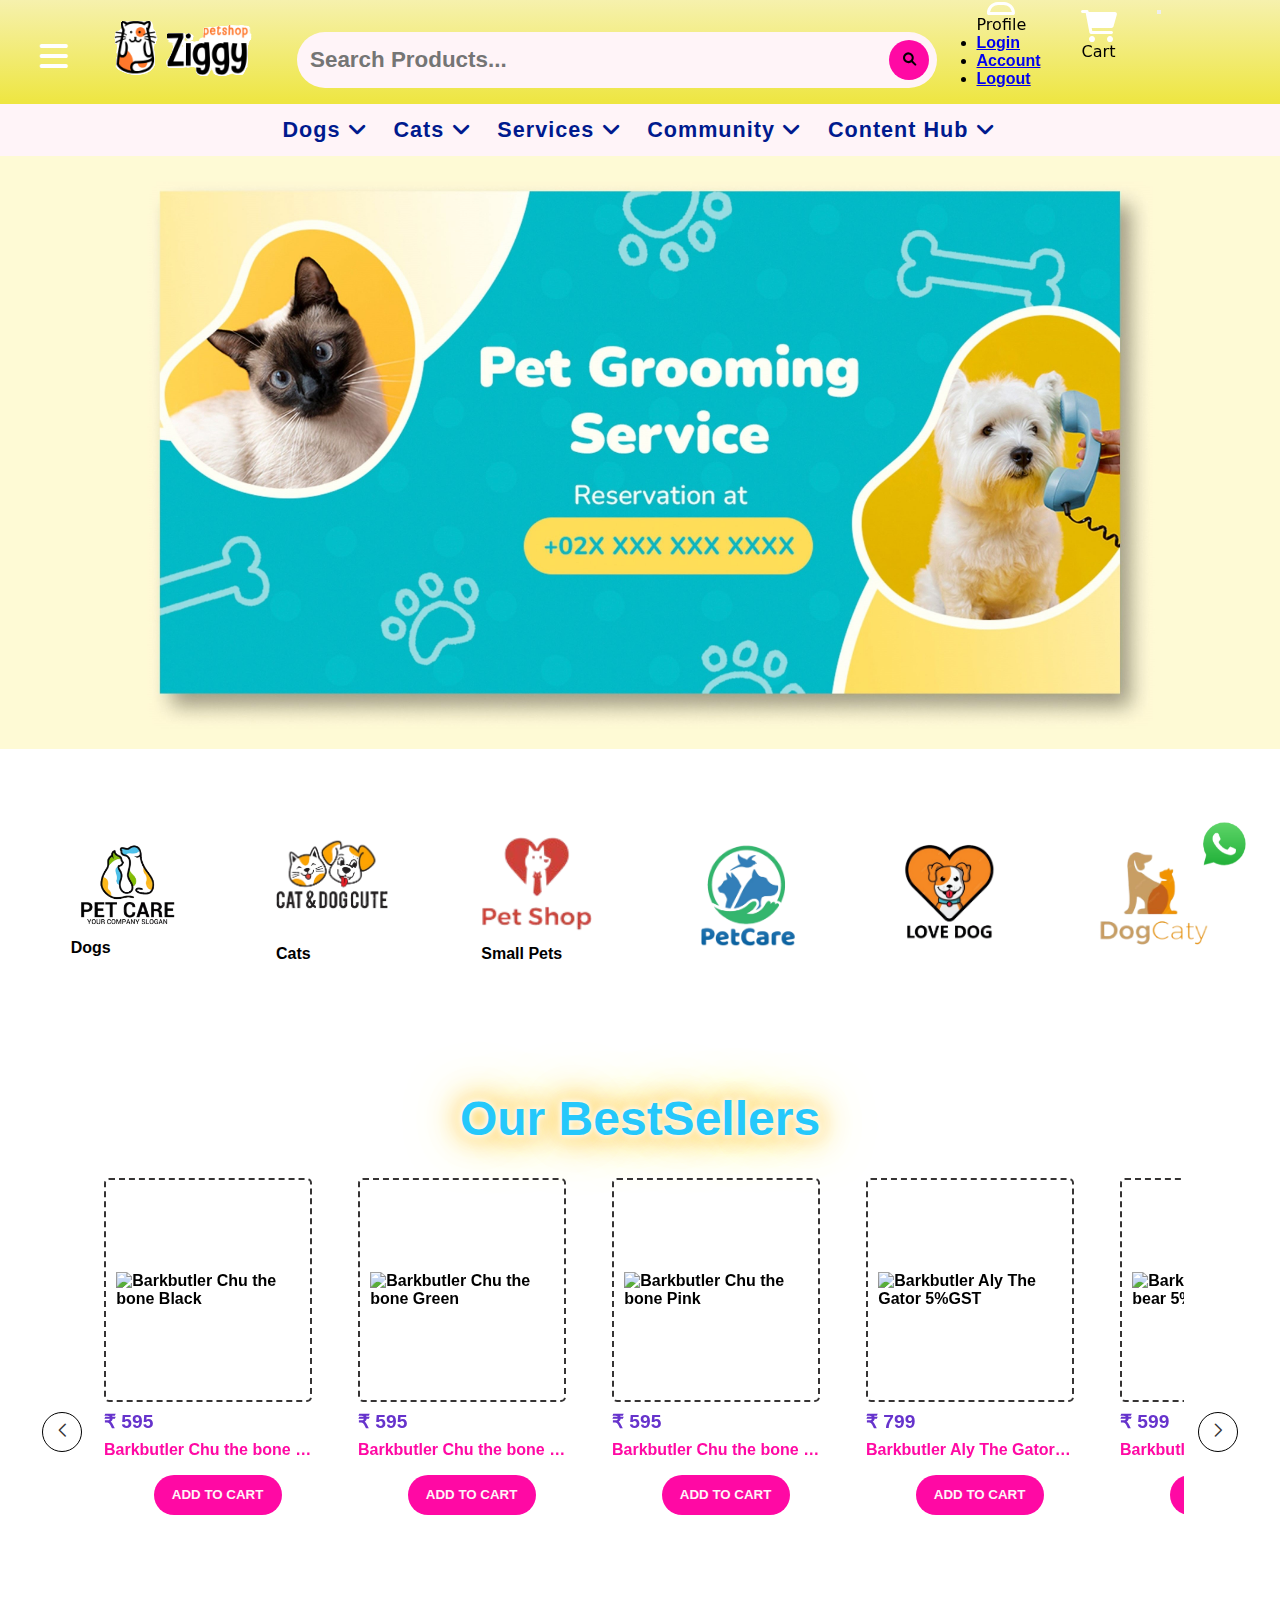
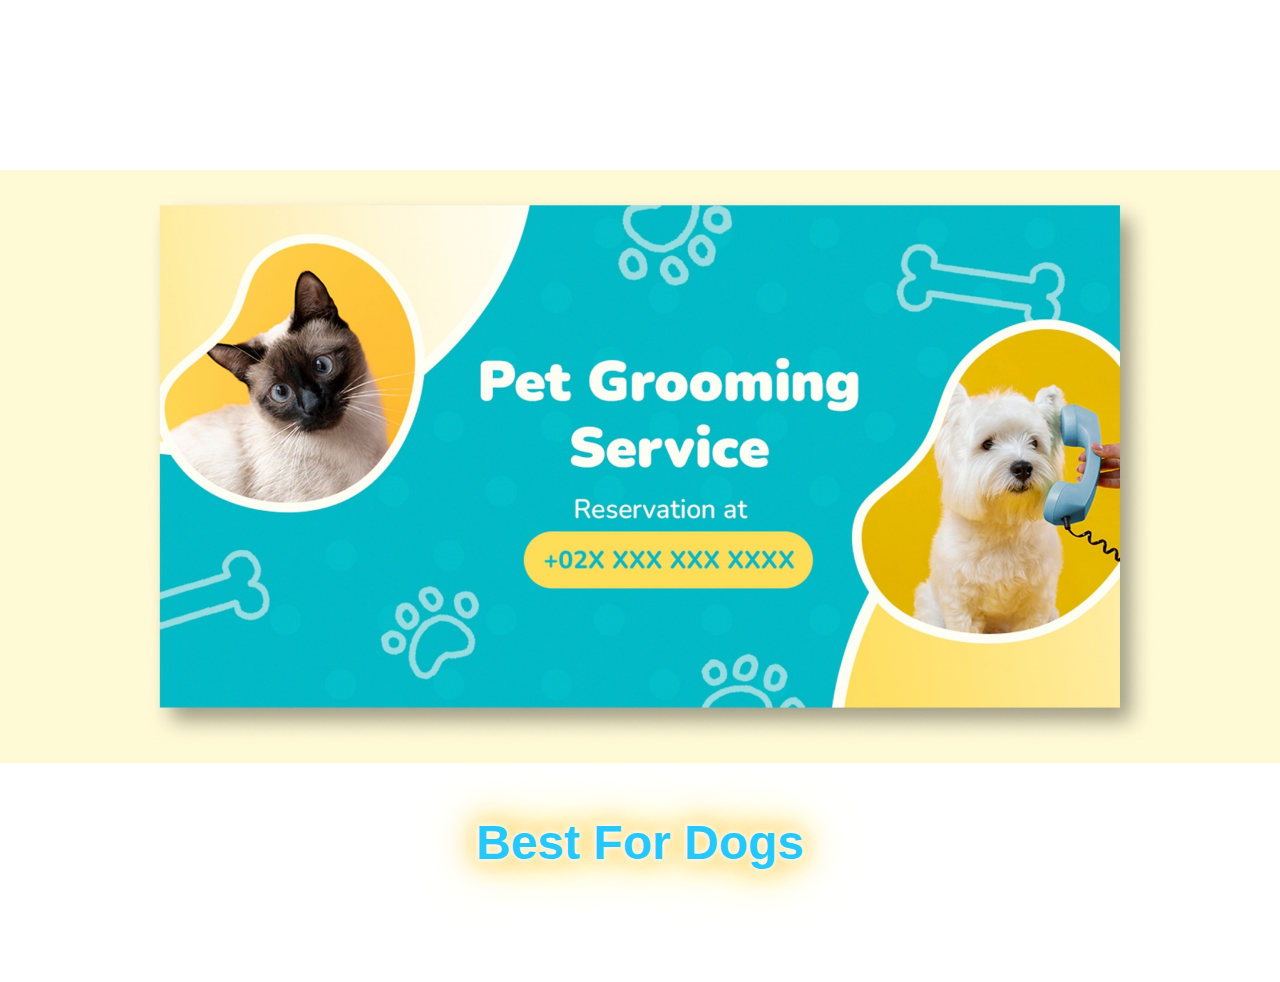
==== index.html @ 51e23ea1 "first commit" ====
<!DOCTYPE html>
<html lang="en">

<head>
    <meta charset="UTF-8">
    <meta name="viewport" content="width=device-width, initial-scale=1.0">
    <link rel="stylesheet" href="https://cdnjs.cloudflare.com/ajax/libs/font-awesome/6.0.0/css/all.min.css"
        integrity="sha512-..." crossorigin="anonymous" referrerpolicy="no-referrer" />
    <link rel="stylesheet" href="style.css">
    <link rel="icon" href="./assets/favicon.png" type="image/x-icon">
    <link rel="stylesheet" href="https://cdn.jsdelivr.net/npm/swiper@11/swiper-bundle.min.css" />
    <link rel="stylesheet" href="./header.css">
    <link rel="stylesheet" href="./order.css">
    <link href="https://cdn.jsdelivr.net/npm/bootstrap@5.0.2/dist/css/bootstrap.min.css" rel="stylesheet"
        integrity="sha384-EVSTQN3/azprG1Anm3QDgpJLIm9Nao0Yz1ztcQTwFspd3yD65VohhpuuCOmLASjC" crossorigin="anonymous">
    <script src="https://cdn.jsdelivr.net/npm/bootstrap@5.0.2/dist/js/bootstrap.bundle.min.js"
        integrity="sha384-MrcW6ZMFYlzcLA8Nl+NtUVF0sA7MsXsP1UyJoMp4YLEuNSfAP+JcXn/tWtIaxVXM"
        crossorigin="anonymous"></script>
    <script src="https://kit.fontawesome.com/c28cdaa5d6.js" crossorigin="anonymous"></script>
    <title>PawPups</title>
    <script src="main.js" defer></script>
</head>

<body>

    <header>
        
        <nav>
            <div class="menu-container"><button onclick="openNav()"><i class="fa-solid fa-bars"></i></button></div>    
            <div class="logo-container"><img src="./assets/logo.png" alt=""> </div>
            <div class="search-container">
                <input class="search" type="text" placeholder="Search Products...">
                <button class="search-icon"><i class="fas fa-search"></i></button>
            </div>
            <div class="other-nav-items">
                
                <div class="dropdown">
                    <button class="dropdown-toggle nav-icon" data-bs-toggle="dropdown" aria-expanded="false" >
                        <i class="fa-regular fa-user" ></i>
                        <div>Profile</div>
                    </button>
                    <ul class="dropdown-menu">
                      <li><a class="dropdown-item" href="./login.html">Login</a></li>
                      <li><a class="dropdown-item" href="./account.html">Account</a></li>
                      <li><a class="dropdown-item" href="#">Logout</a></li>
                    </ul>
                  </div>
                <button type="button nav-icon" data-bs-toggle="offcanvas" id="cart-icon"
                    style="background: none; border: none; outline: none; " data-bs-target="#offcanvasRight" class="cart-icon nav-icon"
                    aria-controls="offcanvasRight">
                    <i class="fa-solid fa-cart-shopping" ></i>
                    <div id="cart-item-numbers"></div>
                    <div>Cart</div>
                </button>
                

                <div class="offcanvas offcanvas-end" tabindex="-1" id="offcanvasRight"
                    aria-labelledby="offcanvasRightLabel">
                    <div class="offcanvas-header">
                        <h5 id="offcanvasRightLabel"
                            style="color: #010409;margin-bottom:0 ; ">
                            Your Cart</h5>
                        <button type="button" class="btn-close text-reset closebtn" data-bs-dismiss="offcanvas"
                            aria-label="Close"></button>
                    </div>
                    <div class="offcanvas-body" id="cart">
                        <a href="./checkout.html" id="checkout-btn"><button class="checkout-button"> <div>Checkout</div><div> <i class="fa-solid fa-angle-right"></i></div></button></a>
                    </div>
                </div>
                
            </div>
            
        </nav>
        <div class="sscreen">
        <div class=" search-container">
            <input class="search" type="text" placeholder="Search Products...">
            <button class="search-icon"><i class="fas fa-search"></i></button>
        </div>
    </div>

        <div class="header-menu">

            <div class="header-menu-option " onclick="headerOptionClick(event)" onmouseover="displayCategory()" onmouseout="hideCategory()">
                <div class="menu-text">Dogs</div>
                <div class="menu-icon"><i class="fa-solid fa-angle-down"></i></div>
            </div>

            <div class="header-menu-option" onclick="headerOptionClick(event)" onmouseover="displayCategory()" onmouseout="hideCategory()">
                <div class="menu-text">Cats</div>
                <div class="menu-icon"><i class="fa-solid fa-angle-down"></i></div>
            </div>

            <div class="header-menu-option" onclick="headerOptionClick(event)" onmouseover="displayCategory()" onmouseout="hideCategory()">
                <div class="menu-text">Services</div>
                <div class="menu-icon"><i class="fa-solid fa-angle-down"></i></div>
            </div>

            <div class="header-menu-option" onclick="headerOptionClick(event)" onmouseover="displayCategory()" onmouseout="hideCategory()">
                <div class="menu-text">Community</div>
                <div class="menu-icon"><i class="fa-solid fa-angle-down"></i></div>
            </div>

            <div class="header-menu-option" onclick="headerOptionClick(event)" onmouseover="displayCategory()" onmouseout="hideCategory()">
                <div class="menu-text">Content Hub</div>
                <div class="menu-icon"><i class="fa-solid fa-angle-down"></i></div>
            </div>
            <!--
            <div class="header-menu-option" onclick="headerOptionClick(event)">
                <div class="menu-text">Pages</div>
                <div class="menu-icon"><i class="fa-solid fa-angle-down"></i></div>
            </div>
            <div class="header-menu-option" onclick="headerOptionClick(event)">
                <div class="menu-text">Blog</div>
                <div class="menu-icon"><i class="fa-solid fa-angle-down"></i></div>
            </div>
            <div class="header-menu-option" onclick="headerOptionClick(event)">
                <div class="menu-text">Contact Us</div>
                <div class="menu-icon"><i class="fa-solid fa-angle-down" style="color: whitesmoke;"></i></div>
            </div> -->

        </div>
    </header>

   


    <section class="hero-container">

        <div class="carousel">
            <div class="carousel_inner">
               <div class="carousel_item carousel_item__active">
                  <img src="./img/img1.jpg" alt="" class="carousel_img">
               </div>
               <div class="carousel_item">
                  <img src="./img/img2.jpg" alt="" class="carousel_img">
               </div>
               <div class="carousel_item">
                  <img src="./img/img3.jpg" alt="" class="carousel_img">
               </div>
            </div>
         </div>

        <!-- <div class="banner-container">
            <img src="./assets/hero_banner2.png" alt="" data-orientation="landscape" data-legacy="true">
        </div>

        <div class="special-offer hidden hidden-down" style="color: #fd6b22;"><img src="./assets/sp-off-bg.png" alt="">
            <div class="sp-text">SPECIAL OFFER</div>
        </div>
        <h1 class="hero-title hidden hidden-right">Little One Feed For Dwarf Hamsters</h1>
        <div class="hero-subtitle hidden hidden-right">Special Deal on only <strong style="color: #fd6b22;">
                SUNDAY</strong> every week!</div>

        <a href="#" class="shop-link hidden hidden-up"
            style="display: flex; align-items: center; justify-content: center;">
            <div class="shop-now-container">
                <div class="shop-now" style="display: flex; align-items: center; justify-content: center; color: whitesmoke;">Shop Now
                </div>
                <div class="arrow" id="arrow"><i class="fa-solid fa-angle-right"></i></div>
            </div>
        </a> -->

    </section>




    <section class="featured-container hidden">
        <div class="featured-content">
            <!-- <div class="featured-title">Featured in</div> -->
            <div class="featured-cards-container" style="border: none;">
                <div class="featured-card">
                    <img src="./assets/featured1.png" alt="">
                    <div>Dogs</div>
                </div>
                <div class="featured-card">
                    <img src="./assets/featured2.png" alt="">
                    <div>Cats</div>
                </div>
                <div class="featured-card">
                    <img src="./assets/featured3.png" alt="">
                    <div>Small Pets</div>
                </div>
                <div class="featured-card"><img src="./assets/featured4.png" alt=""></div>
                <div class="featured-card"><img src="./assets/featured5.png" alt=""></div>
                <div class="featured-card"><img src="./assets/featured6.png" alt=""></div>

            </div>

        </div>

        <!-- <div class='featured-ad-container'>
            <div class='featured-ad'
                style="background-color: #0a3b58; background-image: url(./assets/featured1bg.png); background-size:cover; background-repeat: no-repeat;">
                <div style="display:flex; gap:1rem; flex-direction:column;  ">
                    <h4 style="font-size:1rem; font-weight:600">DISCOUNT</h4>
                    <p style="color: #fd6b22; font-size: 180%; font-weight: 700; letter-spacing: 1px;">25% Off</p>
                    <div style="font-weight: 600; font-size: 1.1rem;">Foods they love</div>
                    <button class=""
                        style="background:#6633cc;display: flex; gap:0.5rem; padding: 0.7rem; width: 150.2px; align-items: center; justify-content: center; border-radius: 2rem; border:none; cursor: pointer;">
                        <div>SHOP NOW</div>
                        <div class="angle-right-container">
                            <i class="fa-solid fa-angle-right" style="color: #6633cc;"></i>
                        </div>
                    </button>
                </div>



            </div>
            <div class='featured-ad'
                style="background-color: #fd8d4e; background-image: url(./assets/featured2bg.png); background-size:cover; background-repeat: no-repeat;">
                <div style="display:flex; gap:1rem; flex-direction:column;  ">

                    <p
                        style="color: whitesmoke; font-size: 180%; font-weight: 700; letter-spacing: 1px; text-align: left;">
                        Keep Your<br /> Paw Off</p>
                    <div style="font-weight: 600; font-size: 1.1rem;">Use Code: SALE2025</div>
                    <button
                        style="background:#6633cc; cursor: pointer;display: flex; gap:0.5rem; padding: 0.7rem; width: 150.2px; align-items: center; justify-content: center; border-radius: 2rem; border:none;">
                        <div>SHOP NOW</div>
                        <div class="angle-right-container">
                            <i class="fa-solid fa-angle-right"></i>
                        </div>
                    </button>
                </div>



            </div>

        </div> -->

    </section>





    <section class="trending-container">
        <div class="trendingbar">
            <div class="trending-title">Our BestSellers</div>
            <!-- <div class="trending-link">
                <div class="trending-list">
                    <div class="trending-link-button active" onclick="trendingButtonClick(event)">All Items</div>
                    <div class="trending-link-button" onclick="trendingButtonClick(event)">Sales</div>
                    <div class="trending-link-button" onclick="trendingButtonClick(event)">Featured</div>
                    <div class="trending-link-button" onclick="trendingButtonClick(event)">Best Seller</div>
                </div>
            </div> -->
        </div>

        <div class="trending-cards-container swiper">
            <div class="trending-card-wrapper">
                <ul class="trending-card-list swiper-wrapper">

                </ul>

                <div class="swiper-button-prev" style="color: #363434;"></div>
                <div class="swiper-button-next"></div>
            </div>
        </div>    
    </section>




    <div class="category-menu" id="category-menu" onmouseover="displayCategory()" onmouseout="hideCategory()">
        <div class="category-menu-left">
            <div class="category-menu-item">
                <div class="category">FOOD</div>
                <div class="subcategory">Dry Food</div>
                <div class="subcategory">Wet Food</div>
                <div class="subcategory">Puppy Food </div>
                <div class="subcategory">Fresh Food</div>
                <div class="subcategory">Prescription Food</div>
            </div>
            <div class="category-menu-item">
                <div class="category"></div>
                <div class="subcategory"></div>
                <div class="subcategory"></div>
                <div class="subcategory"></div>
                <div class="subcategory"></div>
            </div>
            <div class="category-menu-item">
                <div class="category"></div>
                <div class="subcategory"></div>
                <div class="subcategory"></div>
                <div class="subcategory"></div>
                <div class="subcategory"></div>
            </div>
            <div class="category-menu-item">
                <div class="category"></div>
                <div class="subcategory"></div>
                <div class="subcategory"></div>
                <div class="subcategory"></div>
                <div class="subcategory"></div>
            </div>
            <div class="category-menu-item">
                <div class="category"></div>
                <div class="subcategory"></div>
                <div class="subcategory"></div>
                <div class="subcategory"></div>
                <div class="subcategory"></div>
            </div>
            <div class="category-menu-item">
                <div class="category"></div>
                <div class="subcategory"></div>
                <div class="subcategory"></div>
                <div class="subcategory"></div>
                <div class="subcategory"></div>
            </div>
            
        </div>
        <div class="category-menu-right">
            <div class="category-menu-item">
                <div class="category">FOOD</div>
                <div class="subcategory">Dry Food</div>
                <div class="subcategory">Wet Food</div>
                <div class="subcategory">Puppy Food </div>
                <div class="subcategory">Fresh Food</div>
                <div class="subcategory">Prescription Food</div>
            </div>
            <div class="category-menu-item">
                <div class="category"></div>
                <div class="subcategory"></div>
                <div class="subcategory"></div>
                <div class="subcategory"></div>
                <div class="subcategory"></div>
            </div>
            <div class="category-menu-item">
                <div class="category"></div>
                <div class="subcategory"></div>
                <div class="subcategory"></div>
                <div class="subcategory"></div>
                <div class="subcategory"></div>
            </div>
            <div class="category-menu-item">
                <div class="category"></div>
                <div class="subcategory"></div>
                <div class="subcategory"></div>
                <div class="subcategory"></div>
                <div class="subcategory"></div>
            </div>
            <div class="category-menu-item">
                <div class="category"></div>
                <div class="subcategory"></div>
                <div class="subcategory"></div>
                <div class="subcategory"></div>
                <div class="subcategory"></div>
            </div>
            <div class="category-menu-item">
                <div class="category"></div>
                <div class="subcategory"></div>
                <div class="subcategory"></div>
                <div class="subcategory"></div>
                <div class="subcategory"></div>
            </div>

        </div>

    </div>




    <!-- <section class="shopby-pets">
        <h2 class="shopby-pets-title">Shop by Pets</h1>
            <div class="shop-category-container">
                <div class="shop-category">
                    <div class="text">Food</div>
                    <div class="angle-right-container"><i class="fa-solid fa-angle-right"></i></div>
                </div>
                <div class="shop-category">
                    <div class="text">Beds</div>
                    <div class="angle-right-container"><i class="fa-solid fa-angle-right"></i></div>
                </div>
                <div class="shop-category">
                    <div class="text">Pharmacy</div>
                    <div class="angle-right-container"><i class="fa-solid fa-angle-right"></i></div>
                </div>
                <div class="shop-category">
                    <div class="text">Bowls</div>
                    <div class="angle-right-container"><i class="fa-solid fa-angle-right"></i></div>
                </div>
                <div class="shop-category">
                    <div class="text">Furniture</div>
                    <div class="angle-right-container"><i class="fa-solid fa-angle-right"></i></div>
                </div>
                <div class="shop-category">
                    <div class="text">Treats</div>
                    <div class="angle-right-container"><i class="fa-solid fa-angle-right"></i></div>
                </div>
                <div class="shop-category">
                    <div class="text">Toys</div>
                    <div class="angle-right-container"><i class="fa-solid fa-angle-right"></i></div>
                </div>
                <div class="shop-category">
                    <div class="text">Crates</div>
                    <div class="angle-right-container"><i class="fa-solid fa-angle-right"></i></div>
                </div>

            </div>
    </section> -->


    <section class="app-link-container">
        <img src="./img/img1.jpg" alt="">
    </section>


    <section class="trending-container dog-container">
        <div class="trendingbar">
            <div class="trending-title">Best For Dogs</div>
        </div>

        <div class="trending-cards-container swiper">
            <div class="trending-card-wrapper">
                <ul class="trending-card-list dog-card-list swiper-wrapper">

                </ul>

                <div class="swiper-button-prev" style="color: #363434;"></div>
                <div class="swiper-button-next"></div>
            </div>
        </div>    
    </section>

    <!-- <section class="best-dogs-container" style="margin-top: 10rem;"> -->

        <!-- <div class="trendingbar">
            <div class="best-dogs-title trending-title">Best Selling For Dog</div>
        </div>

        <div class="dogs-main-container">
            <div class="dogs-img-container">
                <img src="./assets/best-dogs.png" alt="">

            </div>

            <ul class=" trending-card-list dogs-product-container">
                <li class="trending-card-item">
                    <div class="trending-card-link">
                        <div class="trending-card-imagecont"><img class="trending-card-image"
                                src="./assets/featured1.png" alt=""></div>
                        <button class="trending-card-button" onclick="addToCart()">ADD TO CART</button>
                        <div class="trending-card-text">
                            <div class="trending-card-price">$12.99</div>
                            <div class="trending-card-title">Puppy Treats</div>
                        </div>

                    </div>
                </li>
                <li class="trending-card-item">
                    <div class="trending-card-link">
                        <div class="trending-card-imagecont"><img class="trending-card-image"
                                src="./assets/featured1.png" alt=""></div>
                        <button class="trending-card-button" onclick="addToCart()">ADD TO CART</button>
                        <div class="trending-card-text">
                            <div class="trending-card-price">$12.99</div>
                            <div class="trending-card-title">Puppy Treats</div>
                        </div>

                    </div>
                </li>
                <li class="trending-card-item">
                    <div class="trending-card-link">
                        <div class="trending-card-imagecont"><img class="trending-card-image"
                                src="./assets/featured1.png" alt=""></div>
                        <button class="trending-card-button" onclick="addToCart()">ADD TO CART</button>
                        <div class="trending-card-text">
                            <div class="trending-card-price">$12.99</div>
                            <div class="trending-card-title">Puppy Treats</div>
                        </div>

                    </div>
                </li>
                <li class="trending-card-item">
                    <div class="trending-card-link">
                        <div class="trending-card-imagecont"><img class="trending-card-image"
                                src="./assets/featured1.png" alt=""></div>
                        <button class="trending-card-button" onclick="addToCart()">ADD TO CART</button>
                        <div class="trending-card-text">
                            <div class="trending-card-price">$12.99</div>
                            <div class="trending-card-title">Puppy Treats</div>
                        </div>

                    </div>
                </li>
                <li class="trending-card-item">
                    <div class="trending-card-link">
                        <div class="trending-card-imagecont"><img class="trending-card-image"
                                src="./assets/featured1.png" alt=""></div>
                        <button class="trending-card-button" onclick="addToCart()">ADD TO CART</button>
                        <div class="trending-card-text">
                            <div class="trending-card-price">$12.99</div>
                            <div class="trending-card-title">Puppy Treats</div>
                        </div>

                    </div>
                </li>
                <li class="trending-card-item">
                    <div class="trending-card-link">
                        <div class="trending-card-imagecont"><img class="trending-card-image"
                                src="./assets/featured1.png" alt=""></div>
                        <button class="trending-card-button" onclick="addToCart()">ADD TO CART</button>
                        <div class="trending-card-text">
                            <div class="trending-card-price">$12.99</div>
                            <div class="trending-card-title">Puppy Treats</div>
                        </div>

                    </div>
                </li>


            </ul>


        </div> -->
        
        <!-- <div class="trendingbar"> -->
            <!-- <div class="trending-title">Best For Dogs</div> -->
            <!-- <div class="trending-link">
                <div class="trending-list">
                    <div class="trending-link-button active" onclick="trendingButtonClick(event)">All Items</div>
                    <div class="trending-link-button" onclick="trendingButtonClick(event)">Sales</div>
                    <div class="trending-link-button" onclick="trendingButtonClick(event)">Featured</div>
                    <div class="trending-link-button" onclick="trendingButtonClick(event)">Best Seller</div>
                </div>
            </div> -->
        <!-- </div> -->

        <!-- <div class="trending-card-container swiper">
        <div class="trending-card-wrapper">
            <ul class="trending-card-list swiper-wrapper">

            </ul>

            <div class="swiper-button-prev" style="color: #363434;"></div>
            <div class="swiper-button-next"></div>
        </div>
    </div>
    </section> -->




    



    <!-- <section class=" best-dogs-container best-cats-container" style="margin-top: 10rem;">
        <div class="trendingbar">
            <div class="best-dogs-title trending-title">Best Selling For Cat</div>
        </div>

        <div class="dogs-main-container">

            <ul class="trending-card-list dogs-product-container">
                <li class="trending-card-item">
                    <div class="trending-card-link">
                        <div class="trending-card-imagecont"><img class="trending-card-image"
                                src="./assets/featured1.png" alt=""></div>
                        <button class="trending-card-button" onclick="addToCart()">ADD TO CART</button>
                        <div class="trending-card-text">
                            <div class="trending-card-price">$12.99</div>
                            <div class="trending-card-title">Puppy Treats</div>
                        </div>

                    </div>
                </li>
                <li class="trending-card-item">
                    <div class="trending-card-link">
                        <div class="trending-card-imagecont"><img class="trending-card-image"
                                src="./assets/featured1.png" alt=""></div>
                        <button class="trending-card-button" onclick="addToCart()">ADD TO CART</button>
                        <div class="trending-card-text">
                            <div class="trending-card-price">$12.99</div>
                            <div class="trending-card-title">Puppy Treats</div>
                        </div>

                    </div>
                </li>
                <li class="trending-card-item">
                    <div class="trending-card-link">
                        <div class="trending-card-imagecont"><img class="trending-card-image"
                                src="./assets/featured1.png" alt=""></div>
                        <button class="trending-card-button" onclick="addToCart()">ADD TO CART</button>
                        <div class="trending-card-text">
                            <div class="trending-card-price">$12.99</div>
                            <div class="trending-card-title">Puppy Treats</div>
                        </div>

                    </div>
                </li>
                <li class="trending-card-item">
                    <div class="trending-card-link">
                        <div class="trending-card-imagecont"><img class="trending-card-image"
                                src="./assets/featured1.png" alt=""></div>
                        <button class="trending-card-button" onclick="addToCart()">ADD TO CART</button>
                        <div class="trending-card-text">
                            <div class="trending-card-price">$12.99</div>
                            <div class="trending-card-title">Puppy Treats</div>
                        </div>

                    </div>
                </li>
                <li class="trending-card-item">
                    <div class="trending-card-link">
                        <div class="trending-card-imagecont"><img class="trending-card-image"
                                src="./assets/featured1.png" alt=""></div>
                        <button class="trending-card-button" onclick="addToCart()">ADD TO CART</button>
                        <div class="trending-card-text">
                            <div class="trending-card-price">$12.99</div>
                            <div class="trending-card-title">Puppy Treats</div>
                        </div>

                    </div>
                </li>
                <li class="trending-card-item">
                    <div class="trending-card-link">
                        <div class="trending-card-imagecont"><img class="trending-card-image"
                                src="./assets/featured1.png" alt=""></div>
                        <button class="trending-card-button" onclick="addToCart()">ADD TO CART</button>
                        <div class="trending-card-text">
                            <div class="trending-card-price">$12.99</div>
                            <div class="trending-card-title">Puppy Treats</div>
                        </div>

                    </div>
                </li>


            </ul>
            <div class="dogs-img-container">
                <img src="./assets/best-cats.png" alt="">

            </div>



        </div>
    </section> -->



    <!-- <section class="app-link-container hidden">
        <a href="#">
            <img src="./assets/app_link.png" alt="">
        </a>
    </section> -->


    <div class="whatsapp-container hidden">
        <a href="https://api.whatsapp.com/send?phone=917026391913&text=Hi" target="_blank">
            <img src="./assets/whatsapp.png" alt=""></a>

    </div></a>

    <!-- <footer class="app-link-container">
        <img src="./assets/footer.png" alt="">
    </footer> -->




    <script src="https://cdn.jsdelivr.net/npm/swiper@11/swiper-bundle.min.js"></script>

    
</body>

</html>
---- style.css ----
/* @import url("https://use.typekit.net/fcz5wla.css"); */
@import url("https://use.typekit.net/fcz5wla.css");


:root {
  /* --blue: #001A8E; */
  /* --blue: #0528C5; */
  --blue:#87CEEB;
  --cyan: #26C8FB;
  /* --yellow: #F9EE83; */
  /* --yellow: #F9F718; */
  /* --yellow: #FCD768; */
  --yellow: #FFAD28;
  /* --pink: #FF57BB; */
  --pink:#FF09A4;
  /* --beige:#FFF4E4; */
  --beige:#FFF4F8;
  --white: #ffffff;
}

*{
    margin: 0;
    padding: 0;
    box-sizing: border-box;
    /* color: whitesmoke; */
    /* font-family: "cooper-black-std", serif;
    font-weight: 400;
    font-style: normal; */

    font-family: "alegreya-sans-sc", sans-serif;
font-weight: 900;
font-style: normal;

}
/* i{
  color: var(--pink) ;
} */



html{
    scroll-behavior: smooth;
}
body{
    background-color: #fff;
}

.menu-container{
  display: none;
}
.menu-container button{
  background-color: transparent;
  
  border-radius: 50%;
  border: none;
  z-index: 2;
  cursor: pointer;

}

.menu-container button i{
  font-size: 2rem;
  padding-bottom: 1rem;
  padding-left: 0.5rem;
  color: var(--white);

}

.carousel_inner{
  width: 100%;
  overflow: hidden;
}

.carousel_inner::after{
  content: "";
  display: block;
  clear: both;
}

.carousel_item{
  position: relative;
  float: left;
  display: none;
  width: 100%;
  margin-right: -100%;
}

/* slide effect */
.carousel_item__active,
.carousel_item__pos_next{
  display: block;
}

.carousel_item__pos_next{
  left: 100%;
}

.carousel_item__next{
  transform: translateX(-100%);
  transition: transform .5s ease-in-out;
}

/* fade effect */
.carousel__fade .carousel_item__pos_next{
  left: 0;
  opacity: 0;
}

.carousel__fade .carousel_item__next{
  transform: none;
  opacity: 1;
  transition: opacity .5s ease-in-out;
}

.carousel__fade .carousel_item__active.carousel_item__next{
  opacity: 0;
}

/* carousel */
.carousel_img{
  display: block;
  width: 100%;
}



.carousel_description{
  margin-top: .75rem;
  line-height: 150%;
}


.category-menu{
  display: flex;
  z-index: 5;
  width: 80%;
  margin: 0 auto;
  opacity: 1;
  justify-content: space-between;

}
.hero-container{
    position: relative;
}

.hero-title{
  position: absolute;
  top: 13rem;
  left: 2rem;
  font-weight: 800;
  width: 50%;
  word-wrap: break-word;
  font-size: 4rem;
  height: fit-content;
  color: #000;  
}
.hero-subtitle{
  position: absolute;
  top: 24rem;
  left: 2rem;
  width: 50%;
  word-wrap: break-word;
  font-size: 1.3rem;
  height: fit-content;
  color: #000;  
}

.special-offer {
  position: absolute;
  top: 6rem;
  left: 2rem;
  width: fit-content;
  height: fit-content;
  display: flex;
  /* flex-direction: column; */
  justify-content: center;
  align-items: center;
  /* background-color: rgba(255, 255, 255, 0.8); */
}
.special-offer .sp-text{
  color: #fd6b22;
  font-size: 1.2rem;
  position: relative;
  top: 5px;
  right: 15rem;
  letter-spacing: 2px;
  /* z-index: 1; */
  /* background-image: url('./assets/sp-off-bg.png'); */
  /* position: absolute; */
  /* top: 5rem; */
  font-weight: 600;
}


.banner-container, .shopby-pets-container{
    /* height: 90vh; */
    width: calc(100vw-1rem);
    z-index: -1;
    display: flex;
    align-items: center;
    overflow: hidden;
}

.banner-container img, .shopby-pets-container img{
    width: 100%;
    height: auto;
    /* background-position: bottom; */
    background-size: contain;
    z-index: -2;
    display: flex;
    align-items: center;

}
.shop-link{
    display: flex;
    position: absolute;
    top: 30rem;
    width: fit-content;
    left: 2rem;
    text-decoration: none;
    
    
    
}
.shop-now-container{
    background-color: #6633cc;
    padding: 0.8rem 2rem;
    display: flex;
    gap: 0.5rem;
    font-size: 1rem;
    font-weight: 700;
    font-family: 'Courier New', Courier, monospace;
    border-radius: 30px;
    z-index: 1;
    transition: background 0.3s linear;
    
    
}

.shop-now-container:hover{
    background: #8f67df;
    border-radius: 30px;
}

.arrow{
    background-color: whitesmoke; 
    color: #6633cc; 
    height: 1.8rem;
    width: 1.8rem;
    display: flex;
    justify-content: center;
    align-items: center;
    border-radius: 50%;
    transition: all 0.3s ease-in-out;
}

.arrow:hover{
    background-color: #fd6b22;
    color: whitesmoke;
}

.arrow >i{
    color: #6633cc;
    

}
.shop-now-container:hover > .arrow{
    background-color: #fd6b22;
    color: whitesmoke;
}

.shop-now-container:hover > .arrow > i{
    color: whitesmoke;
}



.featured-content{
    display: flex;
    flex-direction: column;
    padding: 2rem;
}

.featured-title{
    color: #363434;
    font-size: 1.5rem;
    font-weight: 600;
    position: relative;
    left: 50px;
    top: 12px;
    letter-spacing: -1px;
    padding: 0 1rem;
    width: fit-content;
    background-color: #fff;
    z-index: 1;

}

.featured-cards-container{
    display: flex;
    gap: 1rem;
    justify-content: space-around;
    overflow-x: scroll;
    padding: 1rem 0;
    border: 2px solid #e0dede;
    margin: 2rem 0;
    scroll-behavior: smooth;
    scroll-snap-type: x mandatory;
    -webkit-overflow-scrolling: touch;
    -ms-overflow-style: none;
    scrollbar-width: none;
    flex-wrap: wrap;
    align-items: center;
}

.featured-card{
    
    width: 7rem;
    outline: none;
}

.featured-card img{
    height: 100%;
    width: 100%;
    outline: none;
    object-fit: contain;
    /* border-radius: 50%; */
    
    /* box-shadow: rgba(0, 0, 0, 0.24) 0px 3px 8px; */

}

.featured-ad{
    background-color: #8d6ccf;
}

.featured-ad-container{
    display: grid;
    grid-template-columns: auto auto;
    margin:auto;
    margin-top: 2rem;
    gap: 1.5rem;
    max-width: 90vw;
    justify-content: space-around;
    
  
  }
  
  
  .featured-ad{

    width: 36rem;
    display: flex;
    padding: 3rem;
    border-radius: 10px;
    margin-top: 2rem;
    height: 18rem;
    transition: all 0.3s ease-in-out;
  }
  
  .angle-right-container{
    background-color: whitesmoke;
    color: #6633cc;
    display: flex; 
    justify-content: center; 
    align-items: center; 
    height: 1.5rem; 
    width: 1.5rem; 
    border-radius: 50%;
  }

  /* .featured-ad:nth-child(1){
    background-color: #e0f9ea ;
  }*/
  
  .featured-ad:nth-child(2){
    background-color: #c58770 ;
    text-align: center;
    word-wrap: balance ;
  } 
  
  .featured-ad:hover{
    background-position: 12px;
  }
  

  .trending-container{
    padding: 3rem 2rem;   
    
  }
  .trendingbar{
    display: flex;
    justify-content: center;
    gap: 1rem;
  }

  .trending-title{
    color: var(--cyan);
    /* text-shadow: 3px 3px var(--yellow); */
    text-shadow: 0 0 5px #fff,
    0 0 10px #fff,
    0 0 20px var(--yellow),
    0 0 30px var(--yellow),
    0 0 40px var(--yellow),
    0 0 55px var(--yellow);
    
    font-size: 3rem;
    font-weight: 800;
    /* letter-spacing: -1px; */
  }



  .trending-list{
    display: flex;
    gap: 1rem;
  }

  .trending-link-button{
    color: #594b4b;
    text-decoration: none;
    cursor: pointer;
    display: flex;
    align-items: center;
    justify-content: center;
    width: 6rem;
    font-weight: 600;
    border-radius: 30px;
    font-size: 0.75rem;
    height: 2.5rem;
    
  }

  .active{
    background-color: #6633cc;
    color: whitesmoke;
    display: flex;
    align-items: center;
    justify-content: center;

  }

  .trending-card-list .trending-card-item{
    list-style: none;
    width: 14rem !important;
    display: flex;
    justify-content: center;

  }

  .trending-card-wrapper{
    max-width: 1200px;
    margin: 2rem 4rem;
    overflow: hidden;
  }

  .trending-card-link{
    width: 13rem;
    height: 30rem;
    user-select: none;
    display: block;
    position: relative;
    margin: 0rem 0.5rem 2rem 0.5rem;
    margin-bottom: 2rem;
    
    border-radius: 6px;

  }

  .trending-card-imagecont{
    height: 14rem;
    display: flex;
    justify-content: center;
    align-items: center;
    overflow: hidden;
    border: 2px dashed #363434;
    border-radius: 5px;

  }

  .trending-card-image{
    width: 90%;
    height: auto;
    object-position: center;
    object-fit: cover;
    transition: transform 0.3s ease-in-out;
    
  }

  

  .trending-card-list .trending-card-link .trending-card-price{
    color: #6633cc;
    transition: 0.2 ease;
    font-weight: 700;
    margin: 0.5rem 0;
    font-size: 1.2rem;
    width: fit-content;
  }
  .trending-card-list .trending-card-link .trending-card-title{
    font-weight: 600;
    /* color: #363434; */
    color: var(--pink);
    white-space: nowrap;
    overflow: hidden;
    text-overflow: ellipsis;
  }

  .trending-card-list .trending-card-link .trending-card-desc{
    color: #363434;
    height: 6rem;

    /* white-space: nowrap; */
    overflow: hidden;
    text-overflow: ellipsis;
  }
  

  .trending-card-list .trending-card-link .trending-card-button{
    height: 2.5rem;
    width: 8rem;
    border-radius: 50px;
    background-color: var(--pink);
    margin-top: 1rem;
    cursor: pointer;
    position: absolute;
    /* top: 15rem; */
    font-weight: 600;
    left: calc(50% - 3.4rem);
    /* opacity: 0; */
    color: var(--beige);
    transition: top 0.5s ease-in-out, opacity 0.5s ease-in-out;
    border: none;
    
    
  }

  .trending-card-link:hover > .trending-card-imagecont{
    cursor: pointer;
    border: 2px solid var(--yellow);

  }

  .trending-card-link:hover img{
    transform: scale(1.2);
  }

  .trending-card-button:hover{
    background-color: var(--yellow) !important;
    color: var(--blue) !important;
    box-shadow: 0 0 5px #fff,
    0 0 3px #fff,
    0 0 5px var(--yellow),
    0 0 10px var(--yellow);
    
  }


  .trending-card-link:hover > .trending-card-button{
    opacity: 1;
    top: 11rem;
    
  }


  .swiper-button-next, .swiper-button-prev{
    color: #363434 !important;
    width: 2.5rem !important;
    height: 2.5rem !important;
    border: 1px solid #000;
    display: flex;
    align-items: center;
    border-radius: 50%;
  }

  .swiper-button-next::after, .swiper-button-prev::after{
    font-size: 0.8rem !important;
    

  }
  .swiper-button-prev:hover, .swiper-button-next:hover{
    background-color: #fd6b22;
    border-color: #fd6b22;
    color: whitesmoke !important;
  }

  .shopby-pets{
    position: relative;
    display: flex;
    flex-direction: column;
    gap: 3rem;
    background-color: #dfeff9;
    padding: 1rem 2rem;
  }
  .shopby-pets::before{
    content: '';
    height: 5rem;
    left: 0;
    width: 100%;
    position: absolute;
    top: -5rem;
    border-color: #000;
    background-image: url('./assets/shopbefore.png');

  }
  .shopby-pets::after{
    content: '';
    height: 5rem;
    left: 0;
    right: 0;
    width: 100%;
    position: absolute;
    bottom: -5rem;
    border-color: #000;
    background-image: url('./assets/shopafter.png');

  }

  .shopby-pets-title{
    color: #363434;
  }

  .shop-category-container{
    display: grid;
    grid-template-columns: auto auto auto auto;
    /* flex-direction: column; */
    gap: 1rem;
  }

  .shop-category{
    height: 5rem;
    border-radius: 60px;
    display: flex;
    align-items: center;
    justify-content: space-around;
    width: 15rem;
    cursor: pointer;
    background-color: #8f67df;
  }

  .shop-category .text{
    font-weight: 600;
    font-size: 1.1rem;
  }
  .angle-right-container i{
    color: #6633cc;
  }

  .shop-category:hover > .angle-right-container{
    background-color: #fd6b22;
  }

  .shop-category:hover > .angle-right-container i{
    color: whitesmoke;
  }

  .shop-category:hover > .text{
    color: #fd6b22;
  }

 .hidden{
    opacity: 0 !important;
     
    transition: all 1s;
  }
  .show{
    opacity: 1 !important;
    animation-fill-mode: forwards;
}

  .hidden-right{
  transform: translateX(-100px);
  transition: all 1s;
  }

  .hidden-up{
    transform: translateY(100px);
    transition: all 1s;
    }

    .hidden-down{
      transform: translateY(-100px);
      transition: all 1s;
      }

      .show-down{
        transform: translateY(0px);
        animation-fill-mode: forwards;
      }

    .show-up{
      transform: translateY(0px);
      animation-fill-mode: forwards;
    }

  .show-right{
    transform: translateX(0px);
    animation-fill-mode: forwards;
  }

  .best-dogs-container{
    margin-top: 10rem;
    padding: 3rem  0 3rem 1.5rem;
    
  }

  .dogs-main-container{
    display: flex;
    margin-top: 4rem;
    flex-wrap: wrap;
    gap: 1rem;
  
  }

  .whatsapp-container{
    z-index: 2;
    position: fixed;
    bottom: 2rem;
    right: 2rem;
    height: 3rem;
    width: 3rem;
    background-color: transparent;
  }

  .whatsapp-container img{
    object-fit: cover;
    width: 3rem;
    height: auto;

  }

  .dogs-product-container{
    display: grid;
    gap: 1rem;
    grid-template-columns: auto auto auto;
  }
.app-link-container img{
    width: 100%;
    object-fit: cover;
  }


  .cart-item{
    display: flex;
    height:4rem ;
    justify-content: space-between;
  }

  .cart-item-name{
    white-space: nowrap;
    text-overflow: ellipsis;
    overflow: hidden;
  }

  .cart-item-name, .cart-item-price, .cart-item-quantity{
    font-size: 0.8rem;
    font-weight: 500;
    width: 5rem;
    color: #6633cc;
    text-align: center;
    word-wrap: break-word;


  }

  #checkout-btn{
    display: none;
  }

  

  .checkout-button{
    background-color: #fd6b22;
    color: whitesmoke;
    padding: 0.5rem 0.8rem;
    border-radius: 10px;
    font-size: 0.8rem;
    font-weight: 600;
    border: none;
    cursor: pointer;
    position: absolute;
    bottom: 1rem;
    left: 1rem;
    transition: background-color 0.3s ease-in-out;
    display: flex;
    gap: 0.5rem;
  }



  .checkout-button:hover{
    background-color: #6633cc;
  }

  .dropdown-toggle{
    background-color: transparent;
    border: none;
    cursor: pointer;
  }

  .dropdown-toggle::after{
    display: none !important;
  }

  .total-text,.total-value{
    font-size: 1rem;
    font-weight: 400;
    width: 5rem;
    color: #fd6b22;
    text-align: center;
    word-wrap: break-word;


  }
  .cart-item-value{
    display: flex;
  }

  .addbtn, .removebtn{
    background-color: #fd6b22;
    color: whitesmoke;
    height: 1.5rem;
    width: 1.5rem;
    margin: 0 0.5rem;
    border: none;
    border-radius: 50%;
    cursor: pointer;
  }

  .total-tab{
    position: absolute;
    right: 1rem;
    bottom: 1rem;
  }

  .category-menu{
    display: none;
    padding: 2rem;
    position: fixed;
    width: 80%;
    left: 2rem;
    background-color: var(--white);
    top: 10rem;
  }

  .category, .subcategory{
    font-family: system-ui, -apple-system, BlinkMacSystemFont, 'Segoe UI', Roboto, Oxygen, Ubuntu, Cantarell, 'Open Sans', 'Helvetica Neue', sans-serif;
    font-weight: 400;
  }
  .category{
    color: var(--pink);
    font-weight: 500;
  }

  .subcategory{
    color: #363434;
  }

  @media screen and (max-width:1300px) {
    .featured-ad-container{
        grid-template-columns: auto;
    
  }

  .menu-container{
    display: block;
  }

  .hero-subtitle{
    top: 27rem;
  }


@media screen and (max-width:1090px) {
    .featured-ad{
        width: 25rem;
        padding: 2rem;
        height: 15rem;
    }
    .featured-ad > div{
      gap: 0.2rem;
    }

    .shop-category-container{
        grid-template-columns: auto auto auto;
    }
    .hero-title{
        font-size: 2.5rem;
    }

    header nav > .search-container,header .header-menu{
      display: none;
      
  }

  header .sscreen{
    display: flex;
  }
}  
@media screen and (max-width:900px) {
    

    .featured-ad-container{
        grid-template-columns: auto;
    }
    .featured-ad{
        width: 30rem;
        height: 18rem;
    }
    
    .shop-category-container{
        grid-template-columns: auto auto ;
    }
    
    .shop-link{
      top: 75%;
    }

    #checkout-nav> .header-menu{
      display: none;
    
    }

    #checkout-nav> .search-container{
      display: none;
    
    }
    #checkout-nav> .other-nav-items{
      display: none;
    
    }

    
    /* .topbar-container {
        font-size: 0.8rem;
    } */
    
}

@media screen and (max-width:853px) {
  .special-offer{
    display: none;
  }
  .hero-title{
    font-size: 2rem;
    top: 25%;
  }
  .hero-subtitle{
    top: 60%;
  }
  .dogs-main-container{
    justify-content: center;
  }
  .dogs-product-container{
    
    grid-template-columns: auto auto;
}
  
}



@media screen and (max-width:600px) {

    .icon {
        display: none;
    }
    nav{
        position:relative;
        
    }
    /* .cart-icon{
        position: absolute;
        right: 0.7rem;
        top: 34%;

    } */
     
    
    .search{
        font-size: 0.7rem;
        min-width: 4.5rem;
        width: 29vw;
    }

    .logo-container{
        height: auto;
        width: 10rem;
    }

    .topbar-center-text , .topbar-center-discount{
        font-size: 0.7rem;
    }

    .header-menu{
        flex-wrap: wrap;
    }

    .hero-title{
      width: 100%;
      height: 100%;
      background-color: rgba(255, 255, 255, 0.3);
      display: flex;
      top: 0;
      left: 0;
      text-align: center;
      align-items: center;
      justify-content: center;
    }

    .hero-subtitle{
      width: 100%;
      /* height: 100%; */
      /* background-color: rgba(255, 255, 255, 0.3); */
      display: flex;
      /* top: 0; */
      left: 0;
      text-align: center;
      align-items: center;
      justify-content: center;
    }
    
    .shop-link{
      width: 100%;
      left: 0;
    }
    
    .shop-link>div{
        font-size: 0.7rem;
        padding: 0.5rem 1rem;
    }

    .featured-ad{
        padding: 1rem;
        width: 22rem;
        height: 14rem;
    }

    .shop-category-container{
        grid-template-columns: auto;
    }

    .trending-container{
        padding: 1rem;
    }
    .trending-card-wrapper{
        margin:0;
    }
    .trending-card-item{
        width: 14rem !important;
    }
    .trending-card-imagecont{
        height: auto;
    }
    .trending-card-link{
        width: 14rem;
    }

    .closebtn{
      position: relative;
      top: 0;
      right: 1rem;
      
    }

    .dogs-main-container .dogs-img-container img{
      width: 80vw;
      height: auto;
    }

    .cart-item{
      gap: 10px;
      justify-content: center;
    }
    
    
}

@media screen and (max-width:500px) {

  .hero-subtitle{
    display: none;
  }

  .dogs-product-container{
    grid-template-columns: auto;
  }
  
}


@media screen and (max-width:400px) {

    .header-menu-option{
        /* flex-wrap: wrap; */
        padding: 0;
    }

    .featured-ad{
        width: 18rem;
        height: 15rem;
    }
    
    .swiper-button-next, .swiper-button-prev{
        display: none !important;
    }

    .hero-title{
      font-size: 1.5rem;
    }
    .best-dogs-container{
      padding: 3rem 0 3rem 1rem;
    }
    header nav {
      padding: 3px;
    }

    header .search{
      width: 260px;
    }
}}
---- header.css ----
:root {
    --blue: #001A8E;
    /* --blue:#06adef; */
    --cyan: #26C8FB;
    /* --yellow: #F9EE83; */
    /* --yellow: #F9F718; */
    --yellow: #FCD768;
    /* --pink: #FF57BB; */
    --pink:#FF09A4;
    /* --beige:#FFF4E4; */
    --beige:#FFF4F8;
    --white: #ffffff;
  }



header{
    position: sticky;
    top: 0;
    z-index: 5;
    /* background: rgb(12,0,195);
    background: radial-gradient(circle, rgba(12,0,195,1) 0%, rgba(4,26,140,1) 89%, rgba(3,16,69,1) 100%); */

    /* background: rgb(25,17,156); */
/* background: linear-gradient(180deg, rgba(25,17,156,1) 0%, rgba(13,32,129,1) 89%, rgba(3,16,69,1) 100%); */

/* background: rgb(9,190,191);
background: linear-gradient(180deg, rgba(9,190,191,1) 0%, rgba(39,170,178,1) 89%, rgba(10,156,149,1) 100%); */

background: rgb(246,241,173);
background: linear-gradient(180deg, rgba(246,241,173,1) 0%, rgba(235,226,28,1) 89%);
}



nav{
    height: 6.5rem;
    display: flex;
    justify-content: space-between;
    padding: 1rem 2rem;
    align-items: flex-end;
    /* border-bottom: 2px solid pink; */
}
.sscreen{
    display: none;
    padding: 0.5em;
    background-color: var(--beige);
    justify-content: center;

}
.sscreen >.search-container{
    border: #001A8E solid 2px;
}

.search-container{
    background-color: var(--beige);
    padding: 0.5rem 0.5rem;
    border-radius: 3rem;
    width: 40rem;
    display: flex;
    justify-content: space-between;
    align-items: center;
}

.search{
    border: none;
    outline: none;
    background-color: transparent;
    padding: 5px;
    color: var(--pink);
    width: fit-content;
    font-size: 1.4rem;
}
.search-icon{
    background-color: var(--pink);
    display: flex;
    height: 2.5rem;
    width: 2.5rem;
    align-items: center;
    border: none;
    justify-content: center;
    border-radius: 50%;
}

.search-icon:active{
    background-color: var(--yellow);

}

.search-icon:active >i{
    color: var(--pink);
}

.other-nav-items{
    display: flex;
    margin-right: 2rem;
    gap: 2.5rem;
    
}

.nav-icon i{
    color: var(--white);
}

.modal-backdrop{
    background-color: rgba(0, 0, 0, 0.1) !important;
}
.other-nav-items>div>i{
    font-size: 1.2rem;
    font-weight: 400;
}

.other-nav-items div:hover > i{
    color: #FF09A4;
}

.other-nav-items i{
    font-size: 2rem;
}
.other-nav-items button div{
    font-family: system-ui, -apple-system, BlinkMacSystemFont, 'Segoe UI', Roboto, Oxygen, Ubuntu, Cantarell, 'Open Sans', 'Helvetica Neue', sans-serif;
    font-size: 1rem;
    font-weight: 400;
}

.header-menu {
    width: 100%;
    display: flex;
    justify-content: center;
    gap: 1.5rem;
    padding: 0.3rem 0;
    background-color: var(--beige);
    /* border: 1px solid #f0f0f0; */
}

.header-menu-option{
    display: flex;
    align-items: center;
    text-decoration: var(--pink);
    padding: 0.5rem 0;
    gap: 5px;
    position: relative;
    cursor: pointer;
}

.header-menu-option > .menu-icon{
    height: 1.5rem;
    width: 1.5rem;
    display: flex;
    justify-content: center;
    align-items: center;
}


.header-menu-option::after{
    content: '';
    height: 1px;
    width: 100%;
    transform: scale(0);
    /* scale: 0; */
    background-color: var(--pink);
    position: absolute;
    left: 0;
    bottom: 7px;

}

.header-menu-option:hover::after{
    /* width: 100%; */
    transform: scale(1);
    transition: transform 0.3s ease-in-out;
}
.menu-text, .menu-icon>i{
    
    font-weight: 700;
    color: var(--blue);
    font-size: 1.35rem;
    letter-spacing: 1px;
}

.header-menu-option:hover > .menu-text, .header-menu-option:hover > .menu-icon>i{
    color: var(--pink);
    
    
}

.active-menu-option > .menu-text, .active-menu-option > .menu-icon>i{
    color: var(--pink);   

}

.active-menu-option::after{
    width: 100%;
}

.backbutton{
    height: 2rem;
    width: 2rem;
    border-radius: 50%;
    background-color: transparent;
    outline: transparent;
    border: transparent;
    display: flex;
    justify-content: center;
    align-items: center;
    transition: background-color 0.3s ease-in-out, border 0.3s ease-in-out, transform 0.3s ease-in-out;
}


.backbutton:hover{
    background-color: var(--pink);
    border: 1px solid var(--pink);

}

.backbutton:hover a i{  
    color: whitesmoke;
}

.backbutton:active{
    background-color: var(--yellow);
    border: 1px solid var(--yellow);
    color: var(--blue);
    transform: scale(0.9);
}
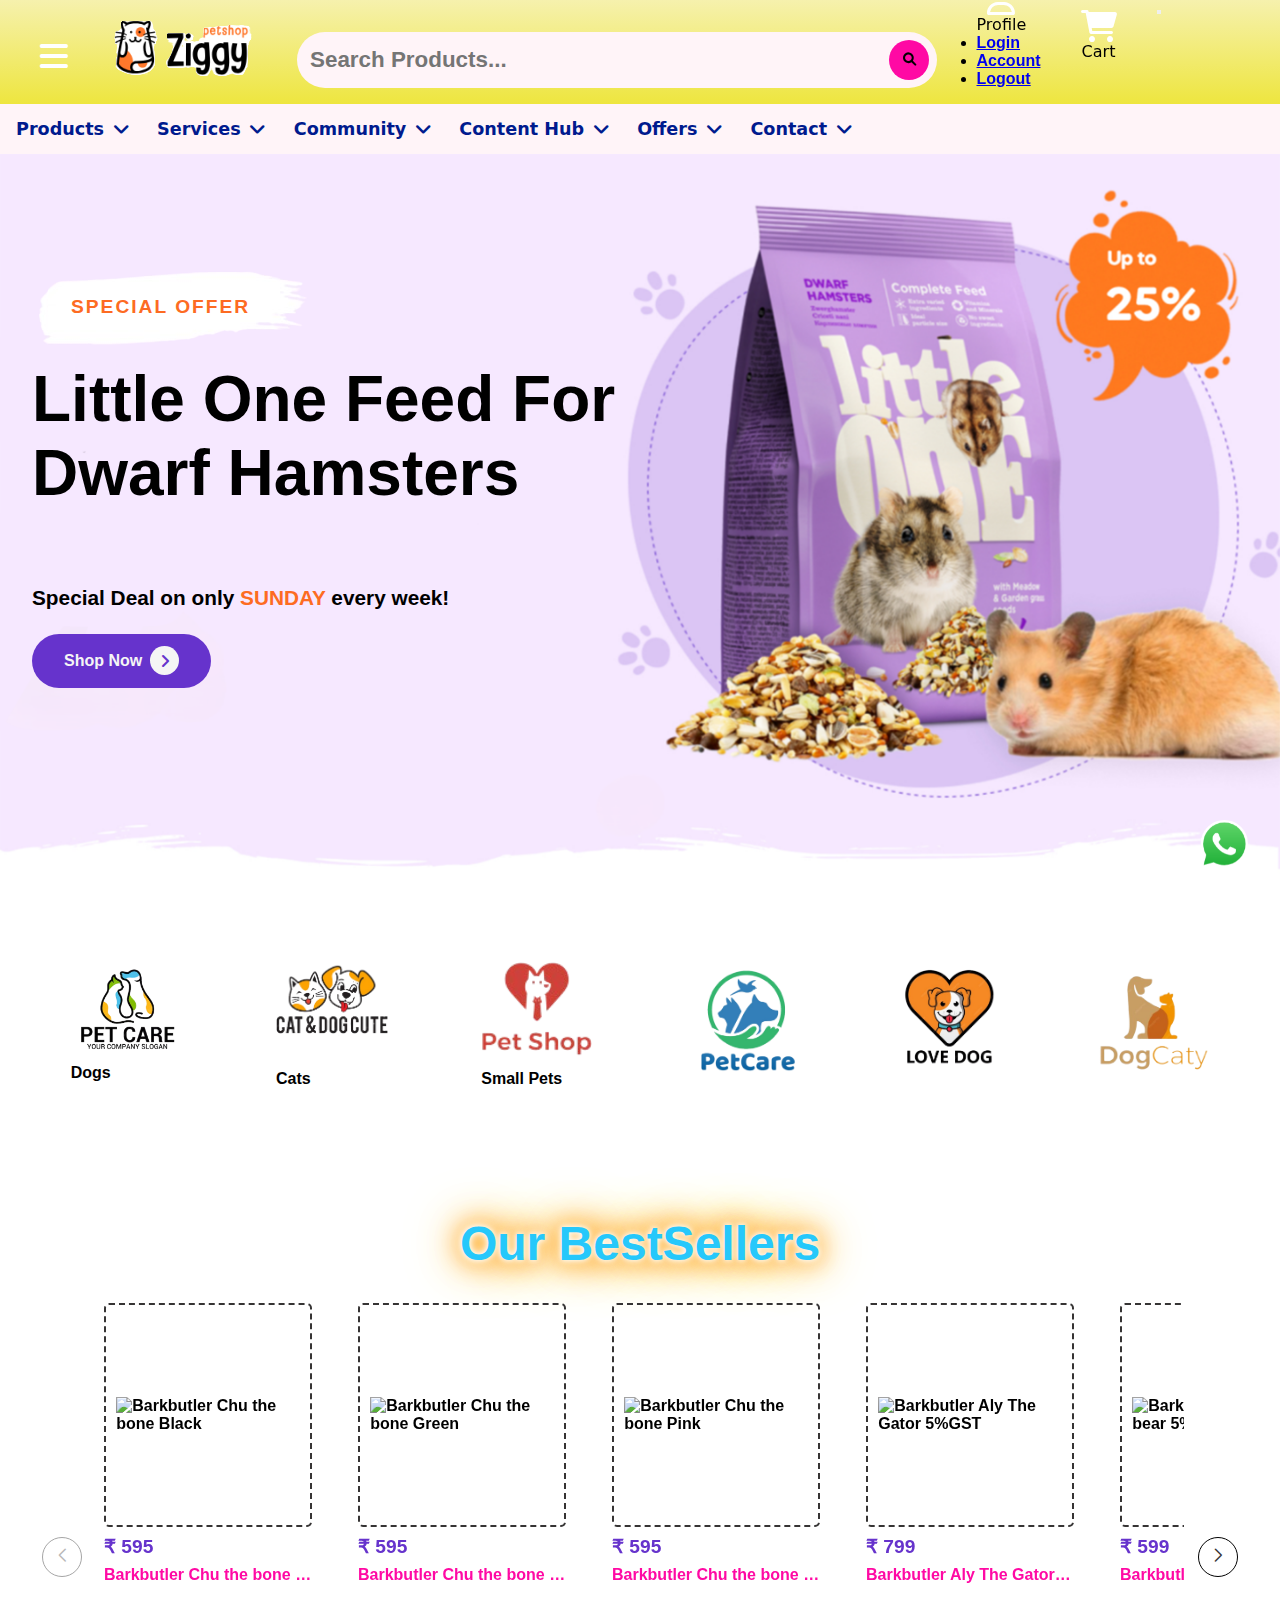
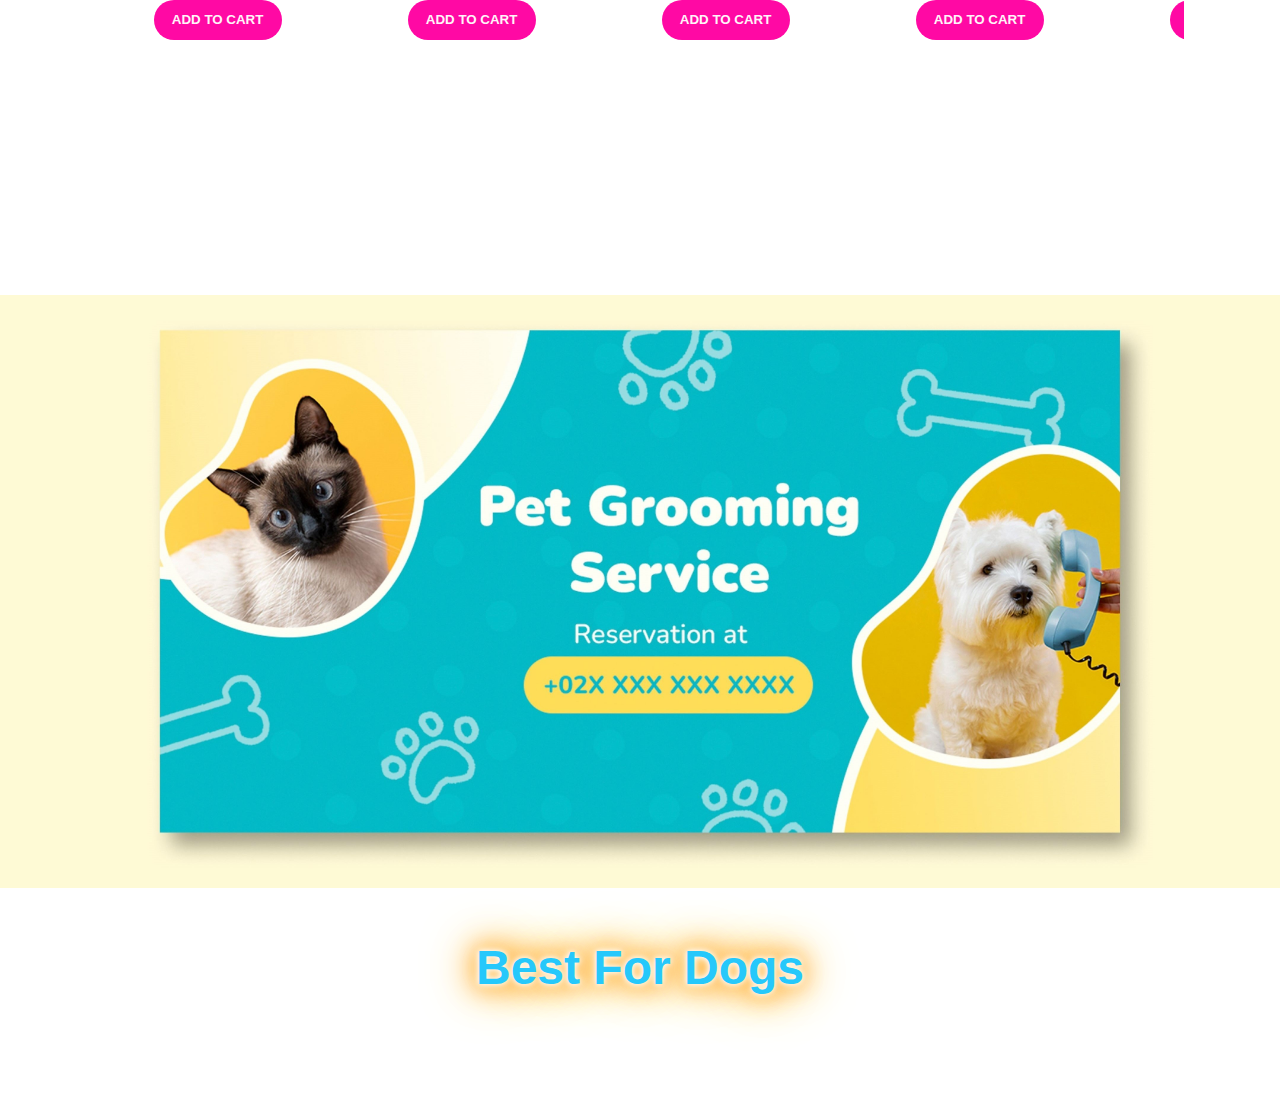
==== commit 504a4718: "third commit" ====
--- a/index.html
+++ b/index.html
@@ -9,7 +9,7 @@
     <link rel="stylesheet" href="style.css">
     <link rel="icon" href="./assets/favicon.png" type="image/x-icon">
     <link rel="stylesheet" href="https://cdn.jsdelivr.net/npm/swiper@11/swiper-bundle.min.css" />
-    <link rel="stylesheet" href="./header.css">
+   
     <link rel="stylesheet" href="./order.css">
     <link href="https://cdn.jsdelivr.net/npm/bootstrap@5.0.2/dist/css/bootstrap.min.css" rel="stylesheet"
         integrity="sha384-EVSTQN3/azprG1Anm3QDgpJLIm9Nao0Yz1ztcQTwFspd3yD65VohhpuuCOmLASjC" crossorigin="anonymous">
@@ -81,12 +81,7 @@
         <div class="header-menu">
 
             <div class="header-menu-option " onclick="headerOptionClick(event)" onmouseover="displayCategory()" onmouseout="hideCategory()">
-                <div class="menu-text">Dogs</div>
-                <div class="menu-icon"><i class="fa-solid fa-angle-down"></i></div>
-            </div>
-
-            <div class="header-menu-option" onclick="headerOptionClick(event)" onmouseover="displayCategory()" onmouseout="hideCategory()">
-                <div class="menu-text">Cats</div>
+                <div class="menu-text">Products</div>
                 <div class="menu-icon"><i class="fa-solid fa-angle-down"></i></div>
             </div>
 
@@ -104,19 +99,16 @@
                 <div class="menu-text">Content Hub</div>
                 <div class="menu-icon"><i class="fa-solid fa-angle-down"></i></div>
             </div>
-            <!--
-            <div class="header-menu-option" onclick="headerOptionClick(event)">
-                <div class="menu-text">Pages</div>
+
+            <div class="header-menu-option" onclick="headerOptionClick(event)" onmouseover="displayCategory()" onmouseout="hideCategory()">
+                <div class="menu-text">Offers</div>
                 <div class="menu-icon"><i class="fa-solid fa-angle-down"></i></div>
             </div>
-            <div class="header-menu-option" onclick="headerOptionClick(event)">
-                <div class="menu-text">Blog</div>
+
+            <div class="header-menu-option" onclick="headerOptionClick(event)" onmouseover="displayCategory()" onmouseout="hideCategory()">
+                <div class="menu-text">Contact</div>
                 <div class="menu-icon"><i class="fa-solid fa-angle-down"></i></div>
             </div>
-            <div class="header-menu-option" onclick="headerOptionClick(event)">
-                <div class="menu-text">Contact Us</div>
-                <div class="menu-icon"><i class="fa-solid fa-angle-down" style="color: whitesmoke;"></i></div>
-            </div> -->
 
         </div>
     </header>
@@ -126,21 +118,36 @@
 
     <section class="hero-container">
 
-        <div class="carousel">
+        <!-- <div class="carousel">
             <div class="carousel_inner">
                <div class="carousel_item carousel_item__active">
                   <img src="./img/img1.jpg" alt="" class="carousel_img">
+                  <div class="carousel_caption">
+                    <h1 class="carousel_title">Change It As You See Fit</h1>
+                    <p class="carousel_description">Lorem ipsum dolor sit amet consectetur adipisicing elit. Id cupiditate
+                       corporis laudantium quae velit quam.</p>
+                 </div>
                </div>
                <div class="carousel_item">
                   <img src="./img/img2.jpg" alt="" class="carousel_img">
+                  <div class="carousel_caption">
+                    <h1 class="carousel_title">Change It As You See Fit</h1>
+                    <p class="carousel_description">Lorem ipsum dolor sit amet consectetur adipisicing elit. Id cupiditate
+                       corporis laudantium quae velit quam.</p>
+                 </div>
                </div>
                <div class="carousel_item">
                   <img src="./img/img3.jpg" alt="" class="carousel_img">
+                  <div class="carousel_caption">
+                    <h1 class="carousel_title">Change It As You See Fit</h1>
+                    <p class="carousel_description">Lorem ipsum dolor sit amet consectetur adipisicing elit. Id cupiditate
+                       corporis laudantium quae velit quam.</p>
+                 </div>
                </div>
             </div>
-         </div>
-
-        <!-- <div class="banner-container">
+         </div> -->
+
+        <div class="banner-container">
             <img src="./assets/hero_banner2.png" alt="" data-orientation="landscape" data-legacy="true">
         </div>
 
@@ -158,7 +165,7 @@
                 </div>
                 <div class="arrow" id="arrow"><i class="fa-solid fa-angle-right"></i></div>
             </div>
-        </a> -->
+        </a>
 
     </section>
 
--- a/style.css
+++ b/style.css
@@ -1,11 +1,13 @@
 /* @import url("https://use.typekit.net/fcz5wla.css"); */
 @import url("https://use.typekit.net/fcz5wla.css");
+@import url('./header.css');
+@import url('./hero.css');
 
 
 :root {
-  /* --blue: #001A8E; */
+  --blue: #001A8E;
   /* --blue: #0528C5; */
-  --blue:#87CEEB;
+  /* --blue:#87CEEB; */
   --cyan: #26C8FB;
   /* --yellow: #F9EE83; */
   /* --yellow: #F9F718; */
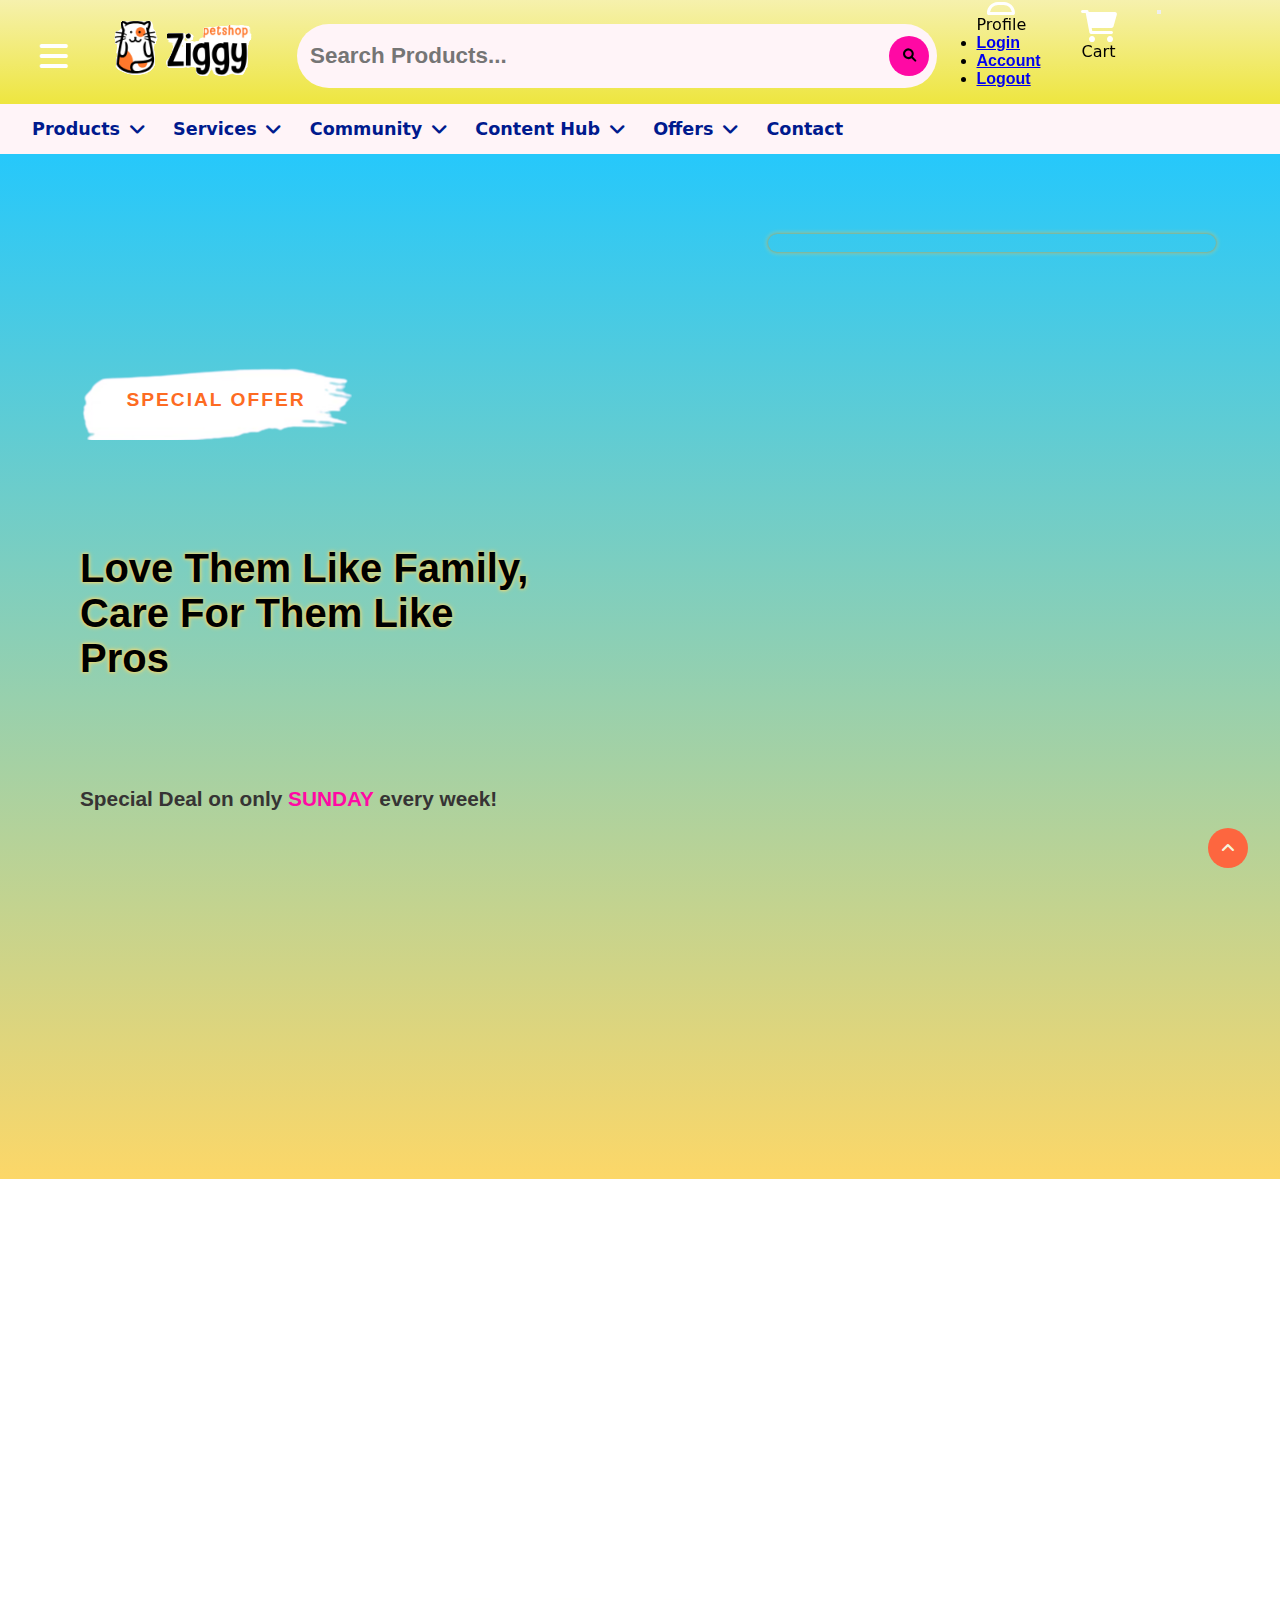
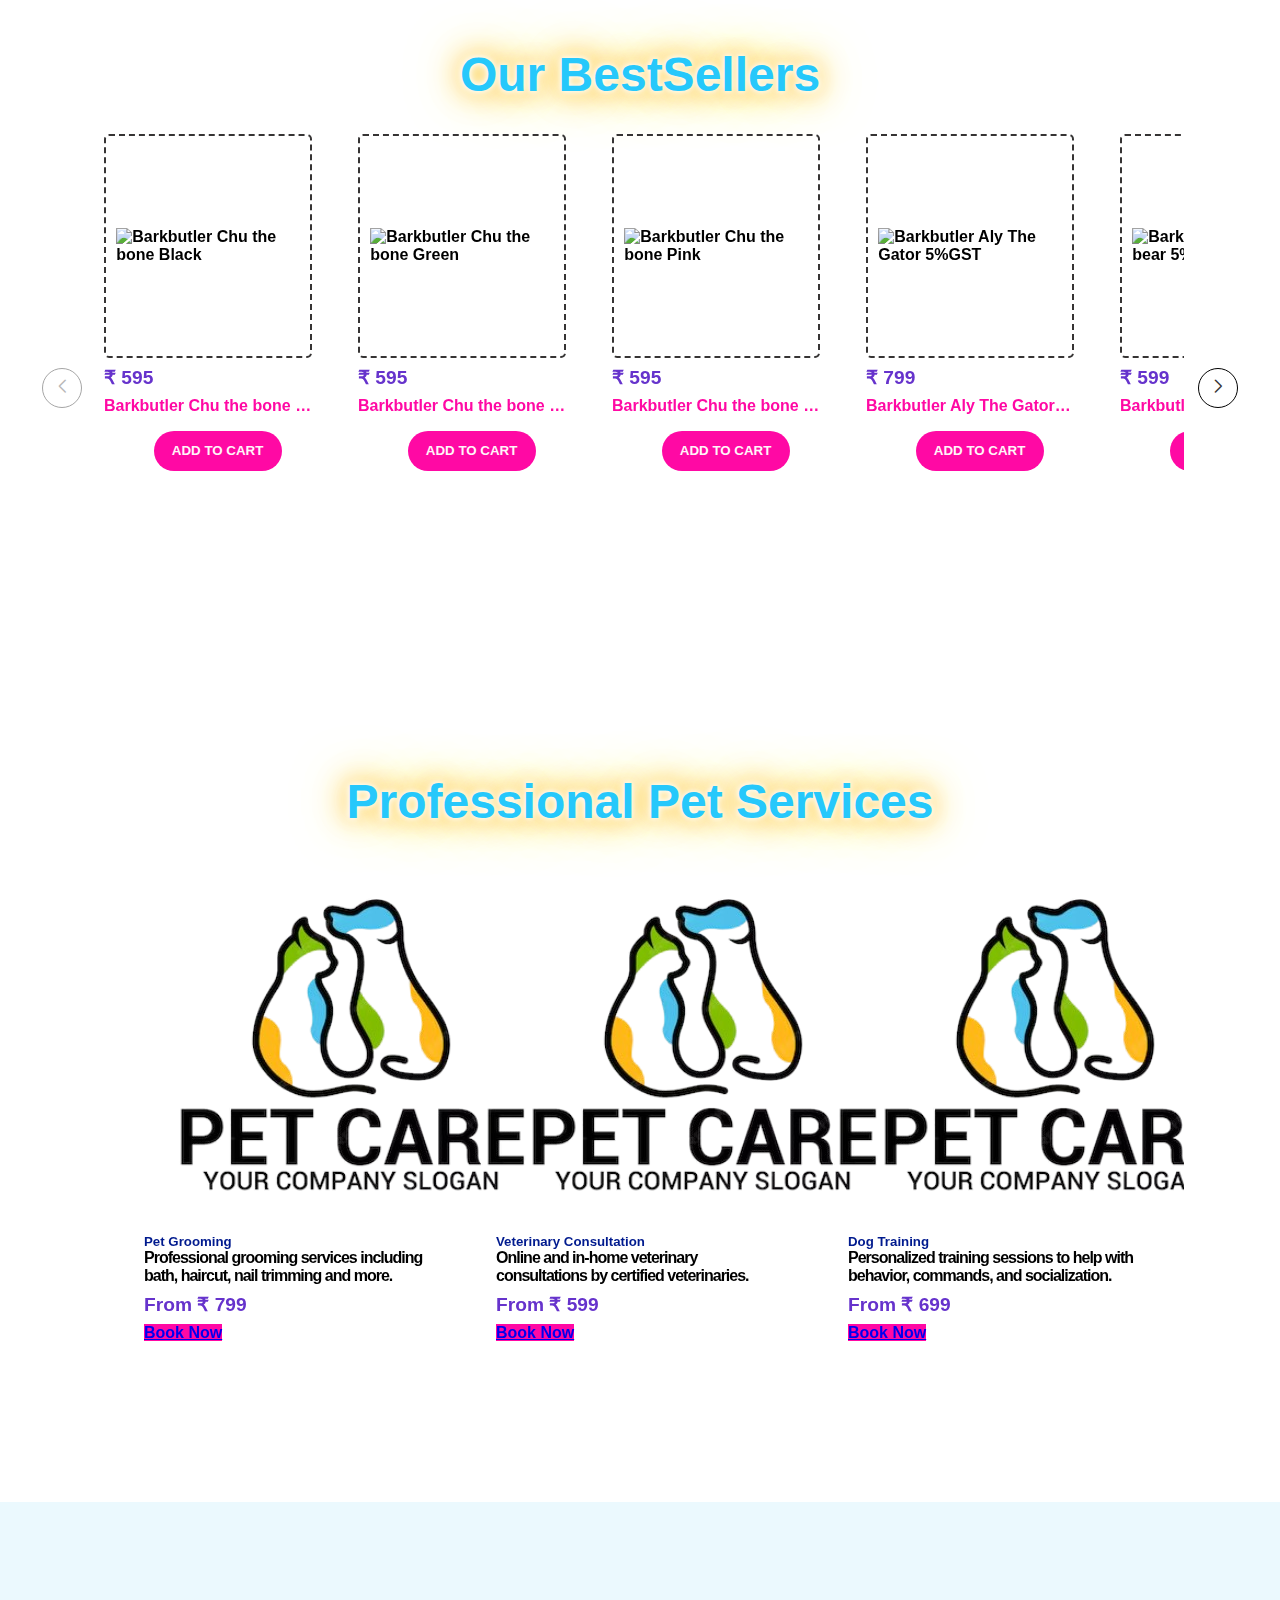
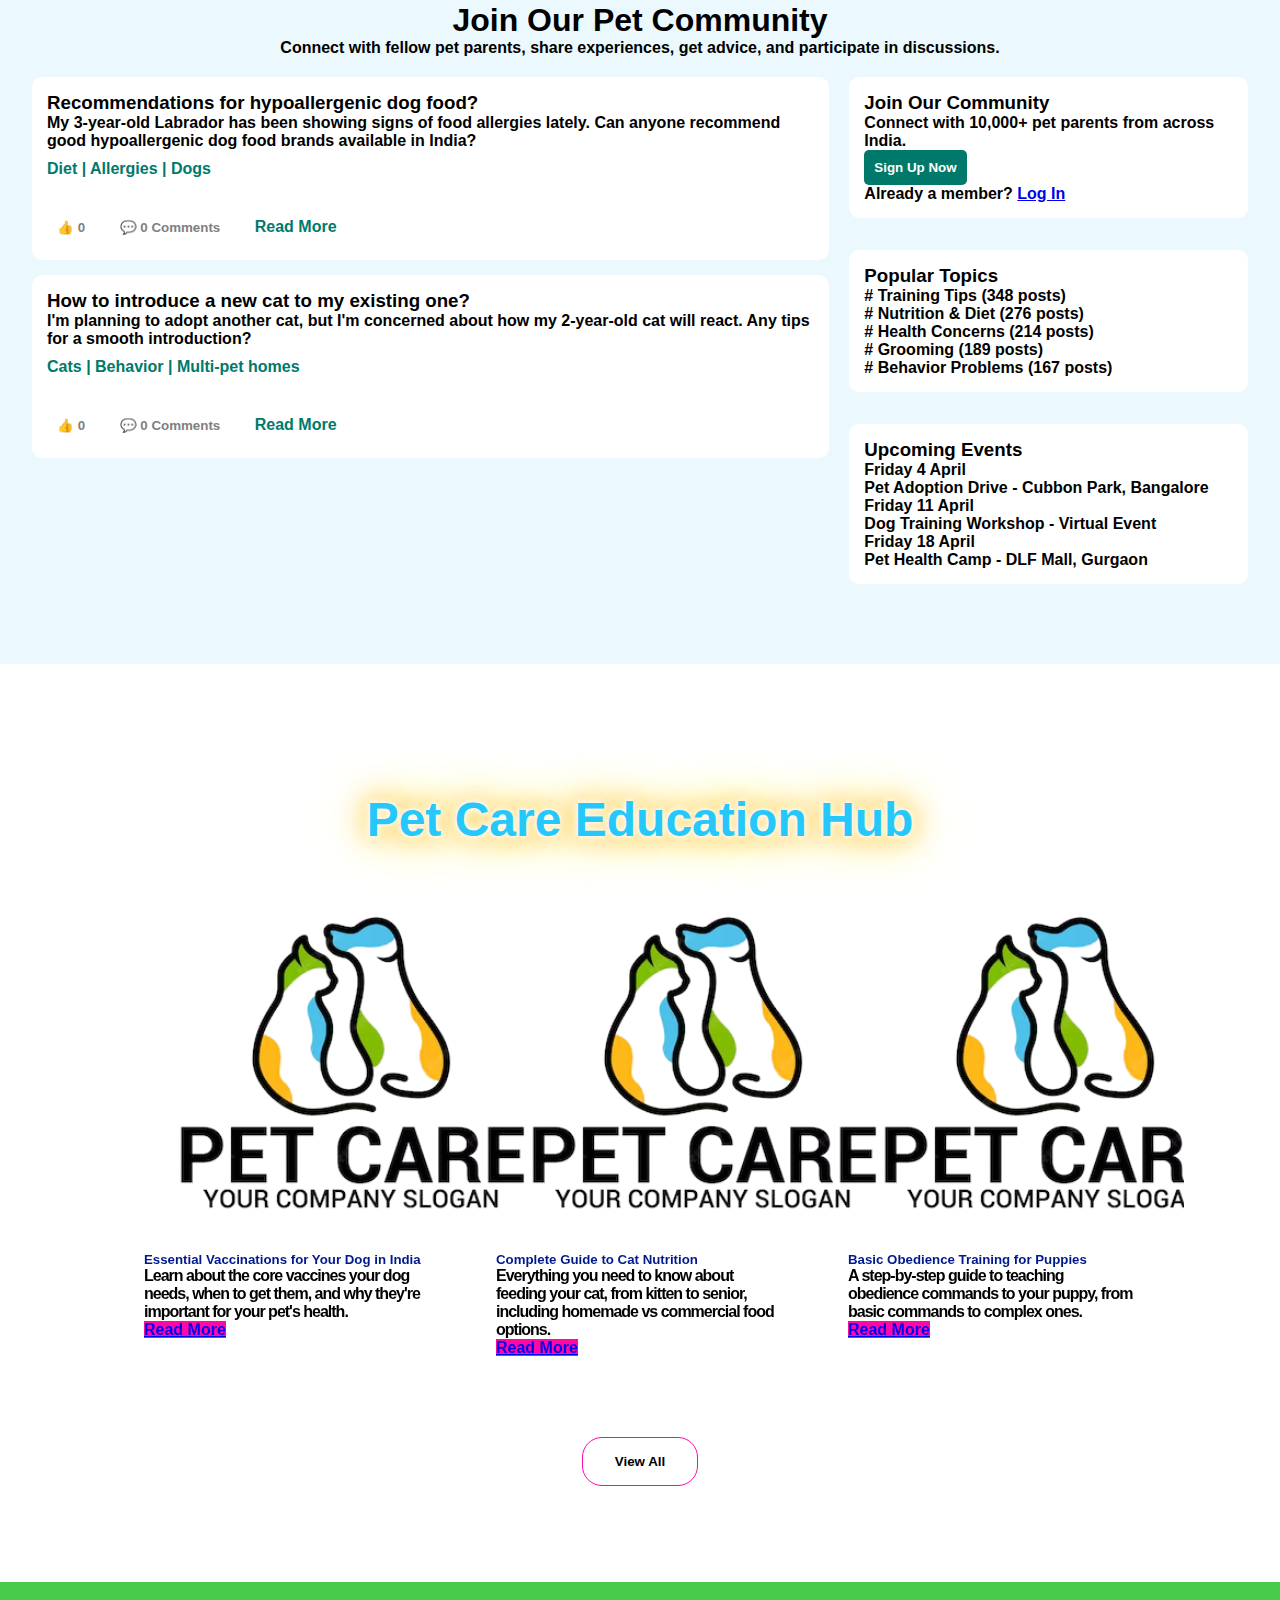
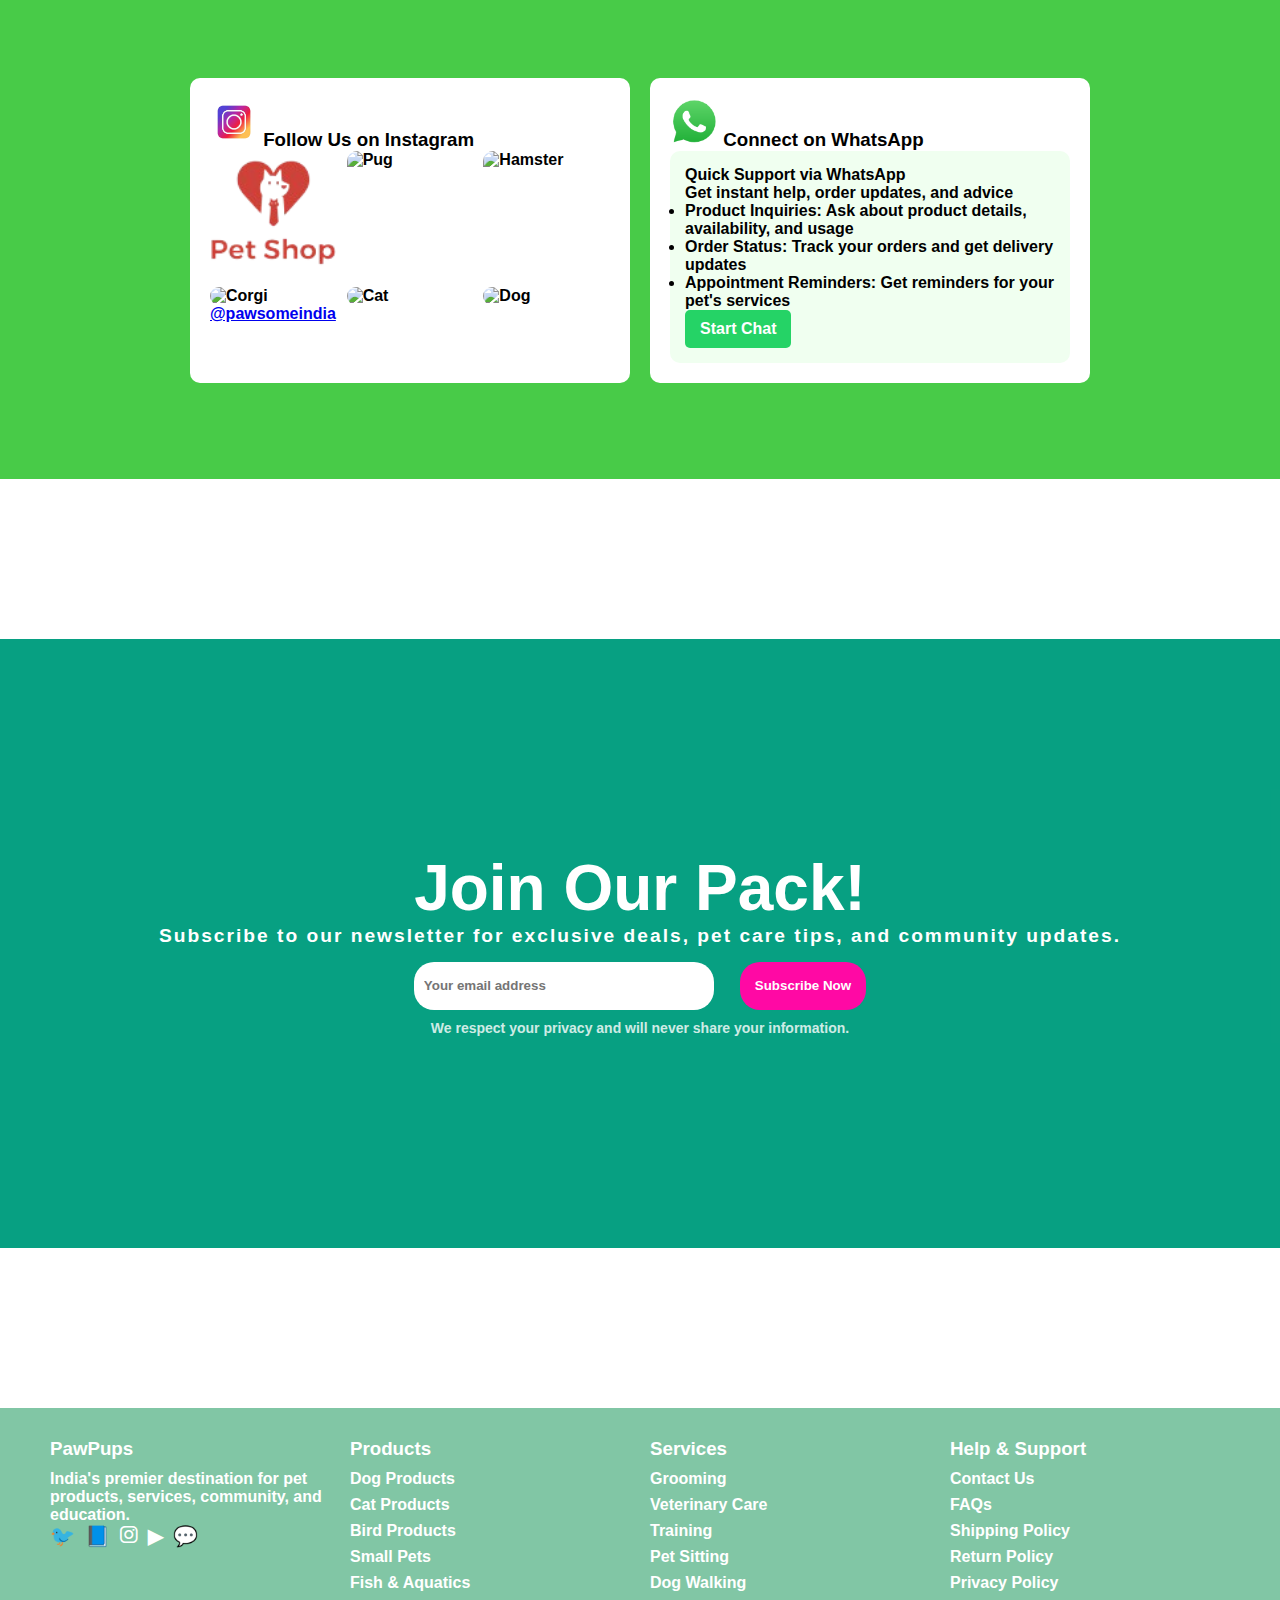
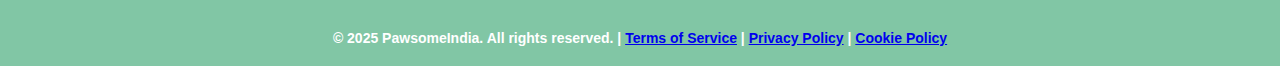
==== commit 60dcc800: "shop commit" ====
--- a/index.html
+++ b/index.html
@@ -11,6 +11,8 @@
     <link rel="stylesheet" href="https://cdn.jsdelivr.net/npm/swiper@11/swiper-bundle.min.css" />
    
     <link rel="stylesheet" href="./order.css">
+    <link rel="stylesheet" href="./header.css">
+
     <link href="https://cdn.jsdelivr.net/npm/bootstrap@5.0.2/dist/css/bootstrap.min.css" rel="stylesheet"
         integrity="sha384-EVSTQN3/azprG1Anm3QDgpJLIm9Nao0Yz1ztcQTwFspd3yD65VohhpuuCOmLASjC" crossorigin="anonymous">
     <script src="https://cdn.jsdelivr.net/npm/bootstrap@5.0.2/dist/js/bootstrap.bundle.min.js"
@@ -18,12 +20,12 @@
         crossorigin="anonymous"></script>
     <script src="https://kit.fontawesome.com/c28cdaa5d6.js" crossorigin="anonymous"></script>
     <title>PawPups</title>
-    <script src="main.js" defer></script>
+    <script src="./main.js" defer></script>
 </head>
 
 <body>
 
-    <header>
+    <header id="header">
         
         <nav>
             <div class="menu-container"><button onclick="openNav()"><i class="fa-solid fa-bars"></i></button></div>    
@@ -105,9 +107,9 @@
                 <div class="menu-icon"><i class="fa-solid fa-angle-down"></i></div>
             </div>
 
-            <div class="header-menu-option" onclick="headerOptionClick(event)" onmouseover="displayCategory()" onmouseout="hideCategory()">
+            <div class="header-menu-option" id="contact" onclick="document.getElementById('footer').scrollIntoView({ behavior: 'smooth' });">
                 <div class="menu-text">Contact</div>
-                <div class="menu-icon"><i class="fa-solid fa-angle-down"></i></div>
+
             </div>
 
         </div>
@@ -116,81 +118,71 @@
    
 
 
-    <section class="hero-container">
-
-        <!-- <div class="carousel">
-            <div class="carousel_inner">
-               <div class="carousel_item carousel_item__active">
-                  <img src="./img/img1.jpg" alt="" class="carousel_img">
-                  <div class="carousel_caption">
-                    <h1 class="carousel_title">Change It As You See Fit</h1>
-                    <p class="carousel_description">Lorem ipsum dolor sit amet consectetur adipisicing elit. Id cupiditate
-                       corporis laudantium quae velit quam.</p>
-                 </div>
-               </div>
-               <div class="carousel_item">
-                  <img src="./img/img2.jpg" alt="" class="carousel_img">
-                  <div class="carousel_caption">
-                    <h1 class="carousel_title">Change It As You See Fit</h1>
-                    <p class="carousel_description">Lorem ipsum dolor sit amet consectetur adipisicing elit. Id cupiditate
-                       corporis laudantium quae velit quam.</p>
-                 </div>
-               </div>
-               <div class="carousel_item">
-                  <img src="./img/img3.jpg" alt="" class="carousel_img">
-                  <div class="carousel_caption">
-                    <h1 class="carousel_title">Change It As You See Fit</h1>
-                    <p class="carousel_description">Lorem ipsum dolor sit amet consectetur adipisicing elit. Id cupiditate
-                       corporis laudantium quae velit quam.</p>
-                 </div>
-               </div>
-            </div>
-         </div> -->
+    <section class="hero-container" id="hero">
+
+
+
 
         <div class="banner-container">
-            <img src="./assets/hero_banner2.png" alt="" data-orientation="landscape" data-legacy="true">
-        </div>
-
-        <div class="special-offer hidden hidden-down" style="color: #fd6b22;"><img src="./assets/sp-off-bg.png" alt="">
-            <div class="sp-text">SPECIAL OFFER</div>
-        </div>
-        <h1 class="hero-title hidden hidden-right">Little One Feed For Dwarf Hamsters</h1>
-        <div class="hero-subtitle hidden hidden-right">Special Deal on only <strong style="color: #fd6b22;">
-                SUNDAY</strong> every week!</div>
-
-        <a href="#" class="shop-link hidden hidden-up"
-            style="display: flex; align-items: center; justify-content: center;">
-            <div class="shop-now-container">
-                <div class="shop-now" style="display: flex; align-items: center; justify-content: center; color: whitesmoke;">Shop Now
-                </div>
-                <div class="arrow" id="arrow"><i class="fa-solid fa-angle-right"></i></div>
-            </div>
-        </a>
+                      <div class="special-offer hidden hidden-down" style="color: #fd6b22;">
+                <div class="sp-text">SPECIAL OFFER</div>
+            </div>
+            <h1 class="hero-title hidden hidden-right">Love Them Like Family, Care For Them Like Pros</h1>
+            <div class="hero-subtitle hidden hidden-right">Special Deal on only <strong style="color: #ff09a4;">
+                    SUNDAY</strong> every week!</div>
+            <div class="hero-btn-container">
+            <a id="shop-link" href="./shop.html" target="_blank"  class="shop-link hidden hidden-up"
+                style="display: flex; align-items: center; justify-content: center;">
+                <div class="shop-now-container">
+                    <div class="shop-now" style="display: flex; align-items: center; justify-content: center; color: whitesmoke;">Shop Products
+                    </div>
+                    <div class="arrow" id="arrow"><i class="fa-solid fa-angle-right"></i></div>
+                </div>
+            </a>
+    
+            <a href="./book.html" target="_blank" id="book-link" class="shop-link book-link hidden hidden-up"
+                style="display: flex; align-items: center; justify-content: center;">
+                <div class="shop-now-container book-now-container">
+                    <div class="shop-now" style="display: flex; align-items: center; justify-content: center; color: whitesmoke;">Book Services
+                    </div>
+                    <div class="arrow" id="arrow"><i class="fa-solid fa-angle-right"></i></div>
+                </div>
+            </a>
+        </div>
+
+        
+    </div>
+    <div class="hero-img-container">
+        <img src="./img/hero-img.jpg" alt="" class="hero-img">
+
+    </div>
 
     </section>
 
 
-
+    
 
     <section class="featured-container hidden">
         <div class="featured-content">
-            <!-- <div class="featured-title">Featured in</div> -->
+            <div class="featured-title">What are you looking for</div>
             <div class="featured-cards-container" style="border: none;">
                 <div class="featured-card">
                     <img src="./assets/featured1.png" alt="">
-                    <div>Dogs</div>
+                    <div>Pet Food</div>
                 </div>
                 <div class="featured-card">
                     <img src="./assets/featured2.png" alt="">
-                    <div>Cats</div>
+                    <div>Grooming</div>
                 </div>
                 <div class="featured-card">
                     <img src="./assets/featured3.png" alt="">
-                    <div>Small Pets</div>
-                </div>
-                <div class="featured-card"><img src="./assets/featured4.png" alt=""></div>
-                <div class="featured-card"><img src="./assets/featured5.png" alt=""></div>
-                <div class="featured-card"><img src="./assets/featured6.png" alt=""></div>
+                    <div>Community</div>
+                </div>
+                <div class="featured-card">
+                    <img src="./assets/featured4.png" alt="">
+                    <div>Learning Hub</div>
+                </div>
+                
 
             </div>
 
@@ -370,62 +362,45 @@
 
 
 
-
-    <!-- <section class="shopby-pets">
-        <h2 class="shopby-pets-title">Shop by Pets</h1>
-            <div class="shop-category-container">
-                <div class="shop-category">
-                    <div class="text">Food</div>
-                    <div class="angle-right-container"><i class="fa-solid fa-angle-right"></i></div>
-                </div>
-                <div class="shop-category">
-                    <div class="text">Beds</div>
-                    <div class="angle-right-container"><i class="fa-solid fa-angle-right"></i></div>
-                </div>
-                <div class="shop-category">
-                    <div class="text">Pharmacy</div>
-                    <div class="angle-right-container"><i class="fa-solid fa-angle-right"></i></div>
-                </div>
-                <div class="shop-category">
-                    <div class="text">Bowls</div>
-                    <div class="angle-right-container"><i class="fa-solid fa-angle-right"></i></div>
-                </div>
-                <div class="shop-category">
-                    <div class="text">Furniture</div>
-                    <div class="angle-right-container"><i class="fa-solid fa-angle-right"></i></div>
-                </div>
-                <div class="shop-category">
-                    <div class="text">Treats</div>
-                    <div class="angle-right-container"><i class="fa-solid fa-angle-right"></i></div>
-                </div>
-                <div class="shop-category">
-                    <div class="text">Toys</div>
-                    <div class="angle-right-container"><i class="fa-solid fa-angle-right"></i></div>
-                </div>
-                <div class="shop-category">
-                    <div class="text">Crates</div>
-                    <div class="angle-right-container"><i class="fa-solid fa-angle-right"></i></div>
-                </div>
-
-            </div>
-    </section> -->
-
-
-    <section class="app-link-container">
-        <img src="./img/img1.jpg" alt="">
-    </section>
-
-
     <section class="trending-container dog-container">
         <div class="trendingbar">
-            <div class="trending-title">Best For Dogs</div>
+            <div class="trending-title">Professional Pet Services</div>
         </div>
 
         <div class="trending-cards-container swiper">
             <div class="trending-card-wrapper">
-                <ul class="trending-card-list dog-card-list swiper-wrapper">
-
-                </ul>
+                <div class="trending-card-list dog-card-list swiper-wrapper" style="display: flex; flex-wrap: wrap; gap: 1rem; justify-content: space-evenly;">
+                    <div class="card" style="width: 18rem;">
+                        <img class="card-img-top" src="./assets/featured1.png" alt="Card image cap">
+                        <div class="card-body">
+                          <h5 class="card-title">Pet Grooming</h5>
+                          <p class="card-text">Professional grooming services including bath, haircut, nail trimming and more.</p>
+                          <p class="trending-card-price">From &#8377 799</p>
+                          <a href="#" class="btn btn-primary book-btn">Book Now</a>
+                        </div>
+                      </div>
+
+                      <div class="card" style="width: 18rem;">
+                        <img class="card-img-top" src="./assets/featured1.png" alt="Card image cap">
+                        <div class="card-body">
+                          <h5 class="card-title">Veterinary Consultation</h5>
+                          <p class="card-text">Online and in-home veterinary consultations by certified veterinaries.</p>
+                          <p class="trending-card-price">From &#8377 599</p>
+                          <a href="#" class="btn btn-primary book-btn">Book Now</a>
+                        </div>
+                      </div>
+
+                      <div class="card" style="width: 18rem;">
+                        <img class="card-img-top" src="./assets/featured1.png" alt="Card image cap">
+                        <div class="card-body">
+                          <h5 class="card-title">Dog Training</h5>
+                          <p class="card-text">Personalized training sessions to help with behavior, commands, and socialization.</p>
+                          <p class="trending-card-price">From &#8377 699</p>
+                          <a href="#" class="btn btn-primary book-btn">Book Now</a>
+                        </div>
+                      </div>
+
+                    </div>
 
                 <div class="swiper-button-prev" style="color: #363434;"></div>
                 <div class="swiper-button-next"></div>
@@ -433,240 +408,226 @@
         </div>    
     </section>
 
-    <!-- <section class="best-dogs-container" style="margin-top: 10rem;"> -->
-
-        <!-- <div class="trendingbar">
-            <div class="best-dogs-title trending-title">Best Selling For Dog</div>
-        </div>
-
-        <div class="dogs-main-container">
-            <div class="dogs-img-container">
-                <img src="./assets/best-dogs.png" alt="">
-
-            </div>
-
-            <ul class=" trending-card-list dogs-product-container">
-                <li class="trending-card-item">
-                    <div class="trending-card-link">
-                        <div class="trending-card-imagecont"><img class="trending-card-image"
-                                src="./assets/featured1.png" alt=""></div>
-                        <button class="trending-card-button" onclick="addToCart()">ADD TO CART</button>
-                        <div class="trending-card-text">
-                            <div class="trending-card-price">$12.99</div>
-                            <div class="trending-card-title">Puppy Treats</div>
-                        </div>
-
-                    </div>
-                </li>
-                <li class="trending-card-item">
-                    <div class="trending-card-link">
-                        <div class="trending-card-imagecont"><img class="trending-card-image"
-                                src="./assets/featured1.png" alt=""></div>
-                        <button class="trending-card-button" onclick="addToCart()">ADD TO CART</button>
-                        <div class="trending-card-text">
-                            <div class="trending-card-price">$12.99</div>
-                            <div class="trending-card-title">Puppy Treats</div>
-                        </div>
-
-                    </div>
-                </li>
-                <li class="trending-card-item">
-                    <div class="trending-card-link">
-                        <div class="trending-card-imagecont"><img class="trending-card-image"
-                                src="./assets/featured1.png" alt=""></div>
-                        <button class="trending-card-button" onclick="addToCart()">ADD TO CART</button>
-                        <div class="trending-card-text">
-                            <div class="trending-card-price">$12.99</div>
-                            <div class="trending-card-title">Puppy Treats</div>
-                        </div>
-
-                    </div>
-                </li>
-                <li class="trending-card-item">
-                    <div class="trending-card-link">
-                        <div class="trending-card-imagecont"><img class="trending-card-image"
-                                src="./assets/featured1.png" alt=""></div>
-                        <button class="trending-card-button" onclick="addToCart()">ADD TO CART</button>
-                        <div class="trending-card-text">
-                            <div class="trending-card-price">$12.99</div>
-                            <div class="trending-card-title">Puppy Treats</div>
-                        </div>
-
-                    </div>
-                </li>
-                <li class="trending-card-item">
-                    <div class="trending-card-link">
-                        <div class="trending-card-imagecont"><img class="trending-card-image"
-                                src="./assets/featured1.png" alt=""></div>
-                        <button class="trending-card-button" onclick="addToCart()">ADD TO CART</button>
-                        <div class="trending-card-text">
-                            <div class="trending-card-price">$12.99</div>
-                            <div class="trending-card-title">Puppy Treats</div>
-                        </div>
-
-                    </div>
-                </li>
-                <li class="trending-card-item">
-                    <div class="trending-card-link">
-                        <div class="trending-card-imagecont"><img class="trending-card-image"
-                                src="./assets/featured1.png" alt=""></div>
-                        <button class="trending-card-button" onclick="addToCart()">ADD TO CART</button>
-                        <div class="trending-card-text">
-                            <div class="trending-card-price">$12.99</div>
-                            <div class="trending-card-title">Puppy Treats</div>
-                        </div>
-
-                    </div>
-                </li>
-
-
-            </ul>
-
-
-        </div> -->
+    <section class="community-section">
+        <div class="community-heading">
+            <h1>Join Our Pet Community</h1>
+            <p>Connect with fellow pet parents, share experiences, get advice, and participate in discussions.</p>
+        </div>
         
-        <!-- <div class="trendingbar"> -->
-            <!-- <div class="trending-title">Best For Dogs</div> -->
-            <!-- <div class="trending-link">
-                <div class="trending-list">
-                    <div class="trending-link-button active" onclick="trendingButtonClick(event)">All Items</div>
-                    <div class="trending-link-button" onclick="trendingButtonClick(event)">Sales</div>
-                    <div class="trending-link-button" onclick="trendingButtonClick(event)">Featured</div>
-                    <div class="trending-link-button" onclick="trendingButtonClick(event)">Best Seller</div>
-                </div>
-            </div> -->
-        <!-- </div> -->
-
-        <!-- <div class="trending-card-container swiper">
-        <div class="trending-card-wrapper">
-            <ul class="trending-card-list swiper-wrapper">
-
-            </ul>
-
-            <div class="swiper-button-prev" style="color: #363434;"></div>
-            <div class="swiper-button-next"></div>
-        </div>
+        <div class="community-container">
+            <div class="feed">
+                <div class="post">
+                    <h3>Recommendations for hypoallergenic dog food?</h3>
+                    <p>My 3-year-old Labrador has been showing signs of food allergies lately. Can anyone recommend good hypoallergenic dog food brands available in India?</p>
+                    <span class="tags">Diet | Allergies | Dogs</span>
+                    <div class="actions">
+                        <button class="like-btn">👍 <span>0</span></button>
+                        <button class="comment-btn">💬 <span>0</span> Comments</button>
+                        <a href="#">Read More</a>
+                    </div>
+                </div>
+                <div class="post">
+                    <h3>How to introduce a new cat to my existing one?</h3>
+                    <p>I'm planning to adopt another cat, but I'm concerned about how my 2-year-old cat will react. Any tips for a smooth introduction?</p>
+                    <span class="tags">Cats | Behavior | Multi-pet homes</span>
+                    <div class="actions">
+                        <button class="like-btn">👍 <span>0</span></button>
+                        <button class="comment-btn">💬 <span>0</span> Comments</button>
+                        <a href="#">Read More</a>
+                    </div>
+                </div>
+            </div>
+            
+            <aside class="sidebar">
+                <div class="community">
+                    <h3>Join Our Community</h3>
+                    <p>Connect with 10,000+ pet parents from across India.</p>
+                    <button>Sign Up Now</button>
+                    <p>Already a member? <a href="#">Log In</a></p>
+                </div>
+                <div class="topics">
+                    <h3>Popular Topics</h3>
+                    <ul>
+                        <li># Training Tips (348 posts)</li>
+                        <li># Nutrition & Diet (276 posts)</li>
+                        <li># Health Concerns (214 posts)</li>
+                        <li># Grooming (189 posts)</li>
+                        <li># Behavior Problems (167 posts)</li>
+                    </ul>
+                </div>
+                <div class="events">
+                    <h3>Upcoming Events</h3>
+                    <ul>
+                        <li><strong>Friday 4 April</strong><br>Pet Adoption Drive - Cubbon Park, Bangalore</li>
+                        <li><strong>Friday 11 April</strong><br>Dog Training Workshop - Virtual Event</li>
+                        <li><strong>Friday 18 April</strong><br>Pet Health Camp - DLF Mall, Gurgaon</li>
+                    </ul>
+                </div>
+            </aside>
+        </div>
+          </section>
+    
+
+
+
+    <section class="trending-container dog-container">
+        <div class="trendingbar">
+            <div class="trending-title">Pet Care Education Hub</div>
+        </div>
+
+        <div class="trending-cards-container swiper">
+            <div class="trending-card-wrapper">
+                <div class="trending-card-list dog-card-list swiper-wrapper" style="display: flex; flex-wrap:wrap ; gap: 1rem; justify-content: space-evenly;">
+                    <div class="card" style="width: 18rem;">
+                        <img class="card-img-top" src="./assets/featured1.png" alt="Card image cap">
+                        <div class="card-body">
+                          <h5 class="card-title">Essential Vaccinations for Your Dog in India</h5>
+                          <p class="card-text">Learn about the core vaccines your dog needs, when to get them, and why they're important for your pet's health.</p>
+                          <a href="#" class="btn btn-primary book-btn">Read More</a>
+                        </div>
+                      </div>
+
+                      <div class="card" style="width: 18rem;">
+                        <img class="card-img-top" src="./assets/featured1.png" alt="Card image cap">
+                        <div class="card-body">
+                          <h5 class="card-title">Complete Guide to Cat Nutrition</h5>
+                          <p class="card-text">Everything you need to know about feeding your cat, from kitten to senior, including homemade vs commercial food options. </p>
+                          <a href="#" class="btn btn-primary book-btn">Read More</a>
+                        </div>
+                      </div>
+
+                      <div class="card" style="width: 18rem;">
+                        <img class="card-img-top" src="./assets/featured1.png" alt="Card image cap">
+                        <div class="card-body">
+                          <h5 class="card-title">Basic Obedience Training for Puppies</h5>
+                          <p class="card-text">A step-by-step guide to teaching obedience commands to your puppy, from basic commands to complex ones.</p>
+                          <a href="#" class="btn btn-primary book-btn">Read More</a>
+                        </div>
+                      </div>
+
+                      
+
+                    </div>
+
+                <div class="swiper-button-prev" style="color: #363434;"></div>
+                <div class="swiper-button-next"></div>
+            </div>
+        </div>    
+        <div style="display: flex; justify-content: center;">
+            <button class="articles-btn" >View All</button>
+          </div>
+    </section>
+
+
+
+    <div class="top-ref-container " onclick="document.getElementById('hero').scrollIntoView({ behavior: 'smooth' });">
+    
+             <i class="fa-solid fa-angle-up"></i>
+
     </div>
-    </section> -->
-
-
-
-
+   
+
+
+
+    <section class="social-media-container">
+        <div class="container">
+            <div class="instagram-section">
+                <h3>
+                    <img src="./assets/instagram-icon.png" alt="Instagram" class="social-media-icon"> Follow Us on Instagram
+                </h3>
+                <div class="image-grid">
+                    <img src="./assets/featured3.png" alt="Dog">
+                    <img src="pug.jpg" alt="Pug">
+                    <img src="hamster.jpg" alt="Hamster">
+                    <img src="corgi.jpg" alt="Corgi">
+                    <img src="cat.jpg" alt="Cat">
+                    <img src="dog2.jpg" alt="Dog">
+                </div>
+                <p><a href="https://www.instagram.com/pawsomeindia" target="_blank">@pawsomeindia</a></p>
+            </div>
+            <div class="whatsapp-section">
+                <h3>
+                    <img src="./assets/whatsapp.png" alt="WhatsApp" class="social-media-icon"> Connect on WhatsApp
+                </h3>
+                <div class="whatsapp-card">
+                    <p><strong>Quick Support via WhatsApp</strong><br>Get instant help, order updates, and advice</p>
+                    <ul>
+                        <li><strong>Product Inquiries:</strong> Ask about product details, availability, and usage</li>
+                        <li><strong>Order Status:</strong> Track your orders and get delivery updates</li>
+                        <li><strong>Appointment Reminders:</strong> Get reminders for your pet's services</li>
+                    </ul>
+                    <a href="https://wa.me/1234567890" class="whatsapp-button">Start Chat</a>
+                </div>
+            </div>
+        </div>
+
+    </section>
+
+    <section class="newsletter-container">
+
+        <div class="overlay"></div>
+    <div class=" newsletter">
+        <h2 class="newsletter-title">Join Our Pack!</h2>
+        <p class="newsletter-description">Subscribe to our newsletter for exclusive deals, pet care tips, and community updates.</p>
+        <div class="input-box">
+            <input type="email" placeholder="Your email address" id="email">
+            <button onclick="subscribe()" class="subscribe-button">Subscribe Now</button>
+        </div>
+        <p class="privacy-text">We respect your privacy and will never share your information.</p>
+    </div>
+
+    </section>
+
+   
+    <footer id="footer">
+        <div class="footer-container">
+            <div class="footer-section">
+                <h3>PawPups</h3>
+                <p>India's premier destination for pet products, services, community, and education.</p>
+                <div class="social-icons">
+                    <a href="#">🐦</a>
+                    <a href="#">📘</a>
+                    <a href="#"><i class="fab fa-instagram"></i></a>
+                    <a href="#">▶</a>
+                    <a href="#">💬</a>
+                </div>
+            </div>
+            <div class="footer-section">
+                <h3>Products</h3>
+                <ul>
+                    <li><a href="#">Dog Products</a></li>
+                    <li><a href="#">Cat Products</a></li>
+                    <li><a href="#">Bird Products</a></li>
+                    <li><a href="#">Small Pets</a></li>
+                    <li><a href="#">Fish & Aquatics</a></li>
+                </ul>
+            </div>
+            <div class="footer-section">
+                <h3>Services</h3>
+                <ul>
+                    <li><a href="#">Grooming</a></li>
+                    <li><a href="#">Veterinary Care</a></li>
+                    <li><a href="#">Training</a></li>
+                    <li><a href="#">Pet Sitting</a></li>
+                    <li><a href="#">Dog Walking</a></li>
+                </ul>
+            </div>
+            <div class="footer-section">
+                <h3>Help & Support</h3>
+                <ul>
+                    <li><a href="#">Contact Us</a></li>
+                    <li><a href="#">FAQs</a></li>
+                    <li><a href="#">Shipping Policy</a></li>
+                    <li><a href="#">Return Policy</a></li>
+                    <li><a href="#">Privacy Policy</a></li>
+                </ul>
+            </div>
+        </div>
+        <div class="footer-bottom">
+            <p>&copy; 2025 PawsomeIndia. All rights reserved. | <a href="#">Terms of Service</a> | <a href="#">Privacy Policy</a> | <a href="#">Cookie Policy</a></p>
+        </div>
+    </footer>
     
-
-
-
-    <!-- <section class=" best-dogs-container best-cats-container" style="margin-top: 10rem;">
-        <div class="trendingbar">
-            <div class="best-dogs-title trending-title">Best Selling For Cat</div>
-        </div>
-
-        <div class="dogs-main-container">
-
-            <ul class="trending-card-list dogs-product-container">
-                <li class="trending-card-item">
-                    <div class="trending-card-link">
-                        <div class="trending-card-imagecont"><img class="trending-card-image"
-                                src="./assets/featured1.png" alt=""></div>
-                        <button class="trending-card-button" onclick="addToCart()">ADD TO CART</button>
-                        <div class="trending-card-text">
-                            <div class="trending-card-price">$12.99</div>
-                            <div class="trending-card-title">Puppy Treats</div>
-                        </div>
-
-                    </div>
-                </li>
-                <li class="trending-card-item">
-                    <div class="trending-card-link">
-                        <div class="trending-card-imagecont"><img class="trending-card-image"
-                                src="./assets/featured1.png" alt=""></div>
-                        <button class="trending-card-button" onclick="addToCart()">ADD TO CART</button>
-                        <div class="trending-card-text">
-                            <div class="trending-card-price">$12.99</div>
-                            <div class="trending-card-title">Puppy Treats</div>
-                        </div>
-
-                    </div>
-                </li>
-                <li class="trending-card-item">
-                    <div class="trending-card-link">
-                        <div class="trending-card-imagecont"><img class="trending-card-image"
-                                src="./assets/featured1.png" alt=""></div>
-                        <button class="trending-card-button" onclick="addToCart()">ADD TO CART</button>
-                        <div class="trending-card-text">
-                            <div class="trending-card-price">$12.99</div>
-                            <div class="trending-card-title">Puppy Treats</div>
-                        </div>
-
-                    </div>
-                </li>
-                <li class="trending-card-item">
-                    <div class="trending-card-link">
-                        <div class="trending-card-imagecont"><img class="trending-card-image"
-                                src="./assets/featured1.png" alt=""></div>
-                        <button class="trending-card-button" onclick="addToCart()">ADD TO CART</button>
-                        <div class="trending-card-text">
-                            <div class="trending-card-price">$12.99</div>
-                            <div class="trending-card-title">Puppy Treats</div>
-                        </div>
-
-                    </div>
-                </li>
-                <li class="trending-card-item">
-                    <div class="trending-card-link">
-                        <div class="trending-card-imagecont"><img class="trending-card-image"
-                                src="./assets/featured1.png" alt=""></div>
-                        <button class="trending-card-button" onclick="addToCart()">ADD TO CART</button>
-                        <div class="trending-card-text">
-                            <div class="trending-card-price">$12.99</div>
-                            <div class="trending-card-title">Puppy Treats</div>
-                        </div>
-
-                    </div>
-                </li>
-                <li class="trending-card-item">
-                    <div class="trending-card-link">
-                        <div class="trending-card-imagecont"><img class="trending-card-image"
-                                src="./assets/featured1.png" alt=""></div>
-                        <button class="trending-card-button" onclick="addToCart()">ADD TO CART</button>
-                        <div class="trending-card-text">
-                            <div class="trending-card-price">$12.99</div>
-                            <div class="trending-card-title">Puppy Treats</div>
-                        </div>
-
-                    </div>
-                </li>
-
-
-            </ul>
-            <div class="dogs-img-container">
-                <img src="./assets/best-cats.png" alt="">
-
-            </div>
-
-
-
-        </div>
-    </section> -->
-
-
-
-    <!-- <section class="app-link-container hidden">
-        <a href="#">
-            <img src="./assets/app_link.png" alt="">
-        </a>
-    </section> -->
-
-
-    <div class="whatsapp-container hidden">
-        <a href="https://api.whatsapp.com/send?phone=917026391913&text=Hi" target="_blank">
-            <img src="./assets/whatsapp.png" alt=""></a>
-
-    </div></a>
-
-    <!-- <footer class="app-link-container">
-        <img src="./assets/footer.png" alt="">
-    </footer> -->
 
 
 
--- a/style.css
+++ b/style.css
@@ -1,7 +1,12 @@
 /* @import url("https://use.typekit.net/fcz5wla.css"); */
 @import url("https://use.typekit.net/fcz5wla.css");
-@import url('./header.css');
-@import url('./hero.css');
+@import url("./header.css");
+@import url("./hero.css");
+@import url("./order.css");
+@import url("./login.css");
+/* @import url("./account.css"); */
+@import url("./shop.css");
+@import url("./footer.css");
 
 
 :root {
@@ -11,8 +16,8 @@
   --cyan: #26C8FB;
   /* --yellow: #F9EE83; */
   /* --yellow: #F9F718; */
-  /* --yellow: #FCD768; */
-  --yellow: #FFAD28;
+  --yellow: #FCD768;
+  /* --yellow: #FFAD28; */
   /* --pink: #FF57BB; */
   --pink:#FF09A4;
   /* --beige:#FFF4E4; */
@@ -33,6 +38,8 @@
 font-weight: 900;
 font-style: normal;
 
+
+
 }
 /* i{
   color: var(--pink) ;
@@ -68,213 +75,6 @@
 
 }
 
-.carousel_inner{
-  width: 100%;
-  overflow: hidden;
-}
-
-.carousel_inner::after{
-  content: "";
-  display: block;
-  clear: both;
-}
-
-.carousel_item{
-  position: relative;
-  float: left;
-  display: none;
-  width: 100%;
-  margin-right: -100%;
-}
-
-/* slide effect */
-.carousel_item__active,
-.carousel_item__pos_next{
-  display: block;
-}
-
-.carousel_item__pos_next{
-  left: 100%;
-}
-
-.carousel_item__next{
-  transform: translateX(-100%);
-  transition: transform .5s ease-in-out;
-}
-
-/* fade effect */
-.carousel__fade .carousel_item__pos_next{
-  left: 0;
-  opacity: 0;
-}
-
-.carousel__fade .carousel_item__next{
-  transform: none;
-  opacity: 1;
-  transition: opacity .5s ease-in-out;
-}
-
-.carousel__fade .carousel_item__active.carousel_item__next{
-  opacity: 0;
-}
-
-/* carousel */
-.carousel_img{
-  display: block;
-  width: 100%;
-}
-
-
-
-.carousel_description{
-  margin-top: .75rem;
-  line-height: 150%;
-}
-
-
-.category-menu{
-  display: flex;
-  z-index: 5;
-  width: 80%;
-  margin: 0 auto;
-  opacity: 1;
-  justify-content: space-between;
-
-}
-.hero-container{
-    position: relative;
-}
-
-.hero-title{
-  position: absolute;
-  top: 13rem;
-  left: 2rem;
-  font-weight: 800;
-  width: 50%;
-  word-wrap: break-word;
-  font-size: 4rem;
-  height: fit-content;
-  color: #000;  
-}
-.hero-subtitle{
-  position: absolute;
-  top: 24rem;
-  left: 2rem;
-  width: 50%;
-  word-wrap: break-word;
-  font-size: 1.3rem;
-  height: fit-content;
-  color: #000;  
-}
-
-.special-offer {
-  position: absolute;
-  top: 6rem;
-  left: 2rem;
-  width: fit-content;
-  height: fit-content;
-  display: flex;
-  /* flex-direction: column; */
-  justify-content: center;
-  align-items: center;
-  /* background-color: rgba(255, 255, 255, 0.8); */
-}
-.special-offer .sp-text{
-  color: #fd6b22;
-  font-size: 1.2rem;
-  position: relative;
-  top: 5px;
-  right: 15rem;
-  letter-spacing: 2px;
-  /* z-index: 1; */
-  /* background-image: url('./assets/sp-off-bg.png'); */
-  /* position: absolute; */
-  /* top: 5rem; */
-  font-weight: 600;
-}
-
-
-.banner-container, .shopby-pets-container{
-    /* height: 90vh; */
-    width: calc(100vw-1rem);
-    z-index: -1;
-    display: flex;
-    align-items: center;
-    overflow: hidden;
-}
-
-.banner-container img, .shopby-pets-container img{
-    width: 100%;
-    height: auto;
-    /* background-position: bottom; */
-    background-size: contain;
-    z-index: -2;
-    display: flex;
-    align-items: center;
-
-}
-.shop-link{
-    display: flex;
-    position: absolute;
-    top: 30rem;
-    width: fit-content;
-    left: 2rem;
-    text-decoration: none;
-    
-    
-    
-}
-.shop-now-container{
-    background-color: #6633cc;
-    padding: 0.8rem 2rem;
-    display: flex;
-    gap: 0.5rem;
-    font-size: 1rem;
-    font-weight: 700;
-    font-family: 'Courier New', Courier, monospace;
-    border-radius: 30px;
-    z-index: 1;
-    transition: background 0.3s linear;
-    
-    
-}
-
-.shop-now-container:hover{
-    background: #8f67df;
-    border-radius: 30px;
-}
-
-.arrow{
-    background-color: whitesmoke; 
-    color: #6633cc; 
-    height: 1.8rem;
-    width: 1.8rem;
-    display: flex;
-    justify-content: center;
-    align-items: center;
-    border-radius: 50%;
-    transition: all 0.3s ease-in-out;
-}
-
-.arrow:hover{
-    background-color: #fd6b22;
-    color: whitesmoke;
-}
-
-.arrow >i{
-    color: #6633cc;
-    
-
-}
-.shop-now-container:hover > .arrow{
-    background-color: #fd6b22;
-    color: whitesmoke;
-}
-
-.shop-now-container:hover > .arrow > i{
-    color: whitesmoke;
-}
-
 
 
 .featured-content{
@@ -287,12 +87,14 @@
     color: #363434;
     font-size: 1.5rem;
     font-weight: 600;
-    position: relative;
-    left: 50px;
-    top: 12px;
+    /* position: relative; */
+    /* left: 50px; */
+    /* top: 12px; */
     letter-spacing: -1px;
     padding: 0 1rem;
-    width: fit-content;
+    width: 100%;
+    text-align: center;
+    /* width: fit-content; */
     background-color: #fff;
     z-index: 1;
 
@@ -305,7 +107,8 @@
     overflow-x: scroll;
     padding: 1rem 0;
     border: 2px solid #e0dede;
-    margin: 2rem 0;
+    margin: 5rem 0;
+    height: auto;
     scroll-behavior: smooth;
     scroll-snap-type: x mandatory;
     -webkit-overflow-scrolling: touch;
@@ -317,13 +120,30 @@
 
 .featured-card{
     
+    width: 13rem;
+    /* height: 13rem; */
+    height: auto;
+    outline: none;
+    display: flex;
+    align-items: center;
+    justify-content: center;
+    flex-direction: column;
+    /* border: #000 solid 1px; */
+    /* border-radius: 50%; */
+}
+.featured-card > div{
+    display: flex;
+    font-size: 1.3rem;
+    justify-content: center;
+    align-items: center;
+    flex-direction: column;
+}
+
+.featured-card img{
+    height: 7rem;
     width: 7rem;
-    outline: none;
-}
-
-.featured-card img{
-    height: 100%;
-    width: 100%;
+    border: 1px solid #343434;
+    border-radius: 50%;
     outline: none;
     object-fit: contain;
     /* border-radius: 50%; */
@@ -332,11 +152,11 @@
 
 }
 
-.featured-ad{
+/* .featured-ad{
     background-color: #8d6ccf;
-}
-
-.featured-ad-container{
+} */
+
+/* .featured-ad-container{
     display: grid;
     grid-template-columns: auto auto;
     margin:auto;
@@ -358,9 +178,9 @@
     margin-top: 2rem;
     height: 18rem;
     transition: all 0.3s ease-in-out;
-  }
-  
-  .angle-right-container{
+  } */
+  
+  /* .angle-right-container{
     background-color: whitesmoke;
     color: #6633cc;
     display: flex; 
@@ -369,13 +189,13 @@
     height: 1.5rem; 
     width: 1.5rem; 
     border-radius: 50%;
-  }
+  } */
 
   /* .featured-ad:nth-child(1){
     background-color: #e0f9ea ;
   }*/
   
-  .featured-ad:nth-child(2){
+  /* .featured-ad:nth-child(2){
     background-color: #c58770 ;
     text-align: center;
     word-wrap: balance ;
@@ -383,7 +203,7 @@
   
   .featured-ad:hover{
     background-position: 12px;
-  }
+  } */
   
 
   .trending-container{
@@ -491,7 +311,7 @@
 
   
 
-  .trending-card-list .trending-card-link .trending-card-price{
+  .trending-card-price{
     color: #6633cc;
     transition: 0.2 ease;
     font-weight: 700;
@@ -586,6 +406,24 @@
     color: whitesmoke !important;
   }
 
+  .dog-card-list .card{
+    border-radius: 12px;
+  }
+
+
+.articles-btn{
+  background-color: transparent; 
+  padding: 1rem 2rem; 
+  border-radius: 20px; 
+  border: #ff09a4 1px solid;
+  margin: 3rem 0;
+  transition: background-color 0.3s ease-in-out, color 0.3s ease-in-out;
+}
+.articles-btn:hover{
+  background-color: #ff09a4 ;
+  color: whitesmoke;
+}  
+
   .shopby-pets{
     position: relative;
     display: flex;
@@ -714,7 +552,224 @@
   
   }
 
-  .whatsapp-container{
+
+  .community-section {
+    font-family: Arial, sans-serif;
+    background-color: #ebf9fe;
+    margin: 5rem 0;
+    padding: 5rem 0;
+}
+
+.community-heading {
+    /* background: #00796b; */
+   
+    text-align: center;
+    padding: 20px;
+}
+.actions{
+    margin-top: 2rem;      
+}
+
+.community-container {
+    display: flex;
+    flex-wrap: wrap;
+    padding: 0 2rem;
+}
+
+.feed {
+    flex: 2;
+    margin-right: 20px;
+}
+
+.post {
+    background: white;
+    padding: 15px;
+    border-radius: 10px;
+    margin-bottom: 15px;
+}
+
+.tags {
+    display: block;
+    margin-top: 10px;
+    color: #00796b;
+}
+
+.actions button {
+    background: none;
+    border: none;
+    cursor: pointer;
+    margin-right: 10px;
+}
+.community button{
+    background: #00796b;
+    color: white;
+    padding: 10px;
+    border: none;
+    border-radius: 5px;
+    cursor: pointer;
+}
+
+.actions a{
+    
+    color: #00796b;
+    padding: 10px;
+    border: none;
+    text-decoration:none;
+    border-radius: 5px;
+    cursor: pointer;
+}
+.sidebar {
+    flex: 1;
+  display:flex;
+  flex-direction: column;
+  gap: 2rem;
+    
+}
+
+    .community, .topics, .events{
+      background: white;
+    padding: 15px;
+    border-radius: 10px;
+    }
+
+    
+
+.post button {
+   
+    color: grey;
+    padding: 10px;
+    border: none;
+    border-radius: 5px;
+    cursor: pointer;
+}
+
+    .topics ul, .events ul{
+      list-style:none;
+    }
+
+.social-media-container{
+    font-family: Arial, sans-serif;
+    /* background-color: #a7d7a9; */
+  background-color: #48cb48;
+    margin: 0;
+    padding: 6rem 0;
+    display: flex;
+    justify-content: center;
+}
+
+.social-media-icon{
+  height: 3rem;
+  width: 3rem;
+
+}
+.container {
+    display: flex;
+    flex-wrap: wrap;
+    gap: 20px;
+    max-width: 900px;
+}
+.instagram-section, .whatsapp-section {
+    background: white;
+    padding: 20px;
+    border-radius: 10px;
+    flex: 1;
+    min-width: 300px;
+}
+.image-grid {
+    display: grid;
+    grid-template-columns: repeat(3, 1fr);
+    gap: 10px;
+}
+.image-grid img {
+    width: 100%;
+    border-radius: 10px;
+}
+.whatsapp-card {
+    background: #f0fff0;
+    padding: 15px;
+    border-radius: 10px;
+}
+.whatsapp-button {
+    display: inline-block;
+    background: #25D366;
+    color: white;
+    padding: 10px 15px;
+    border-radius: 5px;
+    text-decoration: none;
+}
+
+
+.newsletter-container {
+  margin: 10rem 0;
+  padding: 12rem 0;
+  display: flex;
+  justify-content: center;
+  align-items: center;
+  /* height: 100vh; */
+  position: relative;
+  background-color: var(--cyan);
+  /* background: url('image.png') center/cover no-repeat; */
+}
+
+.newsletter-title{
+  font-size: 4rem;
+}
+
+.newsletter-description{
+  font-size: 1.2rem;
+  letter-spacing: 2px;
+}
+.overlay {
+  position: absolute;
+  top: 0;
+  left: 0;
+  width: 100%;
+  height: 100%;
+  background: rgba(0, 150, 100, 0.8);
+}
+.newsletter {
+  position: relative;
+  text-align: center;
+  color: white;
+  font-family: Arial, sans-serif;
+  padding: 20px;
+}
+.input-box {
+  display: flex;
+  justify-content: center;
+  flex-wrap: wrap;
+  gap: 1rem;
+  margin-top: 15px;
+}
+.input-box input {
+  width: 300px;
+  padding: 10px;
+  border-radius: 20px;
+  border: none;
+  outline: none;
+}
+.subscribe-button {
+  background-color: var(--pink);
+  border: none;
+  color: white;
+  padding: 10px 15px;
+  border-radius: 20px;
+  margin-left: 10px;
+  cursor: pointer;
+  font-weight: bold;
+  transition: background-color 0.3s ease-in-out, color 0.3s ease-in-out;
+}
+.subscribe-button:hover {
+  background-color: var(--yellow);
+  color: var(--blue);
+}
+.privacy-text {
+  font-size: 14px;
+  margin-top: 10px;
+  opacity: 0.8;
+}
+
+  /* .whatsapp-container{
     z-index: 2;
     position: fixed;
     bottom: 2rem;
@@ -729,7 +784,7 @@
     width: 3rem;
     height: auto;
 
-  }
+  } */
 
   .dogs-product-container{
     display: grid;
@@ -858,19 +913,44 @@
     color: #363434;
   }
 
-  @media screen and (max-width:1300px) {
+.book-btn{
+  background-color: var(--pink) !important;
+  border-color: var(--pink) !important;
+}
+
+.card-title{
+  color: var(--blue);
+}
+
+.card-text{
+  font-family: 'Lucida Sans', 'Lucida Sans Regular', 'Lucida Grande', 'Lucida Sans Unicode', Geneva, Verdana, sans-serif;
+  letter-spacing: -1px;
+}
+
+  @media screen and (max-width:1342px) {
     .featured-ad-container{
         grid-template-columns: auto;
     
   }
 
+  .hero-title{
+    font-size: 2.5rem;
+  }
   .menu-container{
     display: block;
   }
 
   .hero-subtitle{
-    top: 27rem;
-  }
+    top: 22rem;
+  }
+  /* .shop-link, .book-link{
+    top: 25rem;
+  } */
+
+  .hero-btn-container{
+    top: 25rem;
+  }
+}
 
 
 @media screen and (max-width:1090px) {
@@ -889,12 +969,19 @@
     .hero-title{
         font-size: 2.5rem;
     }
+    .hero-container{
+      height: 100vh;
+    }
 
     header nav > .search-container,header .header-menu{
       display: none;
       
   }
 
+  .hero-btn-container{
+    flex-direction: column;
+  }
+
   header .sscreen{
     display: flex;
   }
@@ -913,9 +1000,22 @@
     .shop-category-container{
         grid-template-columns: auto auto ;
     }
-    
-    .shop-link{
-      top: 75%;
+
+    .hero-subtitle{
+      top: 65%;
+    }
+
+    .hero-btn-container{
+
+      top: 21rem;
+
+    }
+    .hero-img{
+      display: none;
+    }
+    
+    .shop-now-container{
+      padding: 0.5rem 1rem;
     }
 
     #checkout-nav> .header-menu{
@@ -940,15 +1040,17 @@
 }
 
 @media screen and (max-width:853px) {
-  .special-offer{
+  /* .special-offer{
     display: none;
-  }
+  } */
   .hero-title{
     font-size: 2rem;
-    top: 25%;
-  }
-  .hero-subtitle{
-    top: 60%;
+    
+  }
+  
+  .hero-btn-container{
+    flex-direction: row;
+    top: 70%;
   }
   .dogs-main-container{
     justify-content: center;
@@ -956,6 +1058,11 @@
   .dogs-product-container{
     
     grid-template-columns: auto auto;
+}
+
+.footer-container {
+  flex-direction: column;
+  text-align: center;
 }
   
 }
@@ -977,6 +1084,26 @@
         top: 34%;
 
     } */
+    .hero-btn-container{
+      flex-direction: row;
+      left: 0;
+      width: 100%;
+      justify-content: center;
+    }
+
+    .hero-container{
+      height:90vh;
+    }
+
+    .banner-container{
+      margin: 0;
+      height: 100%;
+      width: 100%;
+      justify-content: center;
+      gap: 5rem;
+      align-items: center;
+      background-color: rgba(255, 255, 255, 0.3);
+    }
      
     
     .search{
@@ -1000,8 +1127,6 @@
 
     .hero-title{
       width: 100%;
-      height: 100%;
-      background-color: rgba(255, 255, 255, 0.3);
       display: flex;
       top: 0;
       left: 0;
@@ -1011,25 +1136,13 @@
     }
 
     .hero-subtitle{
-      width: 100%;
-      /* height: 100%; */
-      /* background-color: rgba(255, 255, 255, 0.3); */
-      display: flex;
-      /* top: 0; */
-      left: 0;
-      text-align: center;
-      align-items: center;
-      justify-content: center;
-    }
-    
-    .shop-link{
-      width: 100%;
-      left: 0;
-    }
+      display: none;
+    }
+    
     
     .shop-link>div{
         font-size: 0.7rem;
-        padding: 0.5rem 1rem;
+        padding: 0.4rem 0.8rem;
     }
 
     .featured-ad{
@@ -1080,9 +1193,7 @@
 
 @media screen and (max-width:500px) {
 
-  .hero-subtitle{
-    display: none;
-  }
+ 
 
   .dogs-product-container{
     grid-template-columns: auto;
@@ -1098,6 +1209,13 @@
         padding: 0;
     }
 
+    .newsletter{
+      padding: 1rem 0.5rem;
+    }
+
+    .featured-title{
+      left: 10px;
+    }
     .featured-ad{
         width: 18rem;
         height: 15rem;
@@ -1120,4 +1238,4 @@
     header .search{
       width: 260px;
     }
-}}+}--- a/header.css
+++ b/header.css
@@ -0,0 +1,233 @@
+:root {
+    --blue: #001A8E;
+    /* --blue:#06adef; */
+    --cyan: #26C8FB;
+    /* --yellow: #F9EE83; */
+    /* --yellow: #F9F718; */
+    --yellow: #FCD768;
+    /* --pink: #FF57BB; */
+    --pink:#FF09A4;
+    /* --beige:#FFF4E4; */
+    --beige:#FFF4F8;
+    --white: #ffffff;
+  }
+
+
+
+header{
+    position: sticky;
+    top: 0;
+    z-index: 5;
+    /* background: rgb(12,0,195);
+    background: radial-gradient(circle, rgba(12,0,195,1) 0%, rgba(4,26,140,1) 89%, rgba(3,16,69,1) 100%); */
+
+    /* background: rgb(25,17,156); */
+/* background: linear-gradient(180deg, rgba(25,17,156,1) 0%, rgba(13,32,129,1) 89%, rgba(3,16,69,1) 100%); */
+
+/* background: rgb(9,190,191);
+background: linear-gradient(180deg, rgba(9,190,191,1) 0%, rgba(39,170,178,1) 89%, rgba(10,156,149,1) 100%); */
+
+background: rgb(246,241,173);
+background: linear-gradient(180deg, rgba(246,241,173,1) 0%, rgba(235,226,28,1) 89%);
+}
+
+
+
+nav{
+    height: 6.5rem;
+    display: flex;
+    justify-content: space-between;
+    padding: 1rem 2rem;
+    align-items: flex-end;
+    /* border-bottom: 2px solid pink; */
+}
+.sscreen{
+    display: none;
+    padding: 0.5em;
+    background-color: var(--beige);
+    justify-content: center;
+
+}
+.sscreen >.search-container{
+    border: #001A8E solid 2px;
+}
+
+.search-container{
+    background-color: var(--beige);
+    padding: 0.5rem 0.5rem;
+    border-radius: 3rem;
+    width: 40rem;
+    display: flex;
+    justify-content: space-between;
+    align-items: center;
+}
+
+.search{
+    border: none;
+    outline: none;
+    background-color: transparent;
+    padding: 5px;
+    color: var(--pink);
+    width: fit-content;
+    font-size: 1.4rem;
+}
+.search-icon{
+    background-color: var(--pink);
+    display: flex;
+    height: 2.5rem;
+    width: 2.5rem;
+    align-items: center;
+    border: none;
+    justify-content: center;
+    border-radius: 50%;
+}
+
+.search-icon:active{
+    background-color: var(--yellow);
+
+}
+
+.search-icon:active >i{
+    color: var(--pink);
+}
+
+.other-nav-items{
+    display: flex;
+    margin-right: 2rem;
+    gap: 2.5rem;
+    
+}
+
+.nav-icon i{
+    color: var(--white);
+}
+
+.modal-backdrop{
+    background-color: rgba(0, 0, 0, 0.1) !important;
+}
+.other-nav-items>div>i{
+    font-size: 1.2rem;
+    font-weight: 400;
+}
+
+.other-nav-items div:hover > i{
+    color: #FF09A4;
+}
+
+.other-nav-items i{
+    font-size: 2rem;
+}
+.other-nav-items button div{
+    font-family: system-ui, -apple-system, BlinkMacSystemFont, 'Segoe UI', Roboto, Oxygen, Ubuntu, Cantarell, 'Open Sans', 'Helvetica Neue', sans-serif;
+    font-size: 1rem;
+    font-weight: 400;
+}
+
+.header-menu {
+    width: 100%;
+    display: flex;
+    justify-content: flex-start;
+
+    gap: 1.5rem;
+    padding: 0.3rem 0 0.3rem 2rem;
+    background-color: var(--beige);
+    /* border: 1px solid #f0f0f0; */
+}
+
+.header-menu-option{
+    display: flex;
+    align-items: center;
+    text-decoration: var(--pink);
+    padding: 0.5rem 0;
+    gap: 5px;
+    position: relative;
+    cursor: pointer;
+}
+
+.header-menu-option > .menu-icon{
+    height: 1.5rem;
+    width: 1.5rem;
+    display: flex;
+    justify-content: center;
+    align-items: center;
+}
+
+
+.header-menu-option::after{
+    content: '';
+    height: 1px;
+    width: 100%;
+    transform: scale(0);
+    /* scale: 0; */
+    background-color: var(--pink);
+    position: absolute;
+    left: 0;
+    bottom: 7px;
+
+}
+
+.header-menu-option:hover::after{
+    /* width: 100%; */
+    transform: scale(1);
+    transition: transform 0.3s ease-in-out;
+}
+.menu-icon>i{
+    
+    font-weight: 700;
+    color: var(--blue);
+    font-size: 1.2rem;
+    letter-spacing: 1px;
+}
+.menu-text{
+    /* font-family: 'Lucida Sans', 'Lucida Sans Regular', 'Lucida Grande', 'Lucida Sans Unicode', Geneva, Verdana, sans-serif; */
+    font-family: system-ui, -apple-system, BlinkMacSystemFont, 'Segoe UI', Roboto, Oxygen, Ubuntu, Cantarell, 'Open Sans', 'Helvetica Neue', sans-serif;
+    font-weight: 600;
+    color: var(--blue);
+    font-size: 1.1rem;
+}
+
+.header-menu-option:hover > .menu-text, .header-menu-option:hover > .menu-icon>i{
+    color: var(--pink);
+    
+    
+}
+
+.active-menu-option > .menu-text, .active-menu-option > .menu-icon>i{
+    color: var(--pink);   
+
+}
+
+.active-menu-option::after{
+    width: 100%;
+}
+
+.backbutton{
+    height: 2rem;
+    width: 2rem;
+    border-radius: 50%;
+    background-color: transparent;
+    outline: transparent;
+    border: transparent;
+    display: flex;
+    justify-content: center;
+    align-items: center;
+    transition: background-color 0.3s ease-in-out, border 0.3s ease-in-out, transform 0.3s ease-in-out;
+}
+
+
+.backbutton:hover{
+    background-color: var(--pink);
+    border: 1px solid var(--pink);
+
+}
+
+.backbutton:hover a i{  
+    color: whitesmoke;
+}
+
+.backbutton:active{
+    background-color: var(--yellow);
+    border: 1px solid var(--yellow);
+    color: var(--blue);
+    transform: scale(0.9);
+}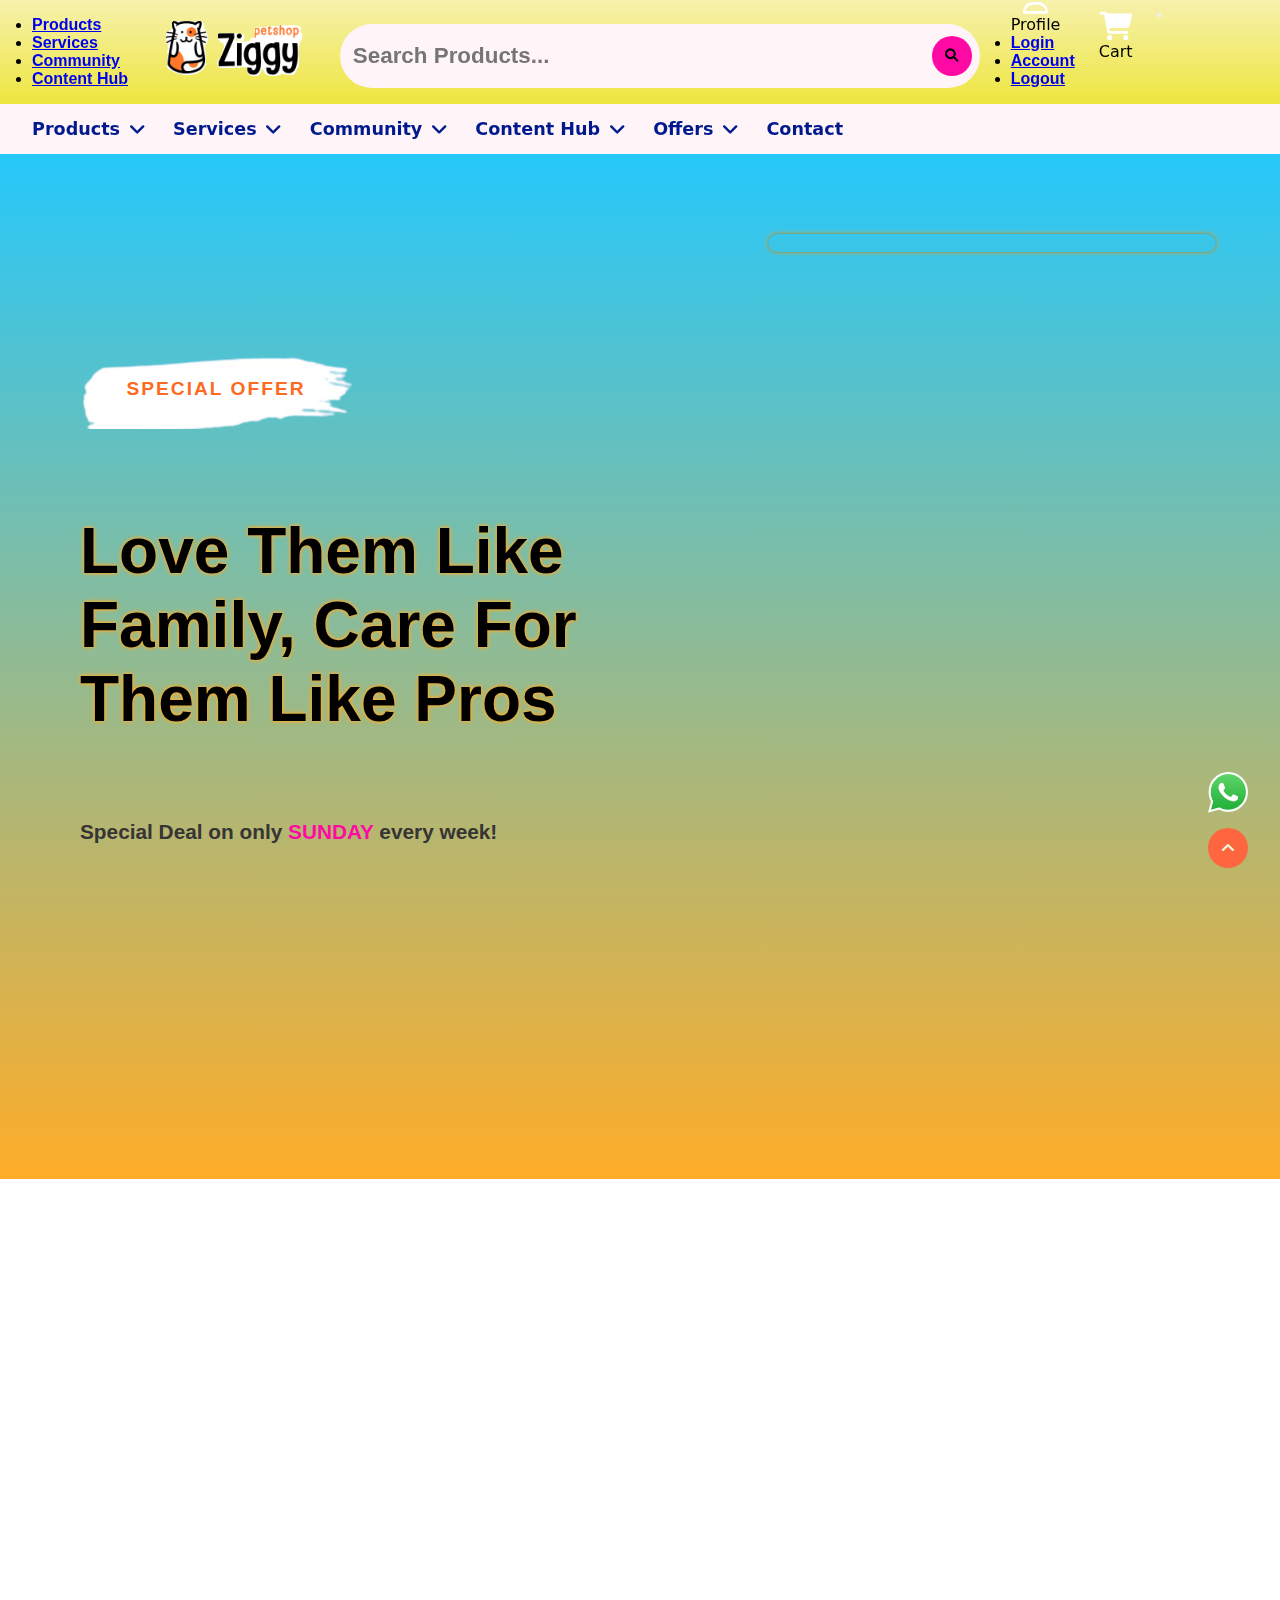
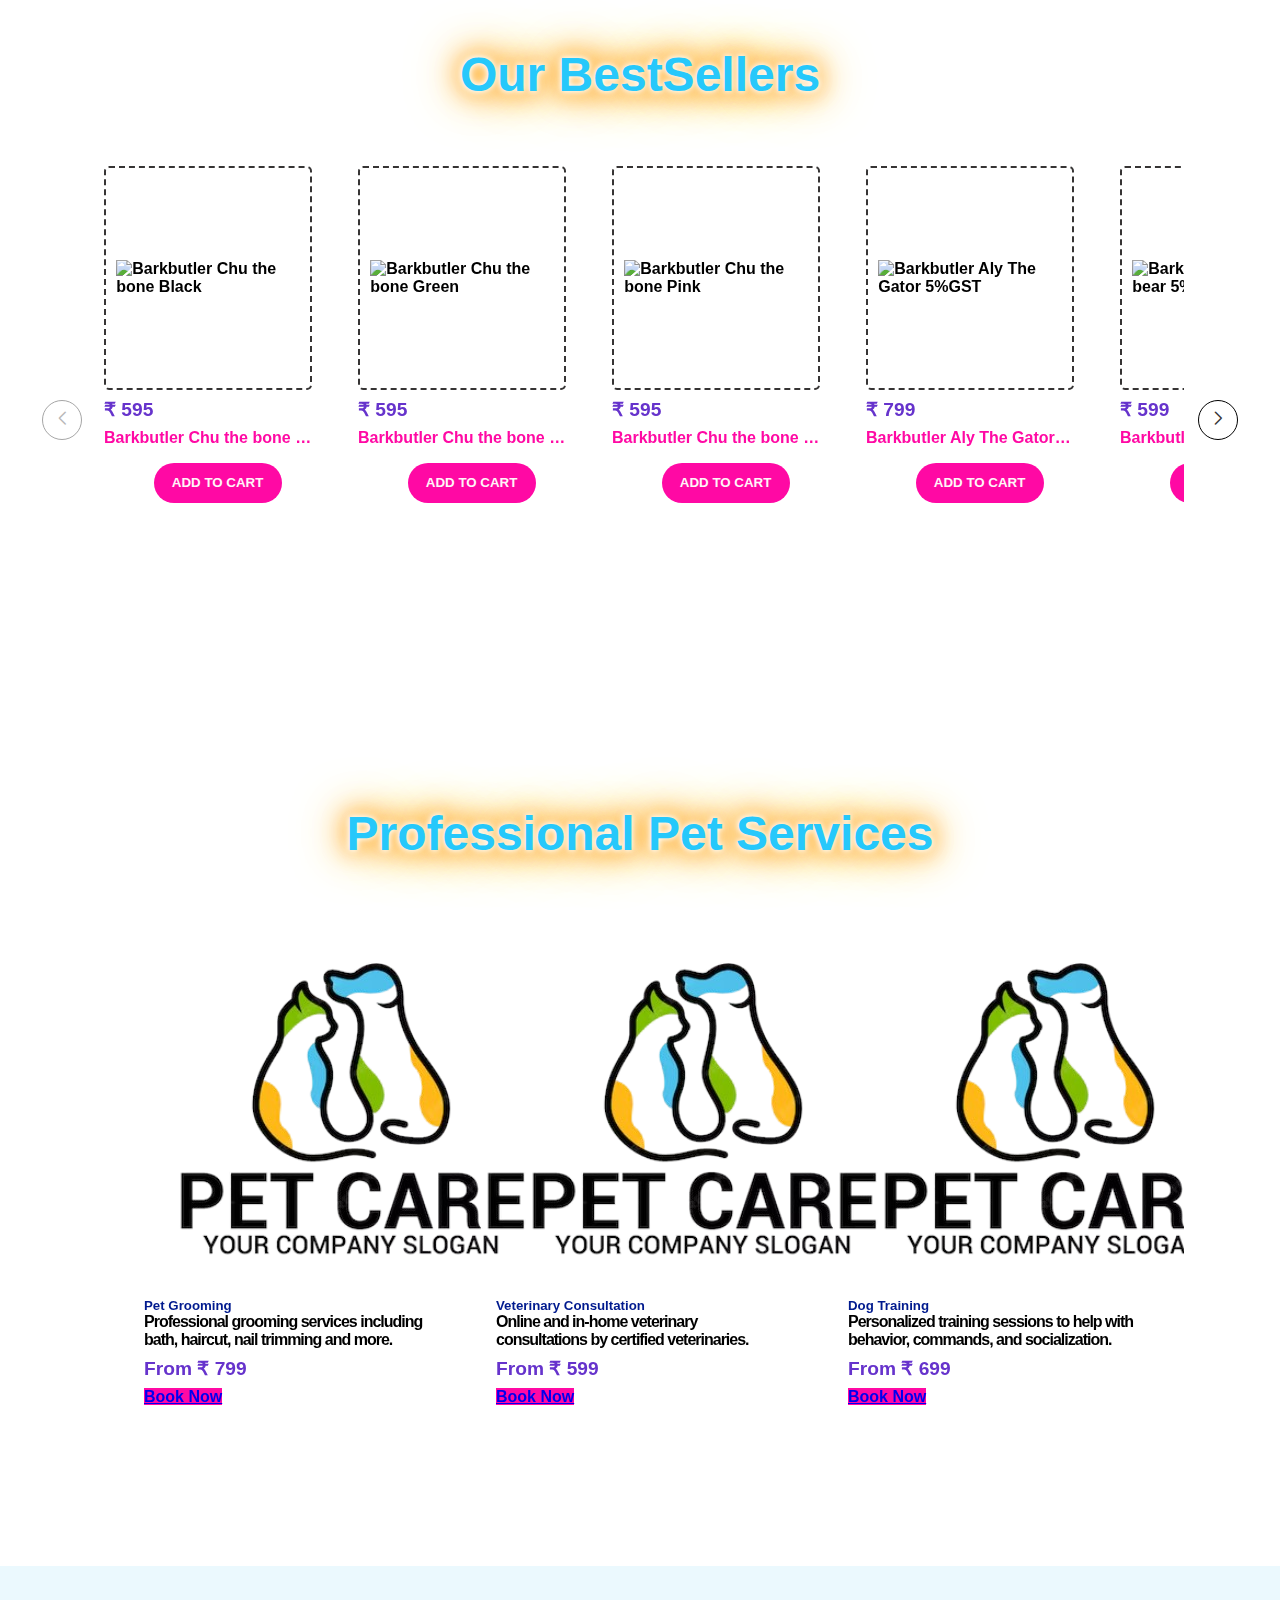
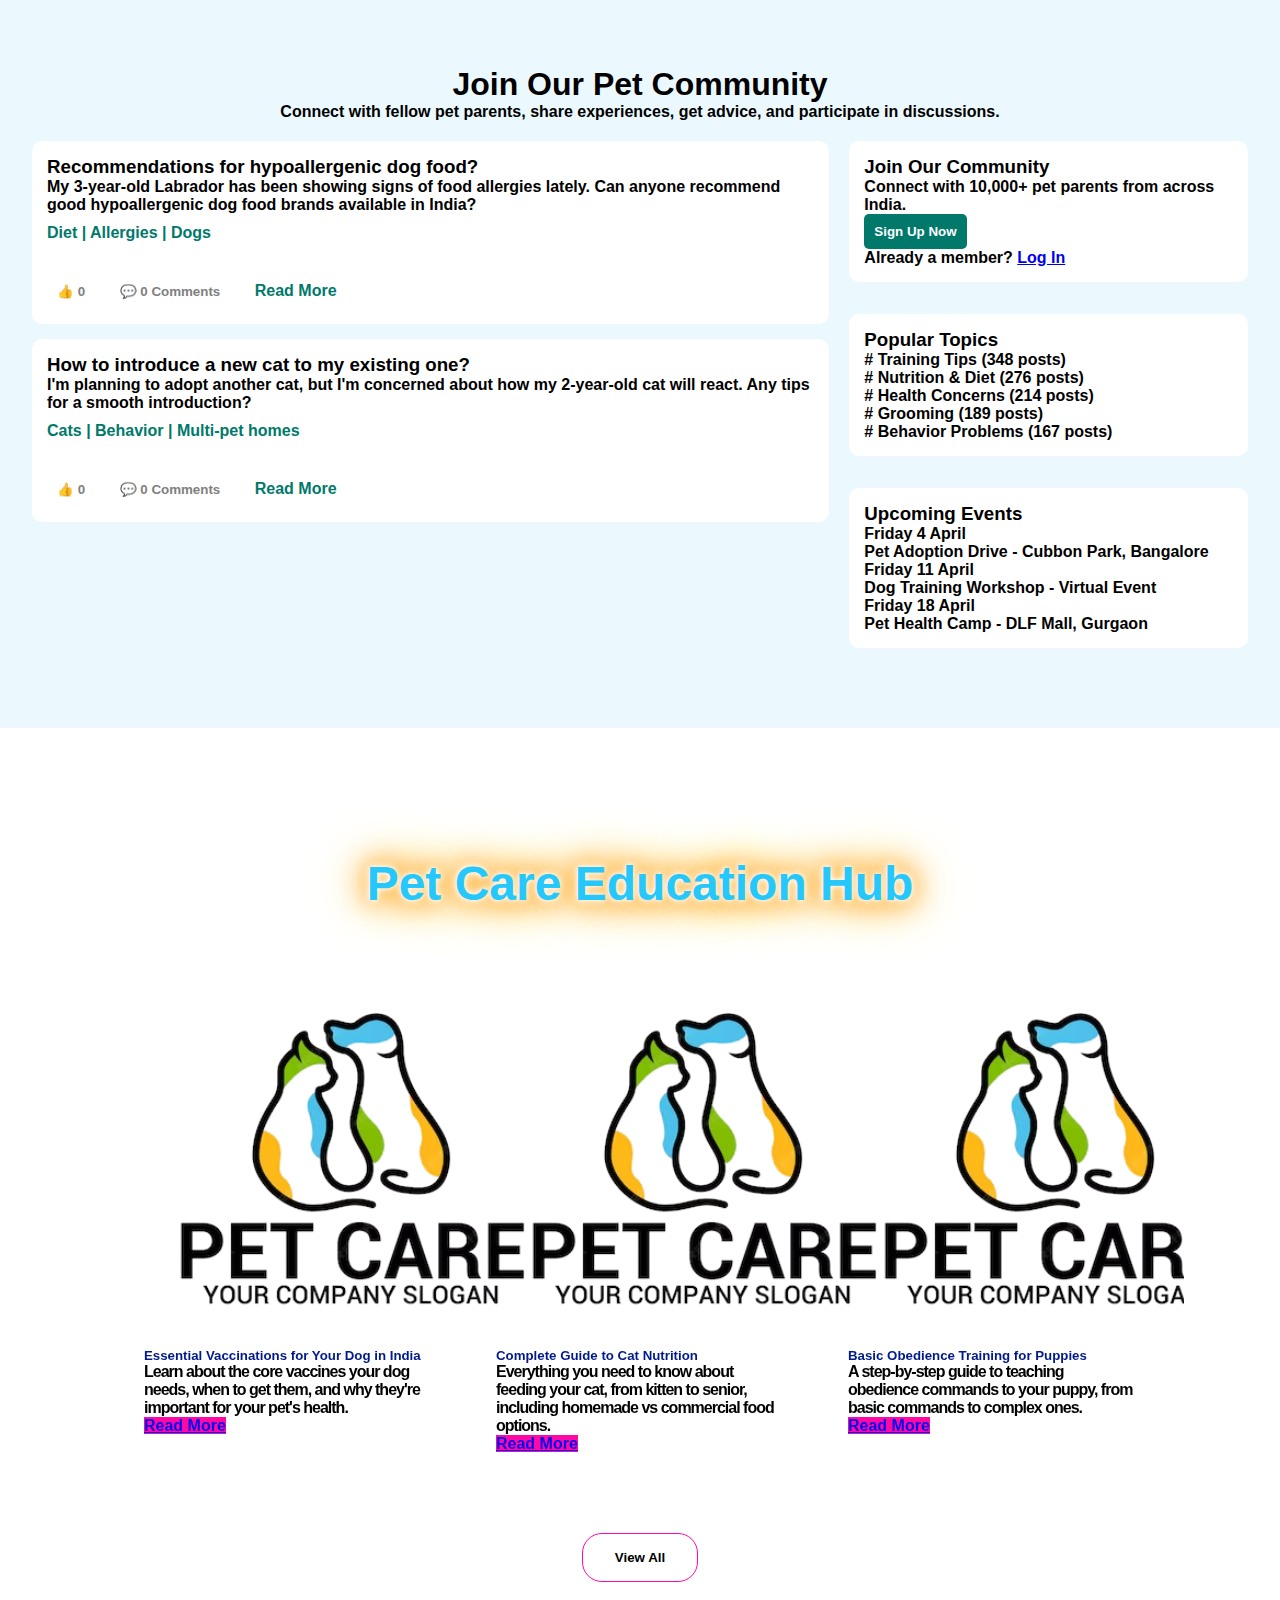
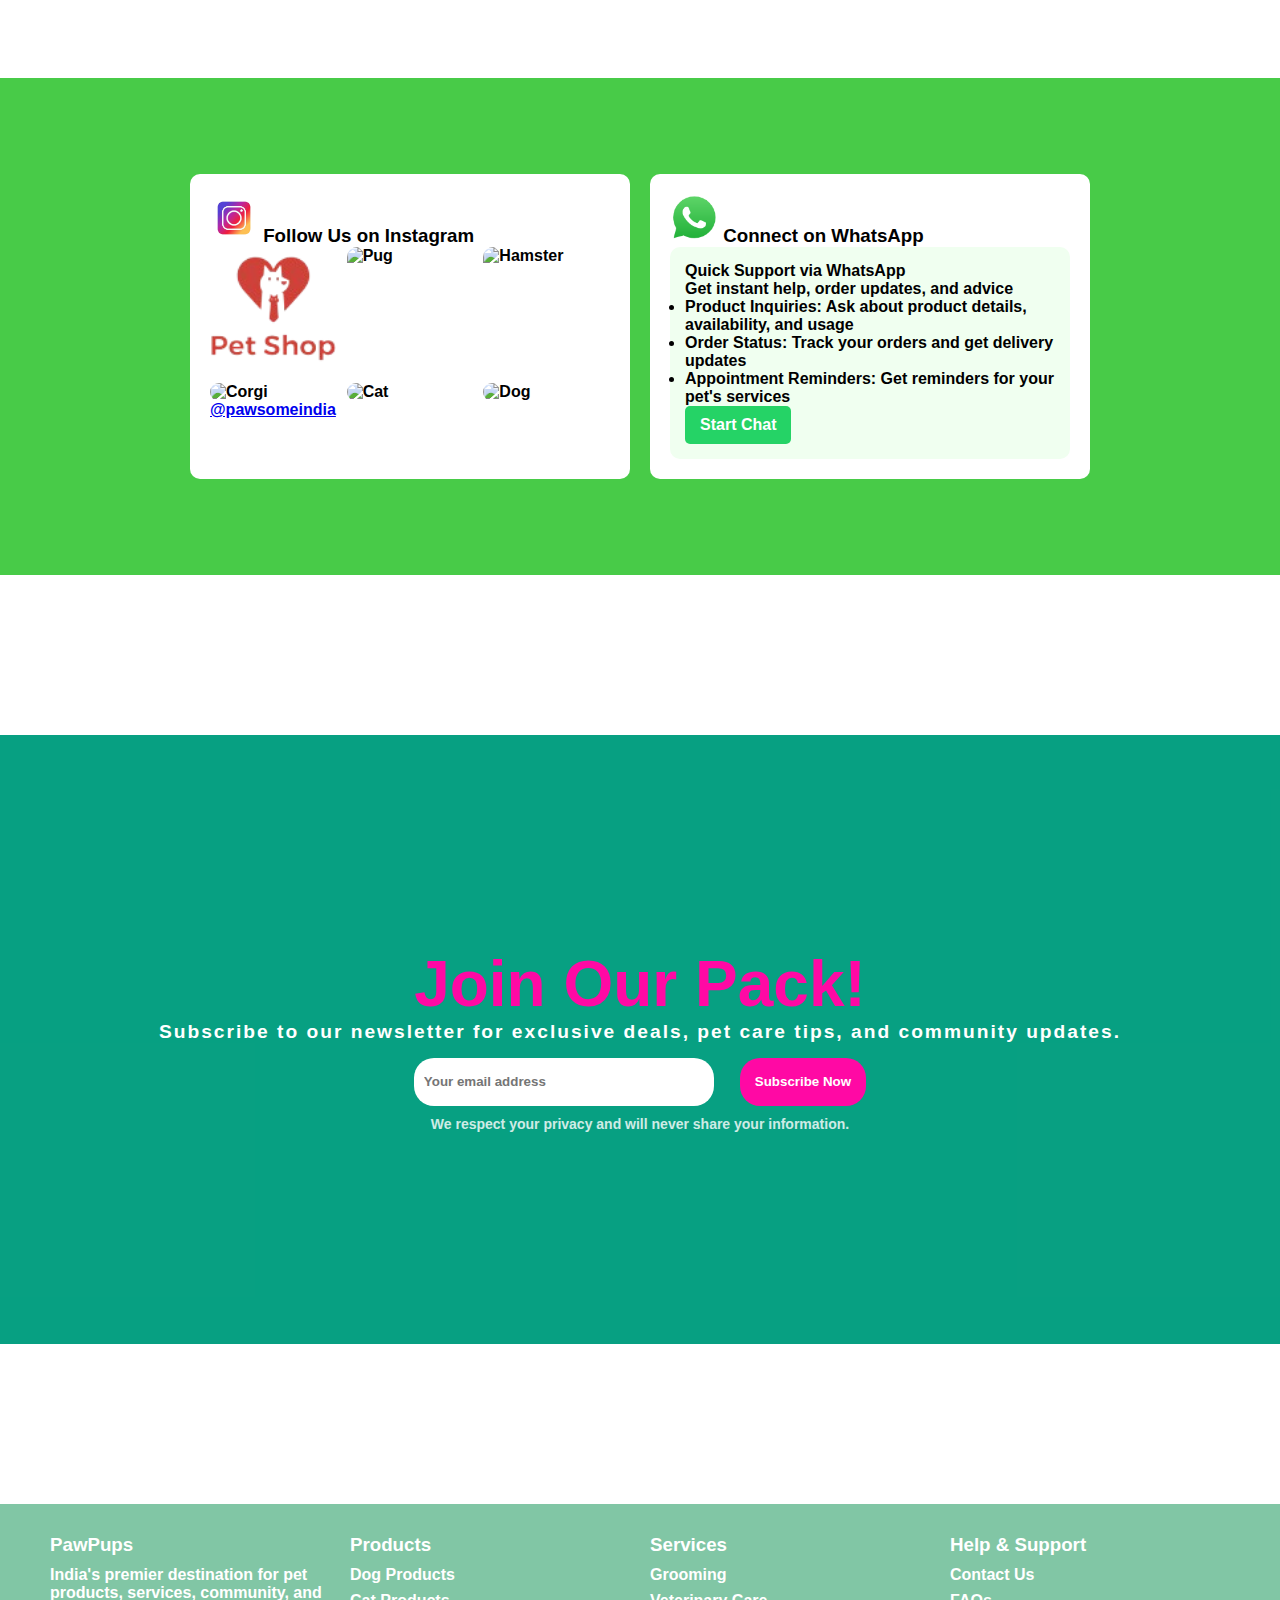
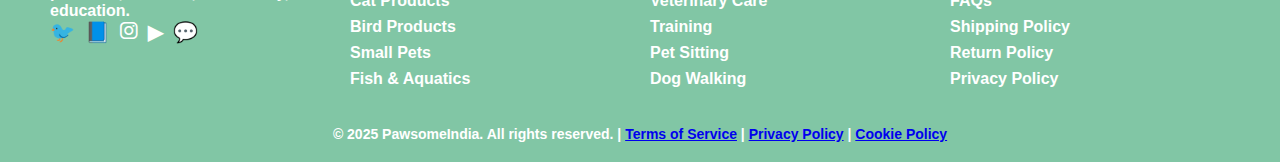
==== commit 6bf80338: "good" ====
--- a/index.html
+++ b/index.html
@@ -6,12 +6,12 @@
     <meta name="viewport" content="width=device-width, initial-scale=1.0">
     <link rel="stylesheet" href="https://cdnjs.cloudflare.com/ajax/libs/font-awesome/6.0.0/css/all.min.css"
         integrity="sha512-..." crossorigin="anonymous" referrerpolicy="no-referrer" />
-    <link rel="stylesheet" href="style.css">
+        <link rel="stylesheet" href="./header.css">
+    <link rel="stylesheet" href="./style.css">
     <link rel="icon" href="./assets/favicon.png" type="image/x-icon">
     <link rel="stylesheet" href="https://cdn.jsdelivr.net/npm/swiper@11/swiper-bundle.min.css" />
-   
     <link rel="stylesheet" href="./order.css">
-    <link rel="stylesheet" href="./header.css">
+    <link rel="stylesheet" href="./hero.css">
 
     <link href="https://cdn.jsdelivr.net/npm/bootstrap@5.0.2/dist/css/bootstrap.min.css" rel="stylesheet"
         integrity="sha384-EVSTQN3/azprG1Anm3QDgpJLIm9Nao0Yz1ztcQTwFspd3yD65VohhpuuCOmLASjC" crossorigin="anonymous">
@@ -21,6 +21,7 @@
     <script src="https://kit.fontawesome.com/c28cdaa5d6.js" crossorigin="anonymous"></script>
     <title>PawPups</title>
     <script src="./main.js" defer></script>
+    
 </head>
 
 <body>
@@ -28,10 +29,20 @@
     <header id="header">
         
         <nav>
-            <div class="menu-container"><button onclick="openNav()"><i class="fa-solid fa-bars"></i></button></div>    
+            <div class="dropdown menu-container">
+                <button class="btn btn-secondary dropdown-toggle" type="button" data-bs-toggle="dropdown" aria-expanded="false">
+                    <i class="fa-solid fa-bars"></i>
+                </button>
+                <ul class="dropdown-menu">
+                  <li><a class="dropdown-item" href="./shop.html">Products</a></li>
+                  <li><a class="dropdown-item" href="./services.html">Services</a></li>
+                  <li><a class="dropdown-item" href="./community.html">Community</a></li>
+                  <li><a class="dropdown-item" href="./community.html">Content Hub</a></li>
+                </ul>
+            </div> 
             <div class="logo-container"><img src="./assets/logo.png" alt=""> </div>
             <div class="search-container">
-                <input class="search" type="text" placeholder="Search Products...">
+                <input class="search" id="search" type="text" placeholder="Search Products...">
                 <button class="search-icon"><i class="fas fa-search"></i></button>
             </div>
             <div class="other-nav-items">
@@ -65,8 +76,10 @@
                         <button type="button" class="btn-close text-reset closebtn" data-bs-dismiss="offcanvas"
                             aria-label="Close"></button>
                     </div>
-                    <div class="offcanvas-body" id="cart">
-                        <a href="./checkout.html" id="checkout-btn"><button class="checkout-button"> <div>Checkout</div><div> <i class="fa-solid fa-angle-right"></i></div></button></a>
+                    
+                    <div class="offcanvas-body">
+                        <div id="cart"></div>
+                        <div id="checkout-container"><a href="./checkout.html" id="checkout-btn"><button class="checkout-button"> Checkout <i class="fa-solid fa-angle-right"></i> </button></a></div>
                     </div>
                 </div>
                 
@@ -92,7 +105,7 @@
                 <div class="menu-icon"><i class="fa-solid fa-angle-down"></i></div>
             </div>
 
-            <div class="header-menu-option" onclick="headerOptionClick(event)" onmouseover="displayCategory()" onmouseout="hideCategory()">
+            <div class="header-menu-option" onclick="headerOptionClick(event)"  onmouseover="displayCategory()" onmouseout="hideCategory()">
                 <div class="menu-text">Community</div>
                 <div class="menu-icon"><i class="fa-solid fa-angle-down"></i></div>
             </div>
@@ -166,70 +179,27 @@
         <div class="featured-content">
             <div class="featured-title">What are you looking for</div>
             <div class="featured-cards-container" style="border: none;">
-                <div class="featured-card">
+                <a href="./shop.html" class="featured-card">
                     <img src="./assets/featured1.png" alt="">
                     <div>Pet Food</div>
-                </div>
-                <div class="featured-card">
+                </a>
+                <a href="./shop.html" class="featured-card">
                     <img src="./assets/featured2.png" alt="">
                     <div>Grooming</div>
-                </div>
-                <div class="featured-card">
+                </a>
+                <a href="./shop.html" class="featured-card">
                     <img src="./assets/featured3.png" alt="">
                     <div>Community</div>
-                </div>
-                <div class="featured-card">
+                </a>
+                <a href="./shop.html" class="featured-card">
                     <img src="./assets/featured4.png" alt="">
                     <div>Learning Hub</div>
-                </div>
+                </a>
                 
 
             </div>
 
         </div>
-
-        <!-- <div class='featured-ad-container'>
-            <div class='featured-ad'
-                style="background-color: #0a3b58; background-image: url(./assets/featured1bg.png); background-size:cover; background-repeat: no-repeat;">
-                <div style="display:flex; gap:1rem; flex-direction:column;  ">
-                    <h4 style="font-size:1rem; font-weight:600">DISCOUNT</h4>
-                    <p style="color: #fd6b22; font-size: 180%; font-weight: 700; letter-spacing: 1px;">25% Off</p>
-                    <div style="font-weight: 600; font-size: 1.1rem;">Foods they love</div>
-                    <button class=""
-                        style="background:#6633cc;display: flex; gap:0.5rem; padding: 0.7rem; width: 150.2px; align-items: center; justify-content: center; border-radius: 2rem; border:none; cursor: pointer;">
-                        <div>SHOP NOW</div>
-                        <div class="angle-right-container">
-                            <i class="fa-solid fa-angle-right" style="color: #6633cc;"></i>
-                        </div>
-                    </button>
-                </div>
-
-
-
-            </div>
-            <div class='featured-ad'
-                style="background-color: #fd8d4e; background-image: url(./assets/featured2bg.png); background-size:cover; background-repeat: no-repeat;">
-                <div style="display:flex; gap:1rem; flex-direction:column;  ">
-
-                    <p
-                        style="color: whitesmoke; font-size: 180%; font-weight: 700; letter-spacing: 1px; text-align: left;">
-                        Keep Your<br /> Paw Off</p>
-                    <div style="font-weight: 600; font-size: 1.1rem;">Use Code: SALE2025</div>
-                    <button
-                        style="background:#6633cc; cursor: pointer;display: flex; gap:0.5rem; padding: 0.7rem; width: 150.2px; align-items: center; justify-content: center; border-radius: 2rem; border:none;">
-                        <div>SHOP NOW</div>
-                        <div class="angle-right-container">
-                            <i class="fa-solid fa-angle-right"></i>
-                        </div>
-                    </button>
-                </div>
-
-
-
-            </div>
-
-        </div> -->
-
     </section>
 
 
@@ -239,14 +209,6 @@
     <section class="trending-container">
         <div class="trendingbar">
             <div class="trending-title">Our BestSellers</div>
-            <!-- <div class="trending-link">
-                <div class="trending-list">
-                    <div class="trending-link-button active" onclick="trendingButtonClick(event)">All Items</div>
-                    <div class="trending-link-button" onclick="trendingButtonClick(event)">Sales</div>
-                    <div class="trending-link-button" onclick="trendingButtonClick(event)">Featured</div>
-                    <div class="trending-link-button" onclick="trendingButtonClick(event)">Best Seller</div>
-                </div>
-            </div> -->
         </div>
 
         <div class="trending-cards-container swiper">
@@ -265,7 +227,6 @@
 
 
     <div class="category-menu" id="category-menu" onmouseover="displayCategory()" onmouseout="hideCategory()">
-        <div class="category-menu-left">
             <div class="category-menu-item">
                 <div class="category">FOOD</div>
                 <div class="subcategory">Dry Food</div>
@@ -274,44 +235,7 @@
                 <div class="subcategory">Fresh Food</div>
                 <div class="subcategory">Prescription Food</div>
             </div>
-            <div class="category-menu-item">
-                <div class="category"></div>
-                <div class="subcategory"></div>
-                <div class="subcategory"></div>
-                <div class="subcategory"></div>
-                <div class="subcategory"></div>
-            </div>
-            <div class="category-menu-item">
-                <div class="category"></div>
-                <div class="subcategory"></div>
-                <div class="subcategory"></div>
-                <div class="subcategory"></div>
-                <div class="subcategory"></div>
-            </div>
-            <div class="category-menu-item">
-                <div class="category"></div>
-                <div class="subcategory"></div>
-                <div class="subcategory"></div>
-                <div class="subcategory"></div>
-                <div class="subcategory"></div>
-            </div>
-            <div class="category-menu-item">
-                <div class="category"></div>
-                <div class="subcategory"></div>
-                <div class="subcategory"></div>
-                <div class="subcategory"></div>
-                <div class="subcategory"></div>
-            </div>
-            <div class="category-menu-item">
-                <div class="category"></div>
-                <div class="subcategory"></div>
-                <div class="subcategory"></div>
-                <div class="subcategory"></div>
-                <div class="subcategory"></div>
-            </div>
             
-        </div>
-        <div class="category-menu-right">
             <div class="category-menu-item">
                 <div class="category">FOOD</div>
                 <div class="subcategory">Dry Food</div>
@@ -320,41 +244,7 @@
                 <div class="subcategory">Fresh Food</div>
                 <div class="subcategory">Prescription Food</div>
             </div>
-            <div class="category-menu-item">
-                <div class="category"></div>
-                <div class="subcategory"></div>
-                <div class="subcategory"></div>
-                <div class="subcategory"></div>
-                <div class="subcategory"></div>
-            </div>
-            <div class="category-menu-item">
-                <div class="category"></div>
-                <div class="subcategory"></div>
-                <div class="subcategory"></div>
-                <div class="subcategory"></div>
-                <div class="subcategory"></div>
-            </div>
-            <div class="category-menu-item">
-                <div class="category"></div>
-                <div class="subcategory"></div>
-                <div class="subcategory"></div>
-                <div class="subcategory"></div>
-                <div class="subcategory"></div>
-            </div>
-            <div class="category-menu-item">
-                <div class="category"></div>
-                <div class="subcategory"></div>
-                <div class="subcategory"></div>
-                <div class="subcategory"></div>
-                <div class="subcategory"></div>
-            </div>
-            <div class="category-menu-item">
-                <div class="category"></div>
-                <div class="subcategory"></div>
-                <div class="subcategory"></div>
-                <div class="subcategory"></div>
-                <div class="subcategory"></div>
-            </div>
+            
 
         </div>
 
@@ -519,12 +409,19 @@
     </section>
 
 
+    <div class="whatsapp-container " onclick="document.getElementById('hero').scrollIntoView({ behavior: 'smooth' });">
+    <a href="https://api.whatsapp.com"> <img src="./assets/whatsapp.png" alt=""></a>
+       
+
+</div>
 
     <div class="top-ref-container " onclick="document.getElementById('hero').scrollIntoView({ behavior: 'smooth' });">
     
              <i class="fa-solid fa-angle-up"></i>
 
     </div>
+
+
    
 
 
@@ -631,7 +528,7 @@
 
 
 
-
+    <script src="./cart.js"></script>
     <script src="https://cdn.jsdelivr.net/npm/swiper@11/swiper-bundle.min.js"></script>
 
     
--- a/header.css
+++ b/header.css
@@ -28,7 +28,7 @@
 background: linear-gradient(180deg, rgba(9,190,191,1) 0%, rgba(39,170,178,1) 89%, rgba(10,156,149,1) 100%); */
 
 background: rgb(246,241,173);
-background: linear-gradient(180deg, rgba(246,241,173,1) 0%, rgba(235,226,28,1) 89%);
+background-image: linear-gradient(180deg, rgba(246,241,173,1) 0%, rgba(235,226,28,1) 89%);
 }
 
 
@@ -94,7 +94,7 @@
 .other-nav-items{
     display: flex;
     margin-right: 2rem;
-    gap: 2.5rem;
+    gap: 1.5rem;
     
 }
 
@@ -115,7 +115,7 @@
 }
 
 .other-nav-items i{
-    font-size: 2rem;
+    font-size: 1.8rem;
 }
 .other-nav-items button div{
     font-family: system-ui, -apple-system, BlinkMacSystemFont, 'Segoe UI', Roboto, Oxygen, Ubuntu, Cantarell, 'Open Sans', 'Helvetica Neue', sans-serif;
--- a/style.css
+++ b/style.css
@@ -46,6 +46,27 @@
 } */
 
 
+.cart-item-img{
+  width: 4rem;
+  height: 4rem;
+}
+.cart-item-img img{
+  width: 4rem;
+  height: auto;
+}
+
+.cart-item-box{
+  width: 100%;
+  display: flex;
+  flex-direction: column;
+  gap: 1rem;
+}
+
+.cart-name-box{
+  display: flex;
+  justify-content: space-between;
+}
+
 
 html{
     scroll-behavior: smooth;
@@ -59,7 +80,8 @@
 }
 .menu-container button{
   background-color: transparent;
-  
+  height: 3.5rem;
+  width: 3.5rem;
   border-radius: 50%;
   border: none;
   z-index: 2;
@@ -69,8 +91,6 @@
 
 .menu-container button i{
   font-size: 2rem;
-  padding-bottom: 1rem;
-  padding-left: 0.5rem;
   color: var(--white);
 
 }
@@ -146,65 +166,9 @@
     border-radius: 50%;
     outline: none;
     object-fit: contain;
-    /* border-radius: 50%; */
-    
-    /* box-shadow: rgba(0, 0, 0, 0.24) 0px 3px 8px; */
-
-}
-
-/* .featured-ad{
-    background-color: #8d6ccf;
-} */
-
-/* .featured-ad-container{
-    display: grid;
-    grid-template-columns: auto auto;
-    margin:auto;
-    margin-top: 2rem;
-    gap: 1.5rem;
-    max-width: 90vw;
-    justify-content: space-around;
-    
-  
-  }
-  
-  
-  .featured-ad{
-
-    width: 36rem;
-    display: flex;
-    padding: 3rem;
-    border-radius: 10px;
-    margin-top: 2rem;
-    height: 18rem;
-    transition: all 0.3s ease-in-out;
-  } */
-  
-  /* .angle-right-container{
-    background-color: whitesmoke;
-    color: #6633cc;
-    display: flex; 
-    justify-content: center; 
-    align-items: center; 
-    height: 1.5rem; 
-    width: 1.5rem; 
-    border-radius: 50%;
-  } */
-
-  /* .featured-ad:nth-child(1){
-    background-color: #e0f9ea ;
-  }*/
-  
-  /* .featured-ad:nth-child(2){
-    background-color: #c58770 ;
-    text-align: center;
-    word-wrap: balance ;
-  } 
-  
-  .featured-ad:hover{
-    background-position: 12px;
-  } */
-  
+
+}
+
 
   .trending-container{
     padding: 3rem 2rem;   
@@ -225,7 +189,7 @@
     0 0 30px var(--yellow),
     0 0 40px var(--yellow),
     0 0 55px var(--yellow);
-    
+    margin-bottom: 2rem;
     font-size: 3rem;
     font-weight: 800;
     /* letter-spacing: -1px; */
@@ -769,22 +733,22 @@
   opacity: 0.8;
 }
 
-  /* .whatsapp-container{
+  .whatsapp-container{
     z-index: 2;
     position: fixed;
-    bottom: 2rem;
+    bottom: 5.5rem;
     right: 2rem;
-    height: 3rem;
-    width: 3rem;
+    height: 2.5rem;
+    width: 2.5rem;
     background-color: transparent;
   }
 
   .whatsapp-container img{
     object-fit: cover;
-    width: 3rem;
+    width: 2.5rem;
     height: auto;
 
-  } */
+  }
 
   .dogs-product-container{
     display: grid;
@@ -811,8 +775,9 @@
 
   .cart-item-name, .cart-item-price, .cart-item-quantity{
     font-size: 0.8rem;
+    font-family: system-ui, -apple-system, BlinkMacSystemFont, 'Segoe UI', Roboto, Oxygen, Ubuntu, Cantarell, 'Open Sans', 'Helvetica Neue', sans-serif;
     font-weight: 500;
-    width: 5rem;
+    /* width: 5rem; */
     color: #6633cc;
     text-align: center;
     word-wrap: break-word;
@@ -822,8 +787,13 @@
 
   #checkout-btn{
     display: none;
-  }
-
+    margin-top: 2rem;
+    text-decoration: none;
+  }
+
+  #checkout-container{
+    display: flex;
+  }
   
 
   .checkout-button{
@@ -831,16 +801,25 @@
     color: whitesmoke;
     padding: 0.5rem 0.8rem;
     border-radius: 10px;
-    font-size: 0.8rem;
+    font-size: 0.7rem;
     font-weight: 600;
     border: none;
     cursor: pointer;
-    position: absolute;
-    bottom: 1rem;
-    left: 1rem;
     transition: background-color 0.3s ease-in-out;
-    display: flex;
     gap: 0.5rem;
+    display: flex;
+    text-decoration: none;
+  }
+
+  .checkout-button{
+    font-size: 1rem;
+    font-family: system-ui, -apple-system, BlinkMacSystemFont, 'Segoe UI', Roboto, Oxygen, Ubuntu, Cantarell, 'Open Sans', 'Helvetica Neue', sans-serif;
+    font-weight: 800;
+  }
+
+  .checkout-button i{
+
+    font-size: 1.3rem !important;
   }
 
 
@@ -861,7 +840,8 @@
 
   .total-text,.total-value{
     font-size: 1rem;
-    font-weight: 400;
+    font-family: system-ui, -apple-system, BlinkMacSystemFont, 'Segoe UI', Roboto, Oxygen, Ubuntu, Cantarell, 'Open Sans', 'Helvetica Neue', sans-serif;
+    font-weight: 600;
     width: 5rem;
     color: #fd6b22;
     text-align: center;
@@ -885,9 +865,7 @@
   }
 
   .total-tab{
-    position: absolute;
-    right: 1rem;
-    bottom: 1rem;
+    margin-top: 2.5rem;
   }
 
   .category-menu{
--- a/order.css
+++ b/order.css
@@ -0,0 +1,301 @@
+@import url("https://use.typekit.net/fcz5wla.css");
+
+:root {
+    --blue: #001A8E;
+    --cyan: #26C8FB;
+    --yellow: #FCD768;
+    --pink: #FF09A4;
+    --beige: #FFF4F8;
+    --white: #ffffff;
+}
+
+* {
+    margin: 0;
+    padding: 0;
+    font-family: "alegreya-sans-sc", sans-serif;
+    font-style: normal;
+}
+
+header {
+    position: sticky;
+    top: 0;
+    z-index: 5;
+    background: rgb(246, 241, 173);
+    background-image: linear-gradient(180deg, rgba(246, 241, 173, 1) 0%, rgba(235, 226, 28, 1) 89%);
+}
+
+
+
+nav {
+    height: 6.5rem;
+    display: flex;
+    justify-content: space-between;
+    padding: 1rem 2rem;
+    align-items: flex-end;
+
+}
+
+
+.backbutton {
+    height: 2rem;
+    width: 2rem;
+    border-radius: 50%;
+    background-color: transparent;
+    outline: transparent;
+    border: transparent;
+    display: flex;
+    justify-content: center;
+    align-items: center;
+    transition: background-color 0.3s ease-in-out, border 0.3s ease-in-out, transform 0.3s ease-in-out;
+}
+
+
+.backbutton:hover {
+    background-color: var(--pink);
+    border: 1px solid var(--pink);
+
+}
+
+.backbutton:hover a i {
+    color: whitesmoke;
+}
+
+.backbutton:active {
+    background-color: var(--yellow);
+    border: 1px solid var(--yellow);
+    color: var(--blue);
+    transform: scale(0.9);
+}
+
+html {
+    scroll-behavior: smooth;
+    scrollbar-width: none;
+}
+
+#product-details {
+    display: flex;
+    justify-content: center;
+    flex-wrap: wrap;
+    row-gap: 1rem;
+    padding: 3rem;
+}
+
+.left-order-container,
+.right-order-container {
+    width: 45%;
+
+    padding: 0 20px;
+
+}
+
+/* .order-img-container{
+    display: flex;
+    flex-direction: column;
+    align-items: center;
+    justify-content: center;
+} */
+
+.right-order-container {
+    box-shadow: 0 0 3px rgba(0, 0, 0, 0.3), 0 0 5px rgba(0, 0, 0, 0.5);
+    border-radius: 20px;
+    padding: 2rem;
+    margin-left: 1rem;
+}
+
+b {
+    color: var(--blue);
+}
+
+.primary-img-container {
+    width: 27rem;
+    border-radius: 10px;
+    height: 27rem;
+    margin-bottom: 2rem;
+    box-shadow: 0 0 3px rgba(0, 0, 0, 0.3), 0 0 5px rgba(0, 0, 0, 0.5), 0 0 7px rgba(0, 0, 0, 0.7);
+
+}
+
+.primary-img-container img {
+    width: 100%;
+    border-radius: 10px;
+    height: auto;
+}
+
+.secondary-img-container {
+    flex-flow: row;
+    overflow-x: scroll;
+    height: 10rem;
+    display: flex;
+    gap: 1rem;
+}
+
+
+.secondary-img-container img {
+    width: 10rem;
+    box-shadow: 0 0 3px rgba(0, 0, 0, 0.3);
+    height: auto;
+}
+
+.order-button {
+    border: none;
+    background-color: var(--pink);
+    color: whitesmoke;
+    padding: 0.8rem 2rem;
+    border-radius: 30px;
+    font-size: 1rem;
+    font-weight: 700;
+    border: none;
+    cursor: pointer;
+    transition: background-color 0.5s ease-in-out, color 0.5s ease-in-out;
+}
+
+.order-button:hover {
+    background-color: var(--cyan);
+    color: var(--blue);
+    box-shadow: 0 0 3px var(--yellow),
+        0 0 5px var(--yellow);
+}
+
+h2 {
+    color: var(--pink);
+    font-weight: 900;
+}
+
+.bottom-container {
+    display: flex;
+    justify-content: space-between;
+}
+
+.bottom-container div {
+    /* margin-bottom: 1rem; */
+    font-size: 1rem;
+    color: #363434;
+    font-family: system-ui, -apple-system, BlinkMacSystemFont, 'Segoe UI', Roboto, Oxygen, Ubuntu, Cantarell, 'Open Sans', 'Helvetica Neue', sans-serif;
+    font-weight: 400;
+
+}
+
+.order-materials{
+    font-family: system-ui, -apple-system, BlinkMacSystemFont, 'Segoe UI', Roboto, Oxygen, Ubuntu, Cantarell, 'Open Sans', 'Helvetica Neue', sans-serif;
+    font-weight: 400;
+}
+
+.order-description {
+    font-family: system-ui, -apple-system, BlinkMacSystemFont, 'Segoe UI', Roboto, Oxygen, Ubuntu, Cantarell, 'Open Sans', 'Helvetica Neue', sans-serif;
+    font-weight: 400;
+    color: #363434;
+    height: 9rem;
+    /* white-space: nowrap; */
+    overflow: hidden;
+    /* text-overflow: ellipsis; */
+}
+
+.review-section {
+    max-width: 600px;
+    margin: auto;
+}
+
+.rating-summary {
+    display: flex;
+    align-items: center;
+    justify-content: space-between;
+    margin-bottom: 20px;
+}
+
+.rating-summary .rating {
+    font-size: 48px;
+    font-weight: bold;
+    color: #ffcc00;
+}
+
+.stars {
+    display: flex;
+    flex-direction: column;
+}
+
+.star-bar {
+    display: flex;
+    align-items: center;
+    margin-bottom: 5px;
+}
+
+.star-bar span {
+    width: 20px;
+    text-align: right;
+    margin-right: 10px;
+}
+
+.bar {
+    flex: 1;
+    height: 10px;
+    background-color: #e0e0e0;
+    position: relative;
+    border-radius: 5px;
+}
+
+.bar .filled {
+    height: 100%;
+    background-color: #ffcc00;
+    position: absolute;
+    border-radius: 5px;
+}
+
+.review {
+    border: 1px solid #ddd;
+    padding: 15px;
+    margin-top: 20px;
+    border-radius: 5px;
+}
+
+.review-header {
+    display: flex;
+    align-items: center;
+    margin-bottom: 10px;
+}
+
+.review-header .stars span {
+    color: #ffcc00;
+    margin-right: 5px;
+}
+
+.reviewer {
+    color: #888;
+    margin-left: 10px;
+}
+
+@media screen and (max-width:1100px) {
+
+    .left-order-container,
+    .right-order-container {
+        width: 100%;
+    }
+
+}
+
+@media (max-width: 642px) {
+    #product-details {
+        padding: 1.5rem;
+    }
+
+    .primary-img-container {
+        width: 20rem;
+        height: 20rem;
+    }
+
+}
+
+@media screen and (max-width:400px) {
+    .primary-img-container {
+        width: 17rem;
+        height: 17rem;
+    }
+
+    .secondary-img-container {
+        height: 7rem;
+    }
+
+    .secondary-img-container img {
+        width: 7rem;
+    }
+
+}--- a/hero.css
+++ b/hero.css
@@ -0,0 +1,182 @@
+:root {
+    --blue: #001A8E;
+    --cyan: #26C8FB;
+    --yellow: #FFAD28;
+    --pink:#FF09A4;
+    --beige:#FFF4F8;
+    --white: #ffffff;
+  }
+  
+  .hero-container{
+      position: relative;
+      width: 100%;
+      height: calc(121vh - 4rem);
+      background-position: bottom; 
+      background-size: contain;
+      display: flex;
+      background-image: linear-gradient(var(--cyan), var(--yellow));
+      align-items: center;
+      overflow: hidden;
+  }
+  .hero-img-container{
+    max-height:inherit;
+    position: absolute;
+    right: 4rem;
+    top: 5rem;
+    border-radius: 20px;
+    box-shadow: 0 0 3px rgba(0, 0, 0, 0.3), 0 0 5px var(--yellow);
+    width: 35vw;
+  }
+  .hero-img{
+    width: 100%;
+    border-radius: 20px;
+    height: auto;
+  }
+  
+  .hero-title{
+    font-weight: 800;
+    width: 50%;
+    word-wrap: break-word;
+    font-size: 4rem;
+    height: fit-content;
+    text-shadow: 0 0 3px var(--yellow), 0 0 5px var(--yellow);
+    color: #000;
+  }
+  .hero-subtitle{
+    width: 50%;
+    word-wrap: break-word;
+    font-size: 1.3rem;
+    height: fit-content;
+    color: #363434;  
+  }
+  
+  .special-offer {
+    width:17rem;
+    height: 5rem;
+    display: flex;
+    align-items: center;
+    justify-content: center;
+    background-image: url('./assets/sp-off-bg.png');
+    background-position: center;
+    background-repeat: no-repeat;
+  }
+  .special-offer > .sp-text{
+    color: #fd6b22;
+    font-size: 1.2rem;
+    letter-spacing: 2px;
+    z-index: 1;
+    font-weight: 600;
+  }
+
+ 
+  
+  .banner-container{
+      height: 70%;
+      margin-left: 5rem;
+      background-position: bottom; 
+      background-size: contain;
+      display: flex;
+      flex-direction: column;
+      justify-content: space-around;
+      
+  }
+
+.shop-link, .book-link{
+    text-decoration: none;
+    cursor: pointer;
+    
+}
+
+.hero-btn-container{
+    display: flex;
+    flex-wrap: wrap;
+    width: fit-content;
+    gap: 1rem;
+}
+
+.hero-btn-container button{
+    background-color: transparent;
+    border: transparent;
+    border-radius: 30px;
+    
+}
+  .shop-now-container{
+      background-color: var(--pink);
+      padding: 0.8rem 2rem;
+      display: flex;
+      gap: 0.5rem;
+      font-size: 1rem;
+      font-weight: 700;
+      font-family: 'Courier New', Courier, monospace;
+      border-radius: 30px;
+      transition: background 0.3s linear;
+      z-index: 5;
+      cursor: pointer;
+      
+      
+  }
+
+  .book-now-container{
+    background-color: rgb(255, 148, 166);
+
+  }
+  
+  .shop-now-container:hover{
+      background: #8f67df;
+      border-radius: 30px;
+  }
+  
+  .arrow{
+      background-color: whitesmoke; 
+      color: var(--blue); 
+      height: 1.8rem;
+      width: 1.8rem;
+      display: flex;
+      justify-content: center;
+      align-items: center;
+      border-radius: 50%;
+      transition: all 0.3s ease-in-out;
+  }
+  
+  .arrow:hover{
+      background-color: var(--yellow);
+      color: whitesmoke;
+  }
+  
+  .arrow >i{
+      color: #6633cc;
+      
+  
+  }
+  .shop-now-container:hover > .arrow{
+      background-color: var(--yellow);
+      color: whitesmoke;
+  }
+  
+  .shop-now-container:hover > .arrow > i{
+      color: whitesmoke;
+  }
+
+  @media screen and (max-width:820px) {
+    .hero-title{
+      font-size: 3rem;
+    }
+    
+  }
+  
+
+  @media screen and (max-width:600px) {
+    .hero-title{
+      width: 100%;
+      font-size: 2.5rem;
+    }
+    .banner-container{
+      margin:0;
+      justify-content: center;
+      height: 100%;
+      padding: 20px 0;
+      gap: 1rem;
+    }
+    
+  }
+
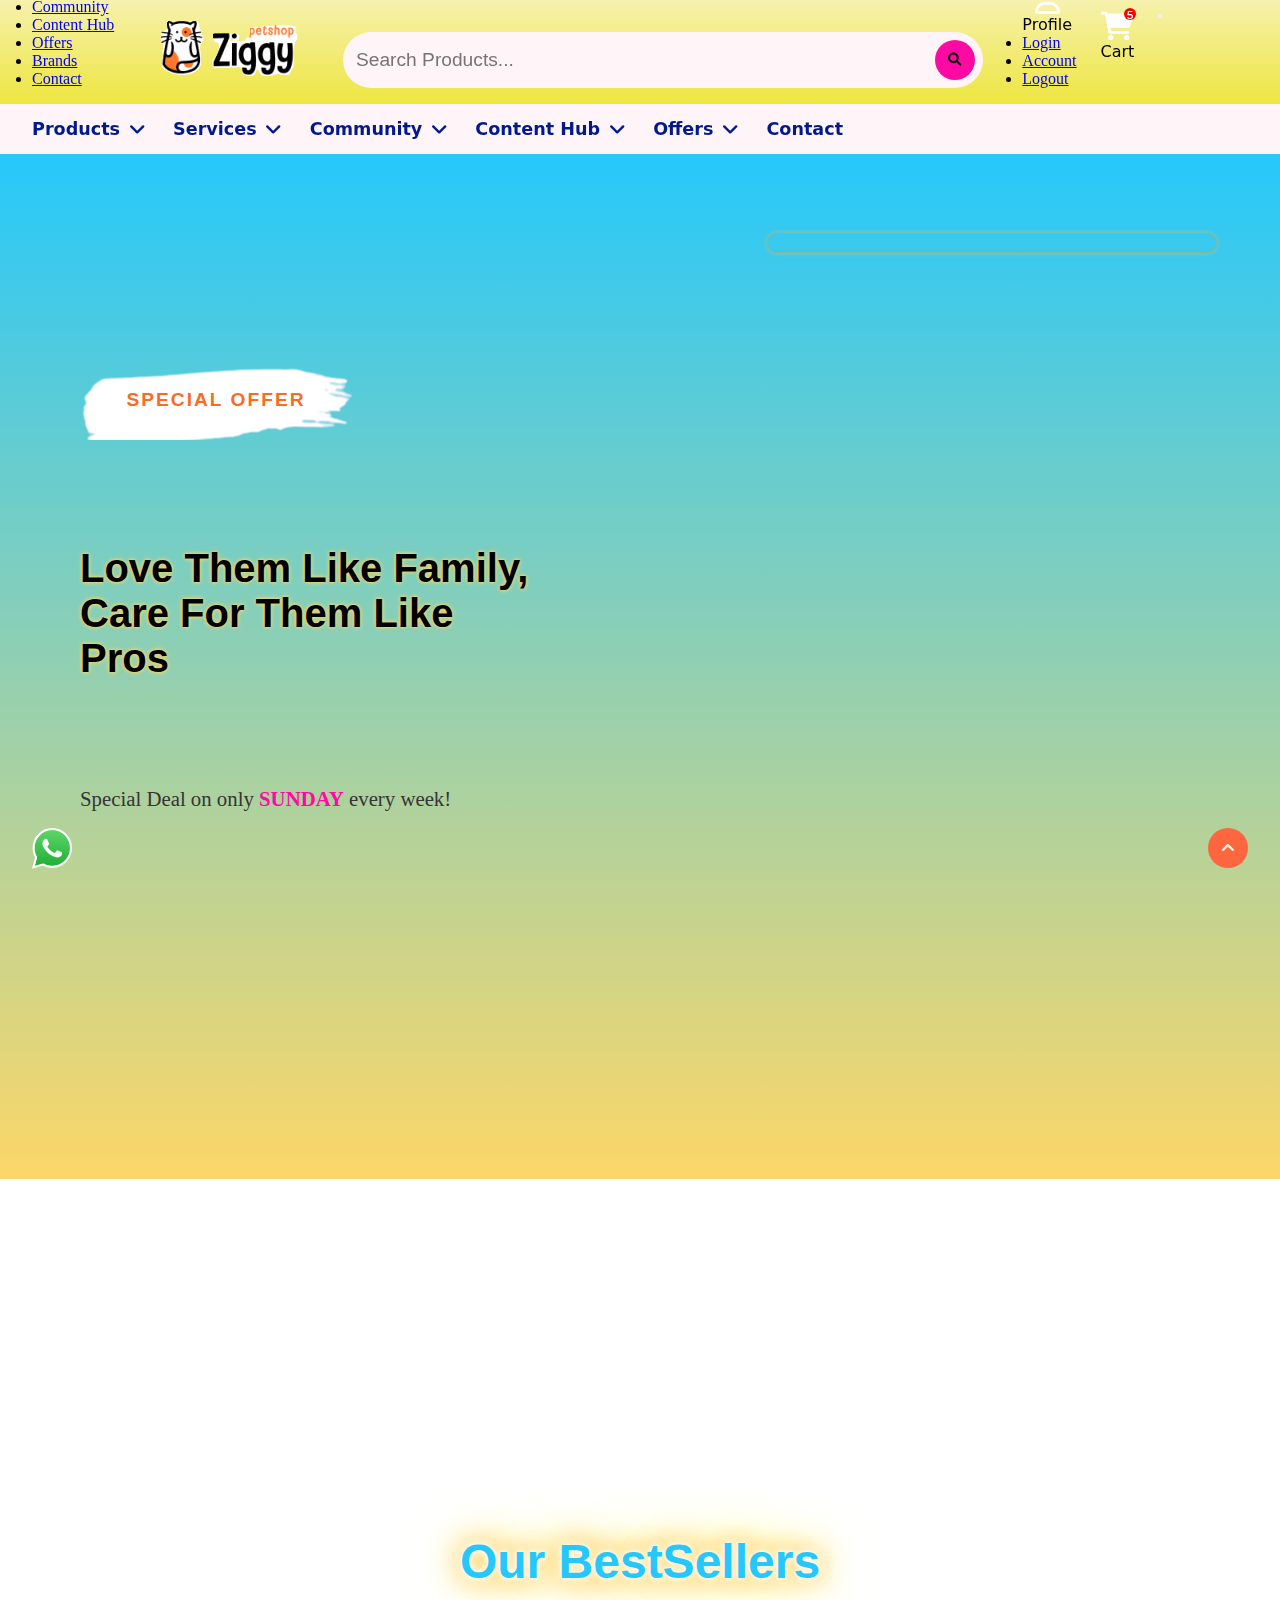
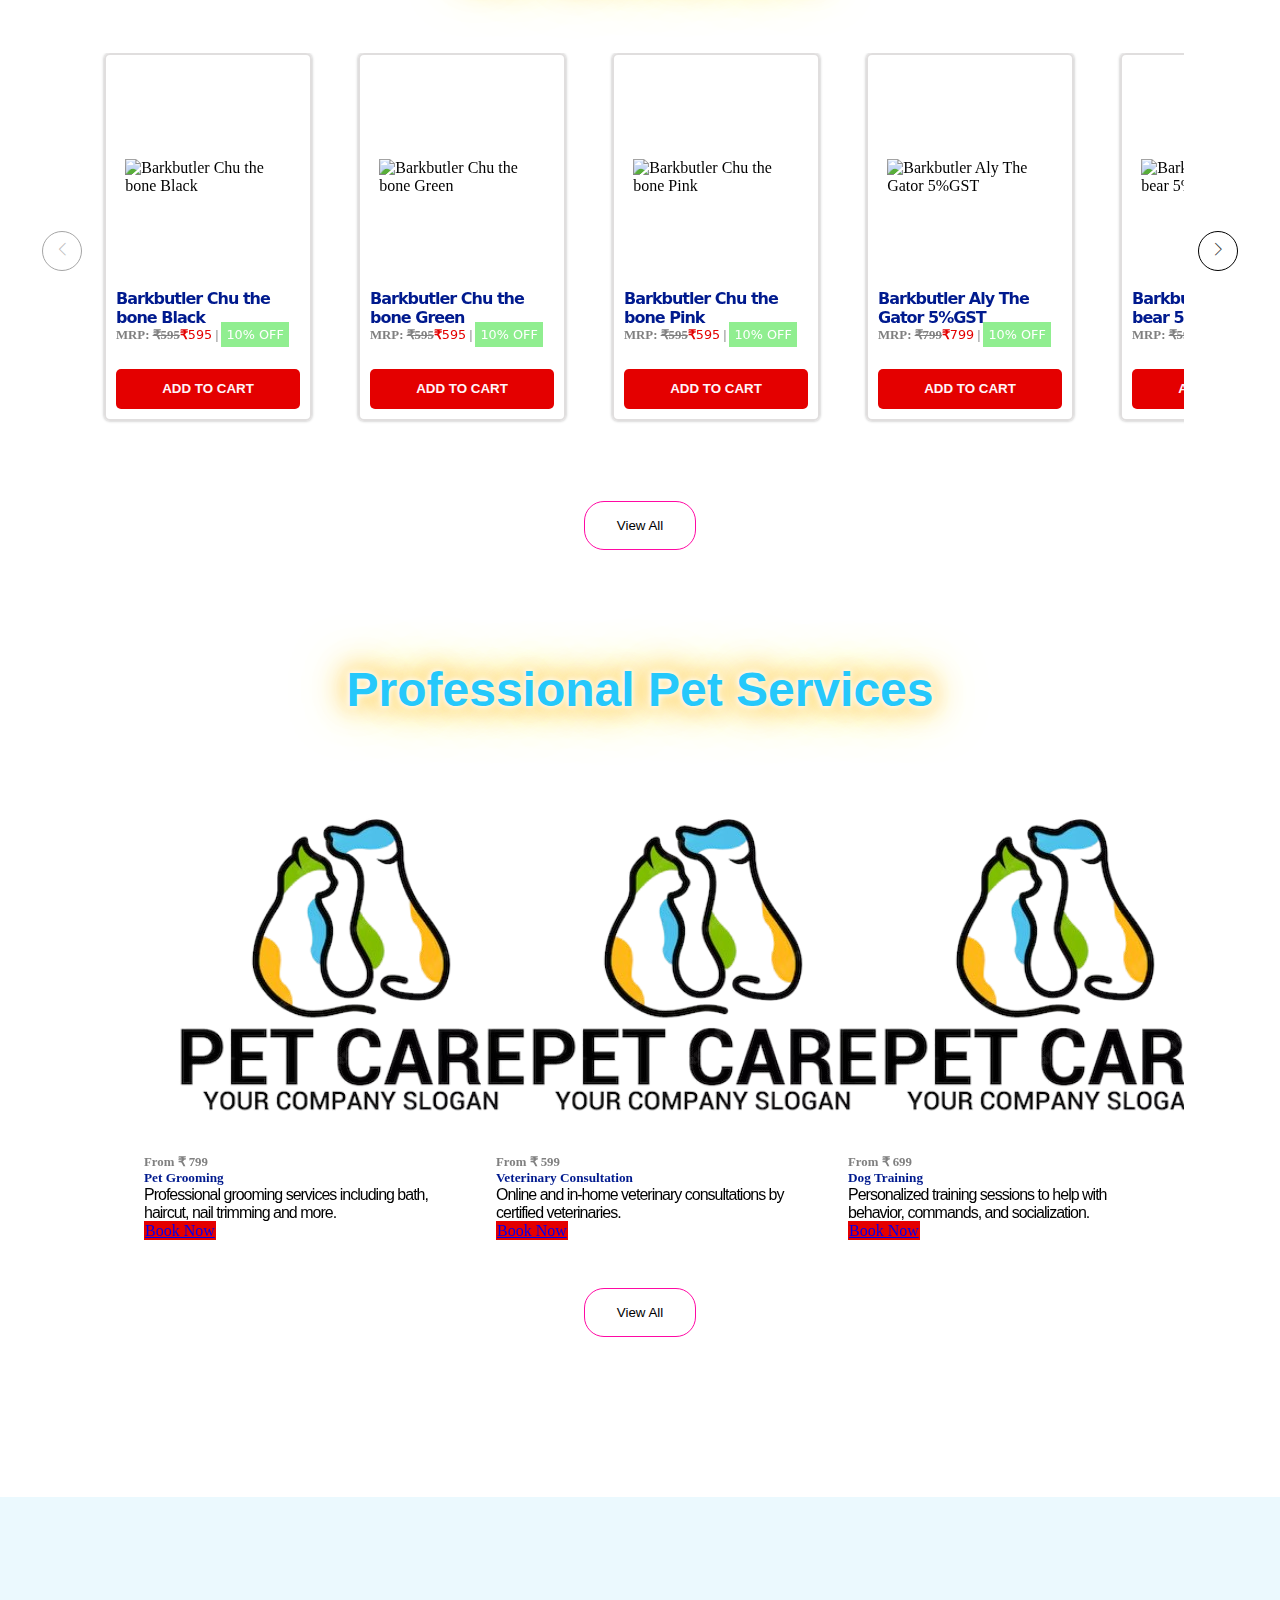
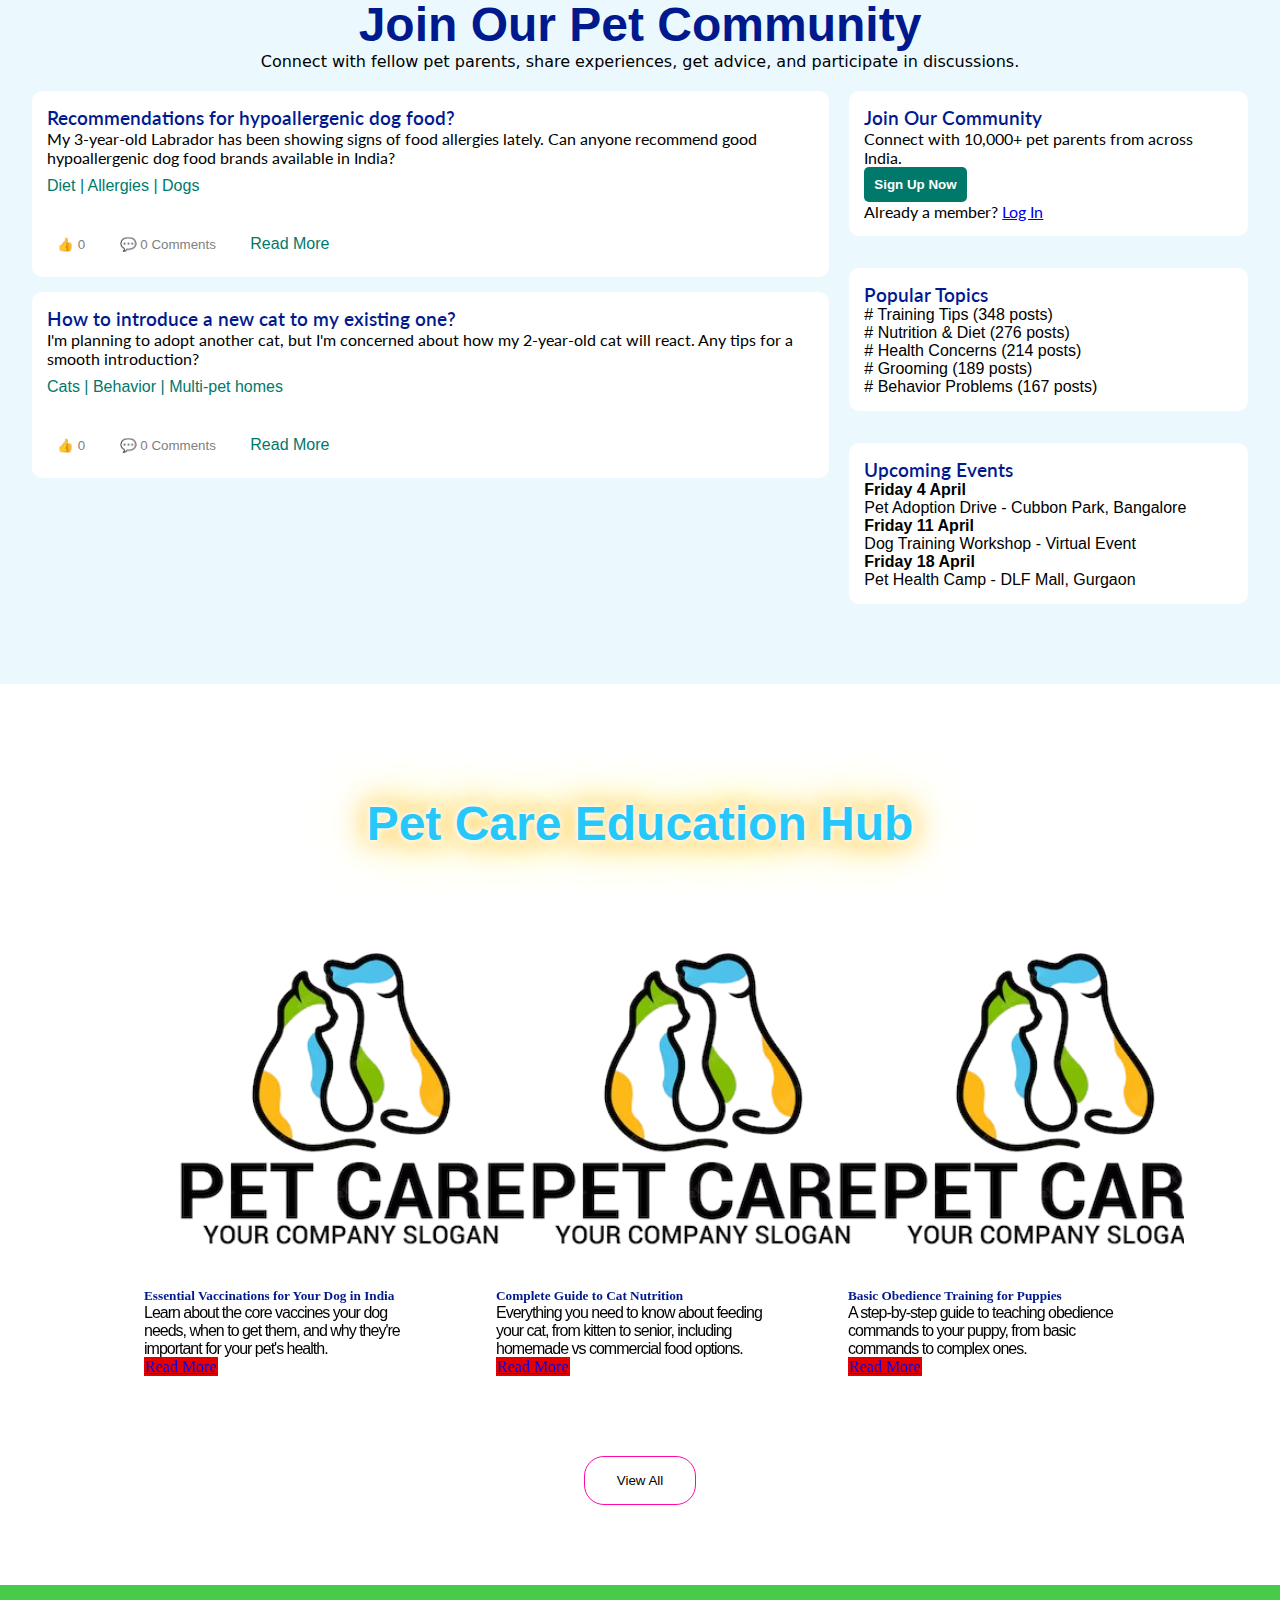
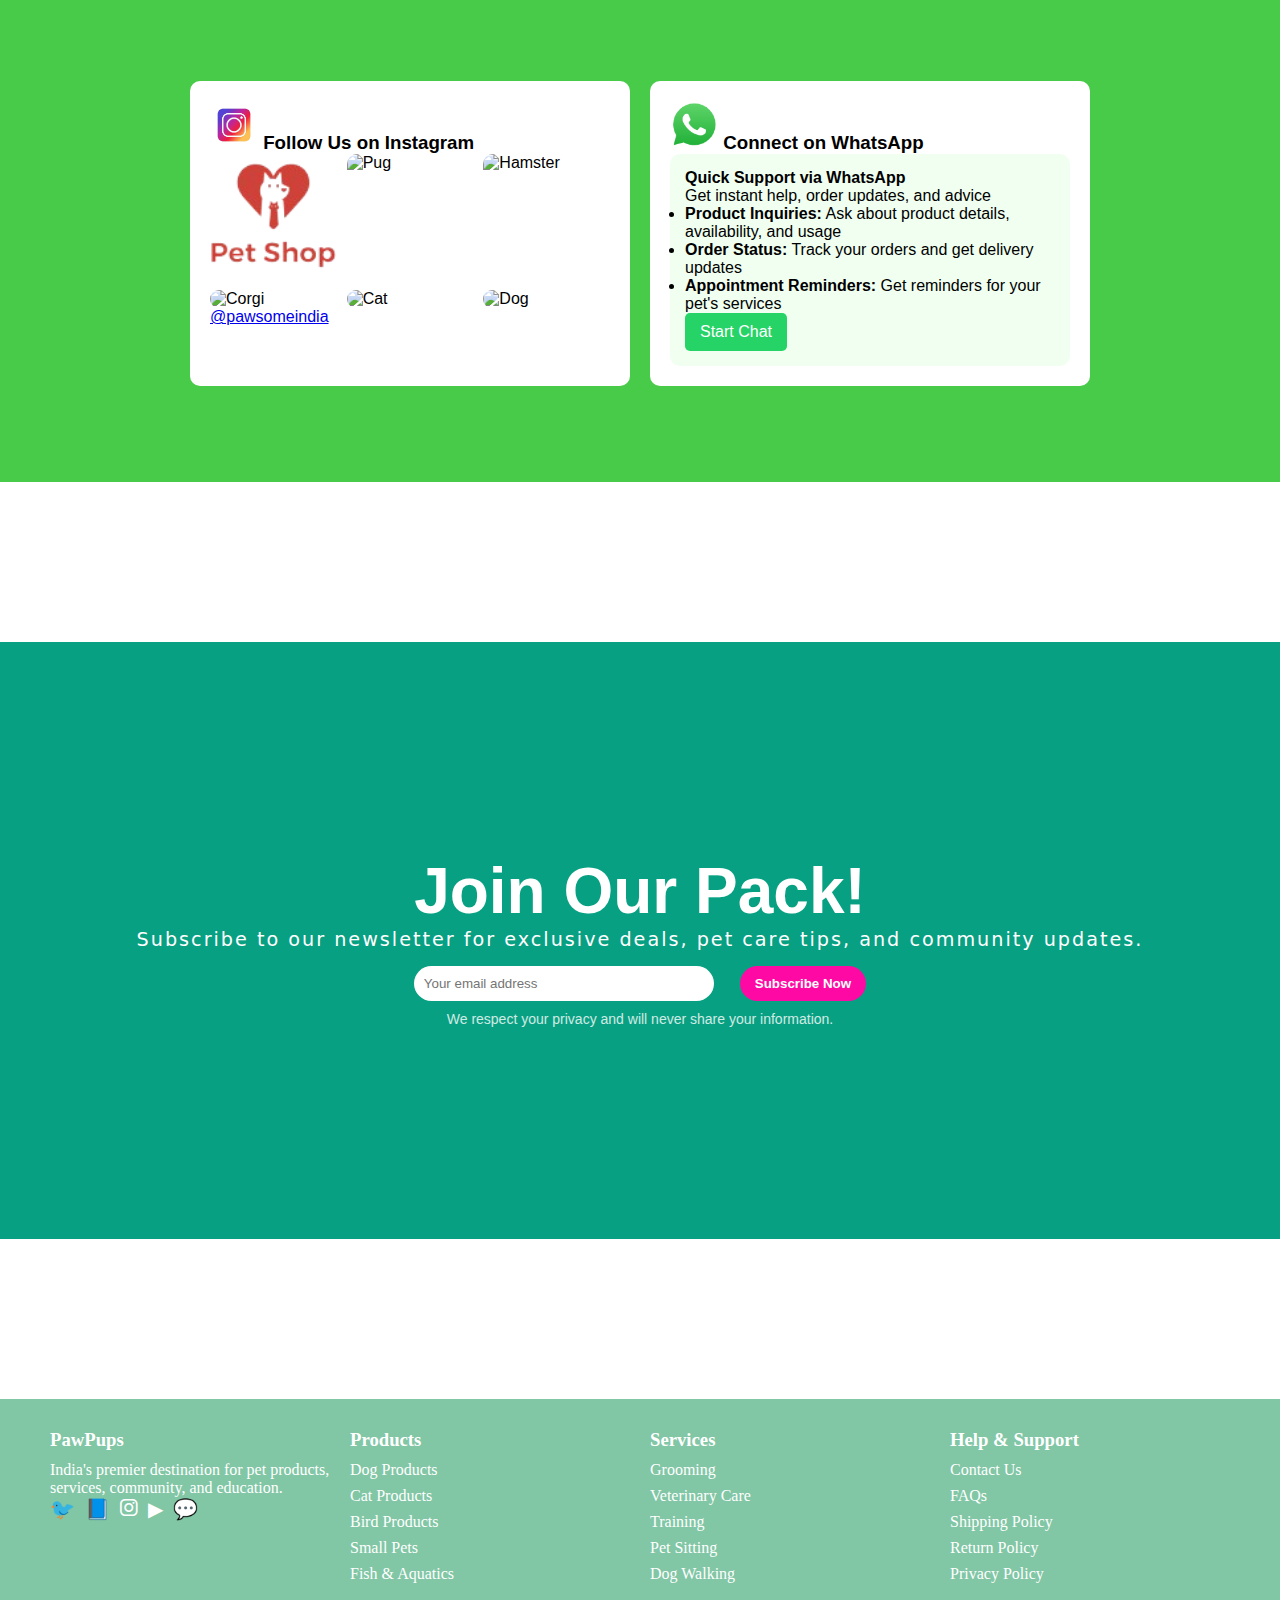
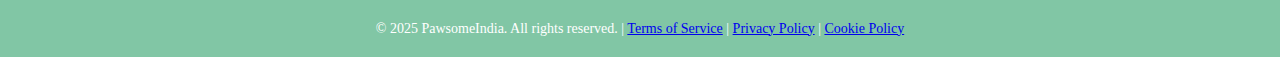
==== commit 43e62238: "good" ====
--- a/index.html
+++ b/index.html
@@ -6,12 +6,10 @@
     <meta name="viewport" content="width=device-width, initial-scale=1.0">
     <link rel="stylesheet" href="https://cdnjs.cloudflare.com/ajax/libs/font-awesome/6.0.0/css/all.min.css"
         integrity="sha512-..." crossorigin="anonymous" referrerpolicy="no-referrer" />
-        <link rel="stylesheet" href="./header.css">
     <link rel="stylesheet" href="./style.css">
     <link rel="icon" href="./assets/favicon.png" type="image/x-icon">
     <link rel="stylesheet" href="https://cdn.jsdelivr.net/npm/swiper@11/swiper-bundle.min.css" />
-    <link rel="stylesheet" href="./order.css">
-    <link rel="stylesheet" href="./hero.css">
+
 
     <link href="https://cdn.jsdelivr.net/npm/bootstrap@5.0.2/dist/css/bootstrap.min.css" rel="stylesheet"
         integrity="sha384-EVSTQN3/azprG1Anm3QDgpJLIm9Nao0Yz1ztcQTwFspd3yD65VohhpuuCOmLASjC" crossorigin="anonymous">
@@ -38,6 +36,9 @@
                   <li><a class="dropdown-item" href="./services.html">Services</a></li>
                   <li><a class="dropdown-item" href="./community.html">Community</a></li>
                   <li><a class="dropdown-item" href="./community.html">Content Hub</a></li>
+                  <li><a class="dropdown-item" href="./services.html">Offers</a></li>
+                  <li><a class="dropdown-item" href="./services.html">Brands</a></li>
+                  <li><a class="dropdown-item" href="./services.html">Contact</a></li>
                 </ul>
             </div> 
             <div class="logo-container"><img src="./assets/logo.png" alt=""> </div>
@@ -220,7 +221,11 @@
                 <div class="swiper-button-prev" style="color: #363434;"></div>
                 <div class="swiper-button-next"></div>
             </div>
-        </div>    
+        </div>
+        
+        <div style="width: 100%; display: flex; justify-content: center; ">
+            <button class="articles-btn" style="margin-top: 1rem;">View All</button>
+        </div>
     </section>
 
 
@@ -263,9 +268,10 @@
                     <div class="card" style="width: 18rem;">
                         <img class="card-img-top" src="./assets/featured1.png" alt="Card image cap">
                         <div class="card-body">
+                            <p class="trending-card-price">From &#8377 799</p>
                           <h5 class="card-title">Pet Grooming</h5>
                           <p class="card-text">Professional grooming services including bath, haircut, nail trimming and more.</p>
-                          <p class="trending-card-price">From &#8377 799</p>
+                          
                           <a href="#" class="btn btn-primary book-btn">Book Now</a>
                         </div>
                       </div>
@@ -273,9 +279,10 @@
                       <div class="card" style="width: 18rem;">
                         <img class="card-img-top" src="./assets/featured1.png" alt="Card image cap">
                         <div class="card-body">
+                            <p class="trending-card-price">From &#8377 599</p>
                           <h5 class="card-title">Veterinary Consultation</h5>
                           <p class="card-text">Online and in-home veterinary consultations by certified veterinaries.</p>
-                          <p class="trending-card-price">From &#8377 599</p>
+                          
                           <a href="#" class="btn btn-primary book-btn">Book Now</a>
                         </div>
                       </div>
@@ -283,9 +290,10 @@
                       <div class="card" style="width: 18rem;">
                         <img class="card-img-top" src="./assets/featured1.png" alt="Card image cap">
                         <div class="card-body">
+                            <p class="trending-card-price">From &#8377 699</p>
                           <h5 class="card-title">Dog Training</h5>
                           <p class="card-text">Personalized training sessions to help with behavior, commands, and socialization.</p>
-                          <p class="trending-card-price">From &#8377 699</p>
+                          
                           <a href="#" class="btn btn-primary book-btn">Book Now</a>
                         </div>
                       </div>
@@ -295,6 +303,9 @@
                 <div class="swiper-button-prev" style="color: #363434;"></div>
                 <div class="swiper-button-next"></div>
             </div>
+        </div>
+        <div style="width: 100%; display: flex; justify-content: center; ">
+            <button class="articles-btn" style="margin-top: 1rem;">View All</button>
         </div>    
     </section>
 
--- a/style.css
+++ b/style.css
@@ -1,26 +1,21 @@
 /* @import url("https://use.typekit.net/fcz5wla.css"); */
 @import url("https://use.typekit.net/fcz5wla.css");
+@import url('https://fonts.googleapis.com/css2?family=Lato:ital,wght@0,100;0,300;0,400;0,700;0,900;1,100;1,300;1,400;1,700;1,900&family=Montserrat:ital,wght@0,100..900;1,100..900&family=Noto+Sans:ital,wght@0,100..900;1,100..900&family=Open+Sans:ital,wght@0,300..800;1,300..800&family=Roboto:ital,wdth,wght@0,75..100,100..900;1,75..100,100..900&display=swap');
 @import url("./header.css");
 @import url("./hero.css");
-@import url("./order.css");
-@import url("./login.css");
-/* @import url("./account.css"); */
-@import url("./shop.css");
 @import url("./footer.css");
 
 
 :root {
   --blue: #001A8E;
-  /* --blue: #0528C5; */
-  /* --blue:#87CEEB; */
   --cyan: #26C8FB;
-  /* --yellow: #F9EE83; */
-  /* --yellow: #F9F718; */
   --yellow: #FCD768;
-  /* --yellow: #FFAD28; */
-  /* --pink: #FF57BB; */
   --pink:#FF09A4;
-  /* --beige:#FFF4E4; */
+  --green:#00796b;
+  --red: rgb(228, 0, 0);
+  --primaryFont: "alegreya-sans-sc", sans-serif;
+  --secondaryFont: system-ui, -apple-system, BlinkMacSystemFont, 'Segoe UI', Roboto, Oxygen, Ubuntu, Cantarell, 'Open Sans', 'Helvetica Neue', sans-serif;
+  --thirdFont: 'Lato', sans-serif;
   --beige:#FFF4F8;
   --white: #ffffff;
 }
@@ -29,22 +24,11 @@
     margin: 0;
     padding: 0;
     box-sizing: border-box;
-    /* color: whitesmoke; */
-    /* font-family: "cooper-black-std", serif;
-    font-weight: 400;
-    font-style: normal; */
-
-    font-family: "alegreya-sans-sc", sans-serif;
-font-weight: 900;
-font-style: normal;
-
-
-
-}
-/* i{
-  color: var(--pink) ;
-} */
-
+    font-style: normal;
+
+
+
+}
 
 .cart-item-img{
   width: 4rem;
@@ -127,20 +111,19 @@
     overflow-x: scroll;
     padding: 1rem 0;
     border: 2px solid #e0dede;
-    margin: 5rem 0;
+    margin: 2rem 0;
     height: auto;
     scroll-behavior: smooth;
     scroll-snap-type: x mandatory;
     -webkit-overflow-scrolling: touch;
     -ms-overflow-style: none;
     scrollbar-width: none;
-    flex-wrap: wrap;
     align-items: center;
 }
 
 .featured-card{
     
-    width: 13rem;
+    width: fit-content;
     /* height: 13rem; */
     height: auto;
     outline: none;
@@ -171,7 +154,7 @@
 
 
   .trending-container{
-    padding: 3rem 2rem;   
+    padding: 2rem;   
     
   }
   .trendingbar{
@@ -182,7 +165,8 @@
 
   .trending-title{
     color: var(--cyan);
-    /* text-shadow: 3px 3px var(--yellow); */
+    font-family: var(--primaryFont);
+    text-align: center;
     text-shadow: 0 0 5px #fff,
     0 0 10px #fff,
     0 0 20px var(--yellow),
@@ -242,13 +226,15 @@
 
   .trending-card-link{
     width: 13rem;
-    height: 30rem;
+    height: 23rem;
+    border: 2px solid #e0dede;
     user-select: none;
     display: block;
     position: relative;
     margin: 0rem 0.5rem 2rem 0.5rem;
     margin-bottom: 2rem;
-    
+    padding: 10px;
+    box-shadow: 0 0 3px rgba(0, 0, 0, 0.3);
     border-radius: 6px;
 
   }
@@ -259,7 +245,7 @@
     justify-content: center;
     align-items: center;
     overflow: hidden;
-    border: 2px dashed #363434;
+    
     border-radius: 5px;
 
   }
@@ -273,47 +259,41 @@
     
   }
 
-  
+  b{
+    color: var(--red);
+  }
 
   .trending-card-price{
-    color: #6633cc;
+    color: grey;
     transition: 0.2 ease;
     font-weight: 700;
-    margin: 0.5rem 0;
-    font-size: 1.2rem;
+    margin:  0;
+    font-size: 0.8rem;
     width: fit-content;
   }
   .trending-card-list .trending-card-link .trending-card-title{
     font-weight: 600;
-    /* color: #363434; */
-    color: var(--pink);
-    white-space: nowrap;
-    overflow: hidden;
-    text-overflow: ellipsis;
-  }
-
-  .trending-card-list .trending-card-link .trending-card-desc{
-    color: #363434;
-    height: 6rem;
-
-    /* white-space: nowrap; */
-    overflow: hidden;
-    text-overflow: ellipsis;
-  }
+    font-family: var(--secondaryFont);
+    color: var(--blue);
+    letter-spacing: -1px;
+    /* color: var(--pink); */
+    white-space: break-word;
+  }
+
+  
   
 
   .trending-card-list .trending-card-link .trending-card-button{
     height: 2.5rem;
-    width: 8rem;
-    border-radius: 50px;
-    background-color: var(--pink);
+    width: calc(100% - 20px);
+    border-radius: 5px;
+    background-color: var(--red);
     margin-top: 1rem;
     cursor: pointer;
     position: absolute;
-    /* top: 15rem; */
-    font-weight: 600;
-    left: calc(50% - 3.4rem);
-    /* opacity: 0; */
+    bottom:10px;
+    left: 10px;
+    font-weight: 700;
     color: var(--beige);
     transition: top 0.5s ease-in-out, opacity 0.5s ease-in-out;
     border: none;
@@ -321,7 +301,7 @@
     
   }
 
-  .trending-card-link:hover > .trending-card-imagecont{
+  .trending-card-link:hover{
     cursor: pointer;
     border: 2px solid var(--yellow);
 
@@ -334,19 +314,12 @@
   .trending-card-button:hover{
     background-color: var(--yellow) !important;
     color: var(--blue) !important;
-    box-shadow: 0 0 5px #fff,
-    0 0 3px #fff,
-    0 0 5px var(--yellow),
-    0 0 10px var(--yellow);
-    
-  }
-
-
-  .trending-card-link:hover > .trending-card-button{
-    opacity: 1;
-    top: 11rem;
-    
-  }
+    
+    
+  }
+
+
+  
 
 
   .swiper-button-next, .swiper-button-prev{
@@ -374,6 +347,11 @@
     border-radius: 12px;
   }
 
+  .book-btn{
+    background-color: var(--red) !important;
+    border: var(--red) 1px solid !important;
+    width: 100% !important;
+  }
 
 .articles-btn{
   background-color: transparent; 
@@ -526,9 +504,16 @@
 
 .community-heading {
     /* background: #00796b; */
-   
+    font-family: var(--secondaryFont);
+    font-weight: 500;
     text-align: center;
     padding: 20px;
+}
+.community-heading h1{
+    color: var(--blue);
+    font-weight: 800;
+    font-size: 3rem;
+    font-family: var(--primaryFont);
 }
 .actions{
     margin-top: 2rem;      
@@ -543,6 +528,19 @@
 .feed {
     flex: 2;
     margin-right: 20px;
+}
+
+.feed h3, .community h3, .topics h3, .events h3{
+  font-family: var(--thirdFont);
+  color: var(--blue);
+  font-size: 1.2rem;
+  font-weight: 600;
+
+  
+}
+.feed p, .community p{
+
+  font-family: var(--thirdFont);
 }
 
 .post {
@@ -564,15 +562,27 @@
     cursor: pointer;
     margin-right: 10px;
 }
+
+
 .community button{
     background: #00796b;
     color: white;
     padding: 10px;
     border: none;
+    font-family: var(--primaryFont);
+    font-weight: 900;
     border-radius: 5px;
     cursor: pointer;
 }
-
+.community button:hover{
+  background-color: var(--cyan);
+  color: whitesmoke;
+}
+
+.community button:focus, .community button:active{
+  background-color: var(--pink);
+  color: whitesmoke;
+}
 .actions a{
     
     color: #00796b;
@@ -677,10 +687,13 @@
 
 .newsletter-title{
   font-size: 4rem;
+  font-weight: 900;
+  font-family: var(--primaryFont);
 }
 
 .newsletter-description{
   font-size: 1.2rem;
+  font-family: var(--secondaryFont);
   letter-spacing: 2px;
 }
 .overlay {
@@ -736,8 +749,8 @@
   .whatsapp-container{
     z-index: 2;
     position: fixed;
-    bottom: 5.5rem;
-    right: 2rem;
+    bottom: 2rem;
+    left: 2rem;
     height: 2.5rem;
     width: 2.5rem;
     background-color: transparent;
@@ -891,10 +904,7 @@
     color: #363434;
   }
 
-.book-btn{
-  background-color: var(--pink) !important;
-  border-color: var(--pink) !important;
-}
+
 
 .card-title{
   color: var(--blue);
@@ -903,6 +913,7 @@
 .card-text{
   font-family: 'Lucida Sans', 'Lucida Sans Regular', 'Lucida Grande', 'Lucida Sans Unicode', Geneva, Verdana, sans-serif;
   letter-spacing: -1px;
+  user-select: text !important;
 }
 
   @media screen and (max-width:1342px) {
@@ -990,6 +1001,13 @@
     }
     .hero-img{
       display: none;
+    }
+    .hero-container{
+      background-image: url('./img/dog.jpg');
+      background-repeat: no-repeat;
+      background-size: cover;
+      background-position: center;
+      background-color: rgba(255, 255, 255, 0.3)
     }
     
     .shop-now-container{
@@ -1051,6 +1069,16 @@
 
     .icon {
         display: none;
+    }
+
+    .featured-card img{
+      height: 4rem;
+      width: 4rem;
+
+    }
+    .featured-card div{
+      font-size: 1rem;
+
     }
     nav{
         position:relative;
@@ -1085,7 +1113,7 @@
      
     
     .search{
-        font-size: 0.7rem;
+        font-size: 1rem;
         min-width: 4.5rem;
         width: 29vw;
     }
@@ -1147,6 +1175,7 @@
     }
     .trending-card-link{
         width: 14rem;
+        height: 20rem;
     }
 
     .closebtn{
@@ -1186,6 +1215,12 @@
         /* flex-wrap: wrap; */
         padding: 0;
     }
+    .featured-content{
+      padding: 1rem 10px;
+    }
+    .featured-title{
+      font-size: 1.4rem;
+    }
 
     .newsletter{
       padding: 1rem 0.5rem;
@@ -1199,9 +1234,9 @@
         height: 15rem;
     }
     
-    .swiper-button-next, .swiper-button-prev{
+    /* .swiper-button-next, .swiper-button-prev{
         display: none !important;
-    }
+    } */
 
     .hero-title{
       font-size: 1.5rem;
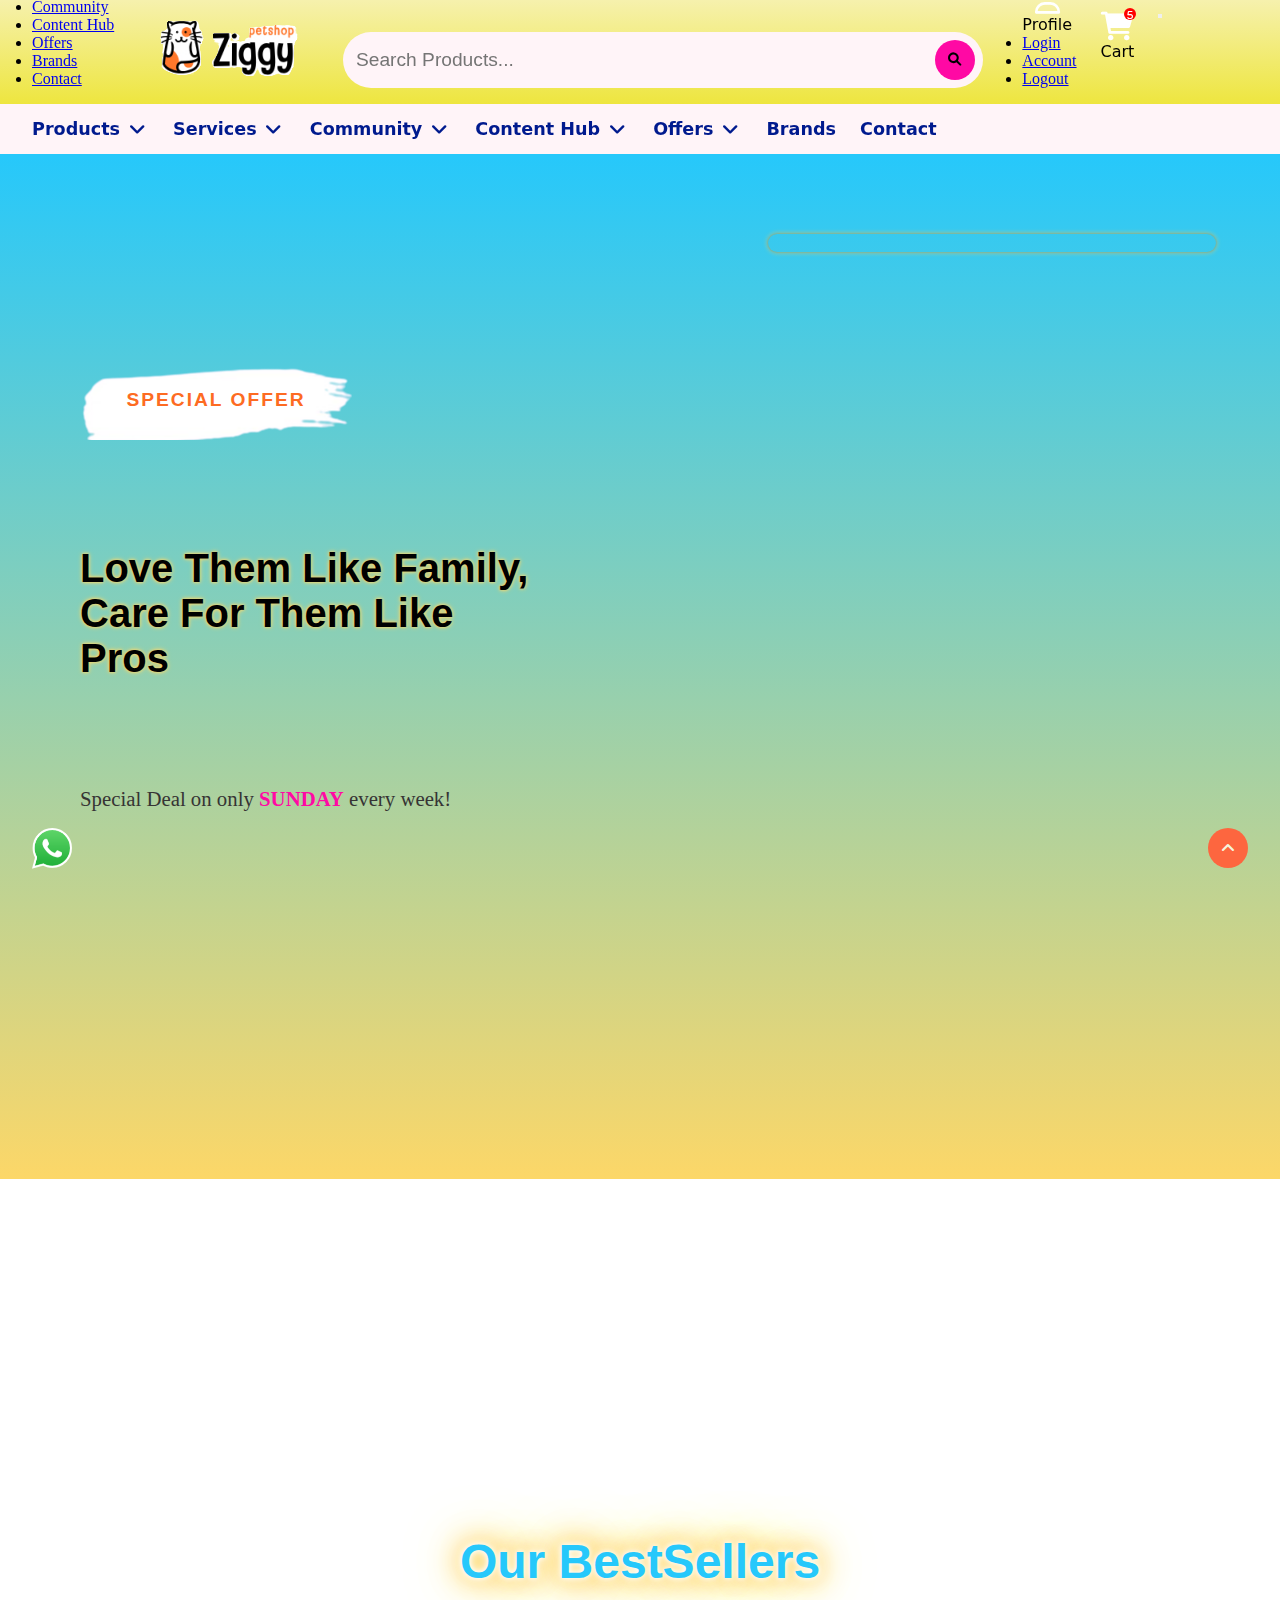
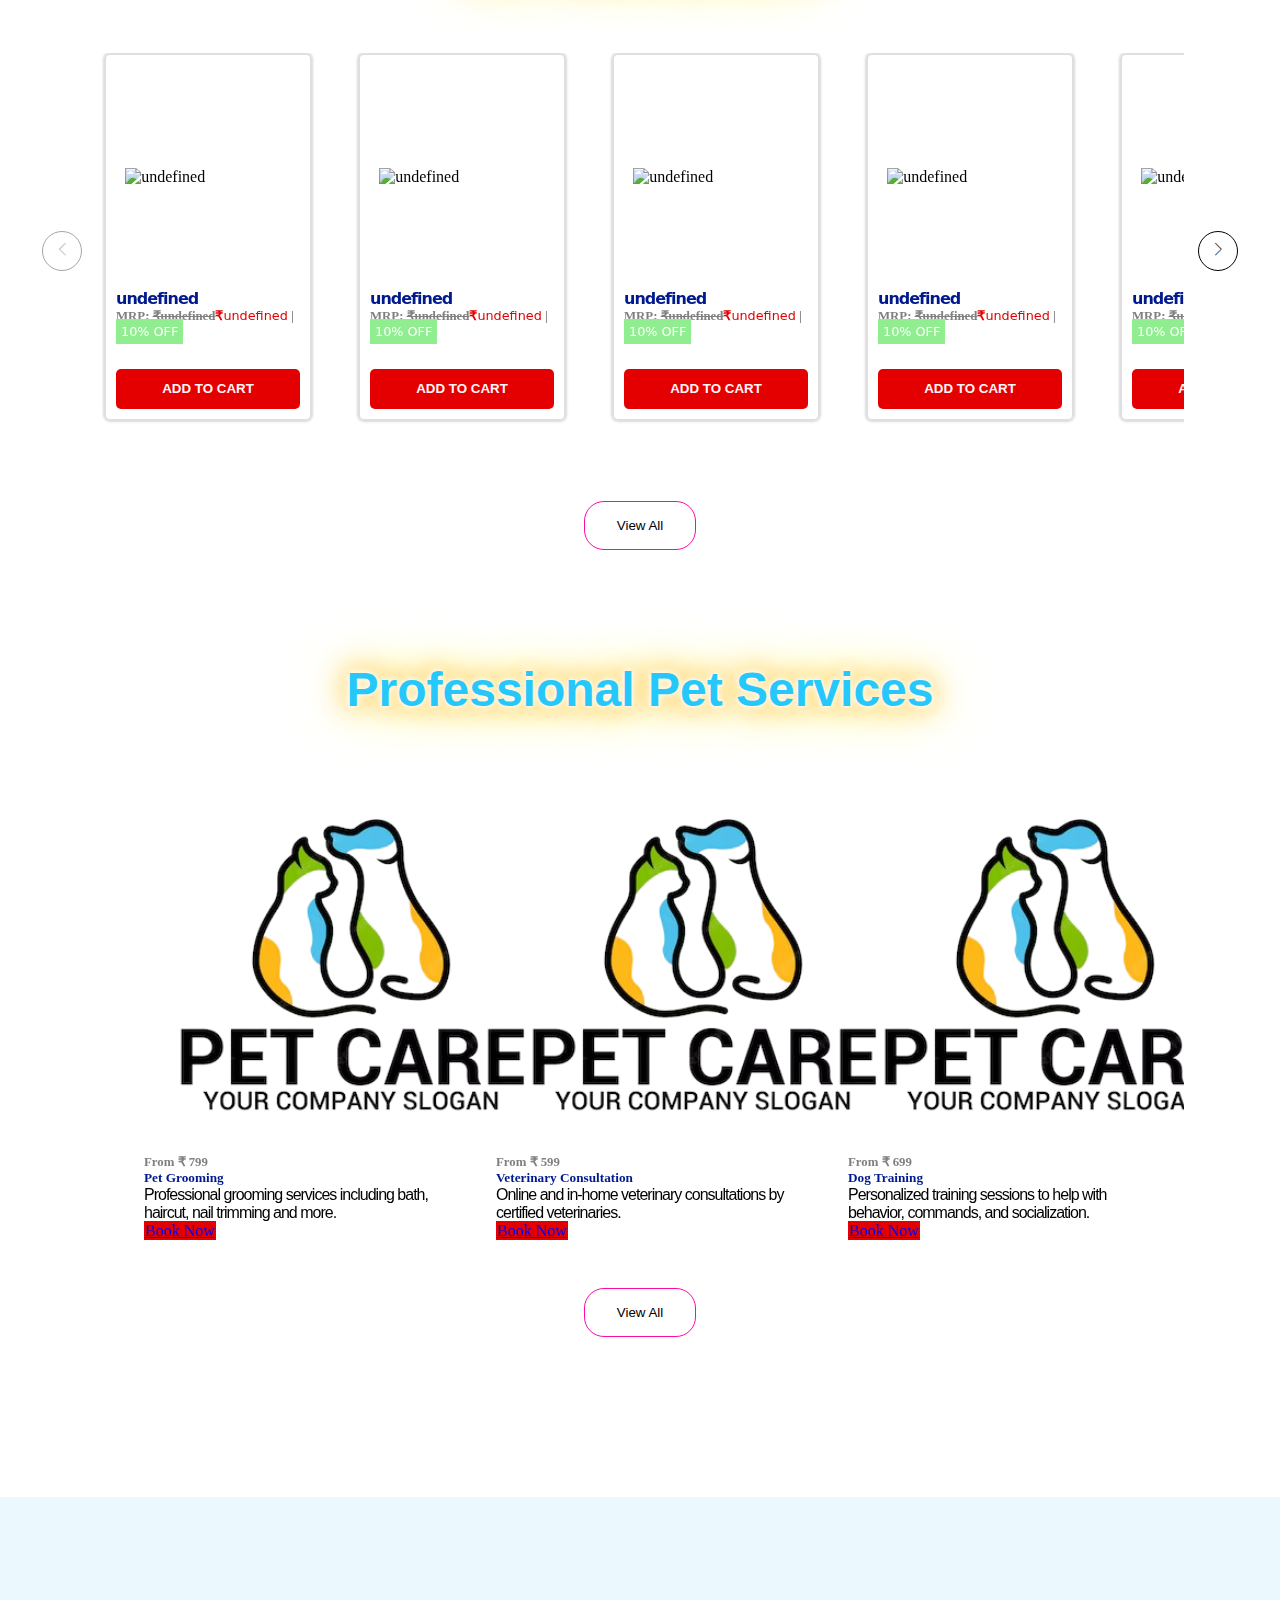
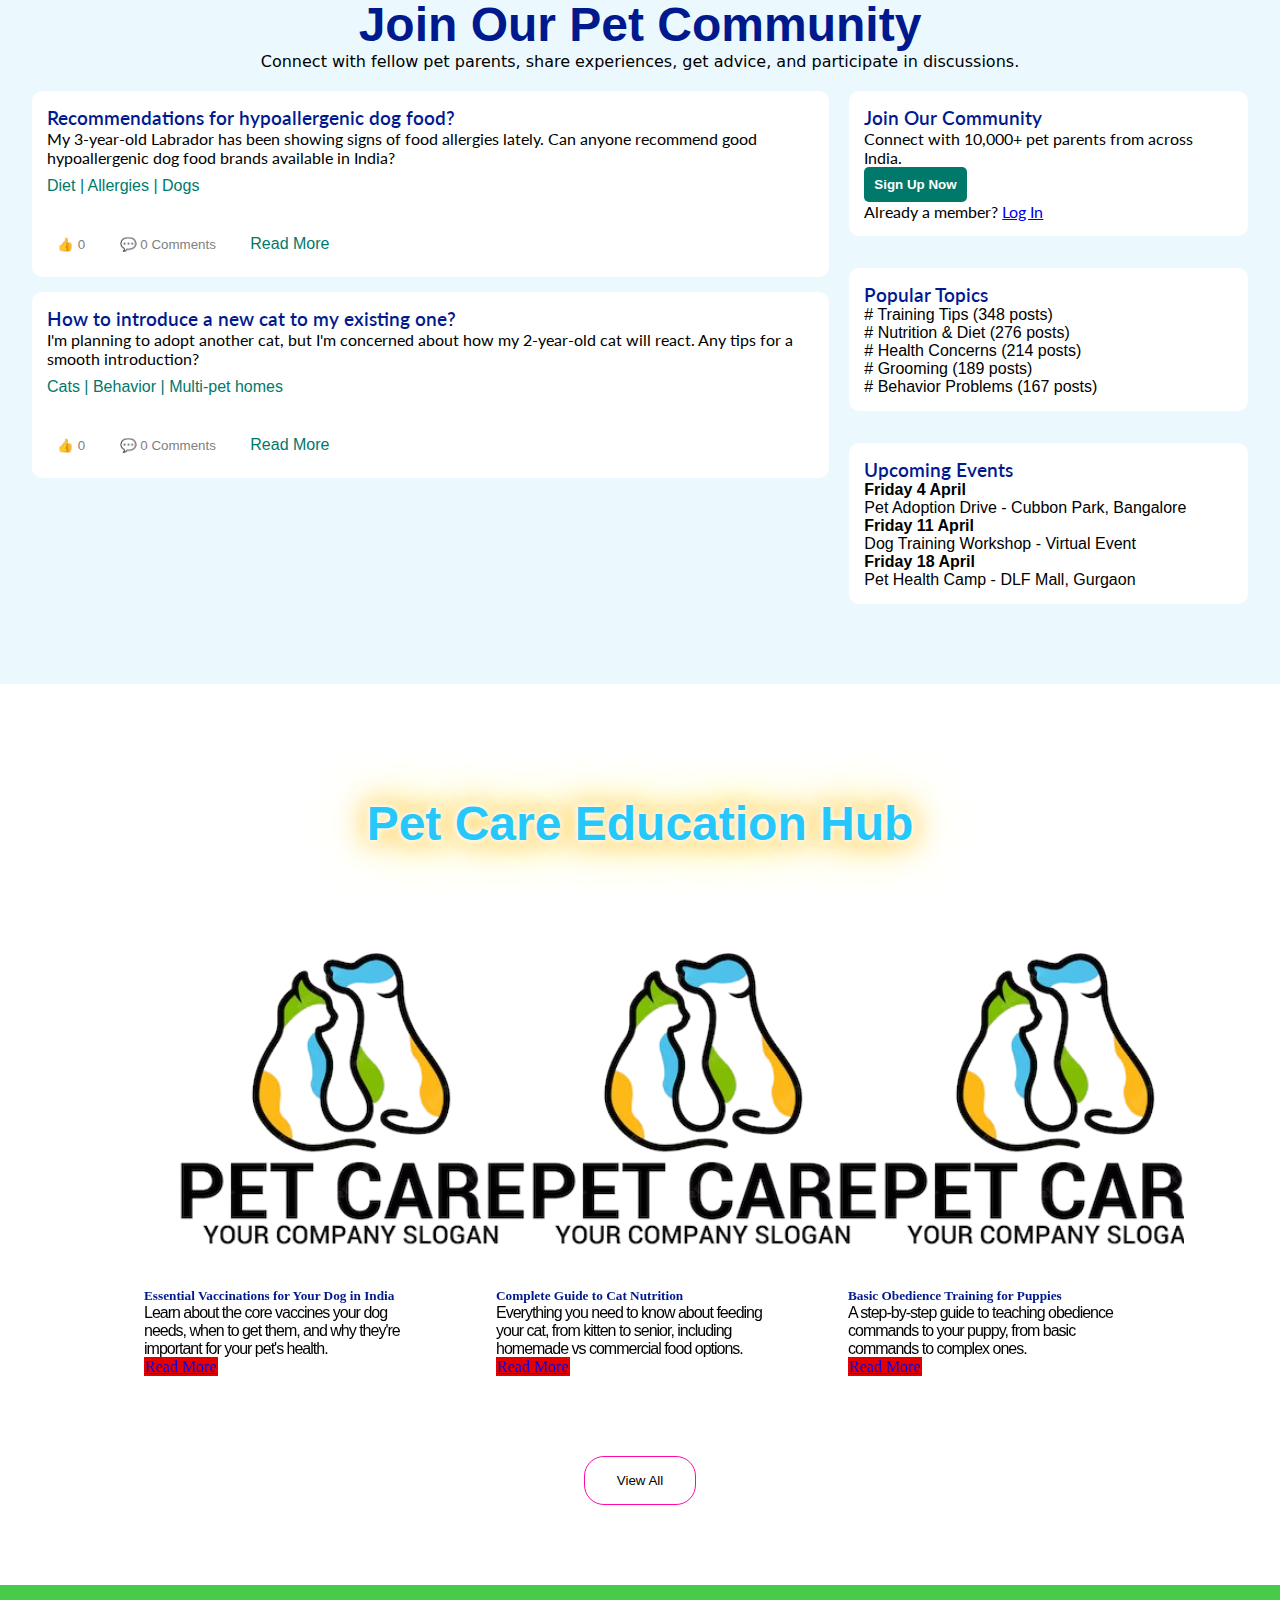
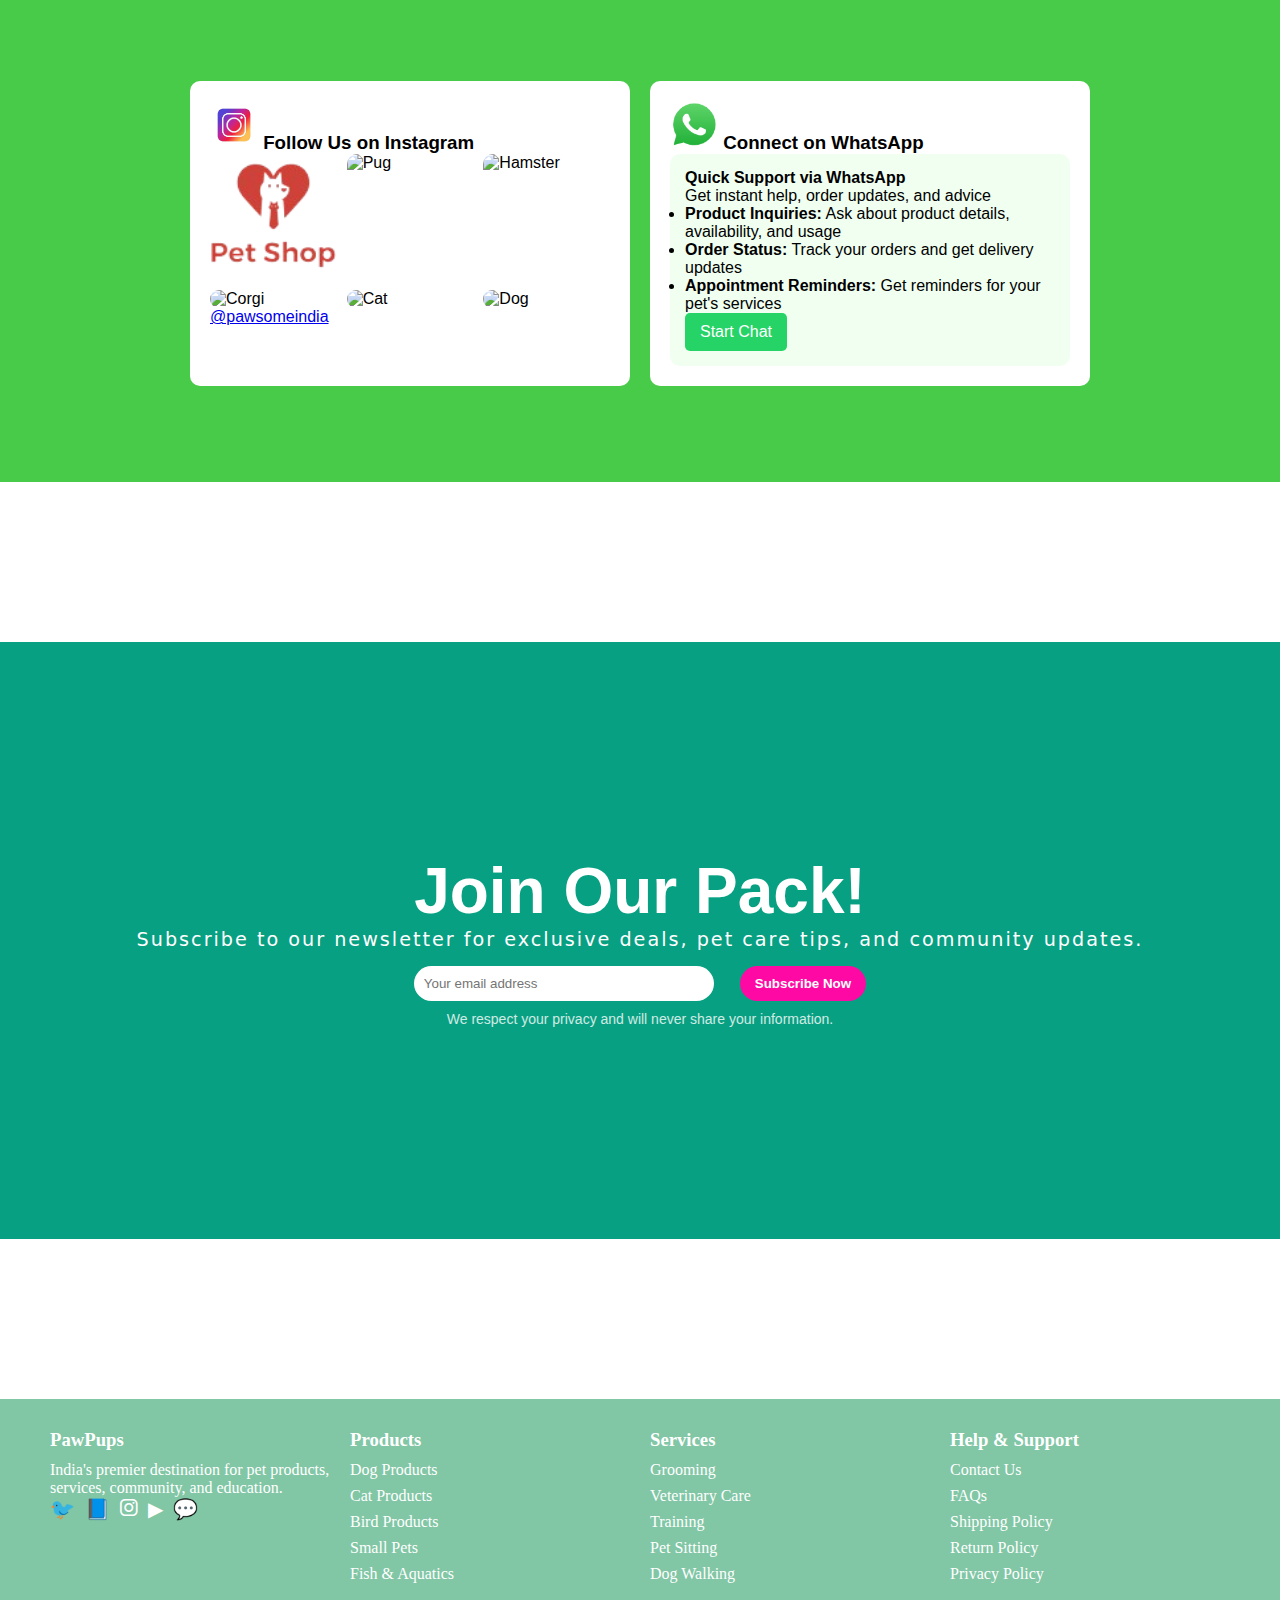
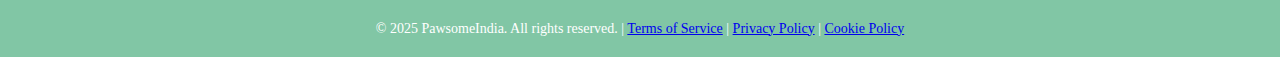
==== commit 82975fc5: "good" ====
--- a/index.html
+++ b/index.html
@@ -38,7 +38,7 @@
                   <li><a class="dropdown-item" href="./community.html">Content Hub</a></li>
                   <li><a class="dropdown-item" href="./services.html">Offers</a></li>
                   <li><a class="dropdown-item" href="./services.html">Brands</a></li>
-                  <li><a class="dropdown-item" href="./services.html">Contact</a></li>
+                  <li><a class="dropdown-item" href="#footer">Contact</a></li>
                 </ul>
             </div> 
             <div class="logo-container"><img src="./assets/logo.png" alt=""> </div>
@@ -62,7 +62,7 @@
                 <button type="button nav-icon" data-bs-toggle="offcanvas" id="cart-icon"
                     style="background: none; border: none; outline: none; " data-bs-target="#offcanvasRight" class="cart-icon nav-icon"
                     aria-controls="offcanvasRight">
-                    <i class="fa-solid fa-cart-shopping" ></i>
+                    <i class="fa-solid fa-cart-shopping cart-i-element" ></i>
                     <div id="cart-item-numbers"></div>
                     <div>Cart</div>
                 </button>
@@ -121,6 +121,10 @@
                 <div class="menu-icon"><i class="fa-solid fa-angle-down"></i></div>
             </div>
 
+            <div class="header-menu-option" onclick="headerOptionClick(event)" onmouseover="displayCategory()" onmouseout="hideCategory()">
+                <div class="menu-text">Brands</div>
+            </div>
+
             <div class="header-menu-option" id="contact" onclick="document.getElementById('footer').scrollIntoView({ behavior: 'smooth' });">
                 <div class="menu-text">Contact</div>
 
@@ -182,19 +186,19 @@
             <div class="featured-cards-container" style="border: none;">
                 <a href="./shop.html" class="featured-card">
                     <img src="./assets/featured1.png" alt="">
-                    <div>Pet Food</div>
+                    <div>Pet Products</div>
                 </a>
-                <a href="./shop.html" class="featured-card">
+                <a href="./services.html" class="featured-card">
                     <img src="./assets/featured2.png" alt="">
-                    <div>Grooming</div>
+                    <div>Pet Services</div>
                 </a>
-                <a href="./shop.html" class="featured-card">
+                <a href="./community.html" class="featured-card">
                     <img src="./assets/featured3.png" alt="">
                     <div>Community</div>
                 </a>
-                <a href="./shop.html" class="featured-card">
+                <a href="./Content.html" class="featured-card">
                     <img src="./assets/featured4.png" alt="">
-                    <div>Learning Hub</div>
+                    <div>Education</div>
                 </a>
                 
 
@@ -231,9 +235,9 @@
 
 
 
-    <div class="category-menu" id="category-menu" onmouseover="displayCategory()" onmouseout="hideCategory()">
+    <!-- <div class="category-menu" id="category-menu" onmouseover="displayCategory()" onmouseout="hideCategory()">
             <div class="category-menu-item">
-                <div class="category">FOOD</div>
+                <div class="category">DOG</div>
                 <div class="subcategory">Dry Food</div>
                 <div class="subcategory">Wet Food</div>
                 <div class="subcategory">Puppy Food </div>
@@ -253,7 +257,7 @@
 
         </div>
 
-    </div>
+    </div> -->
 
 
 
